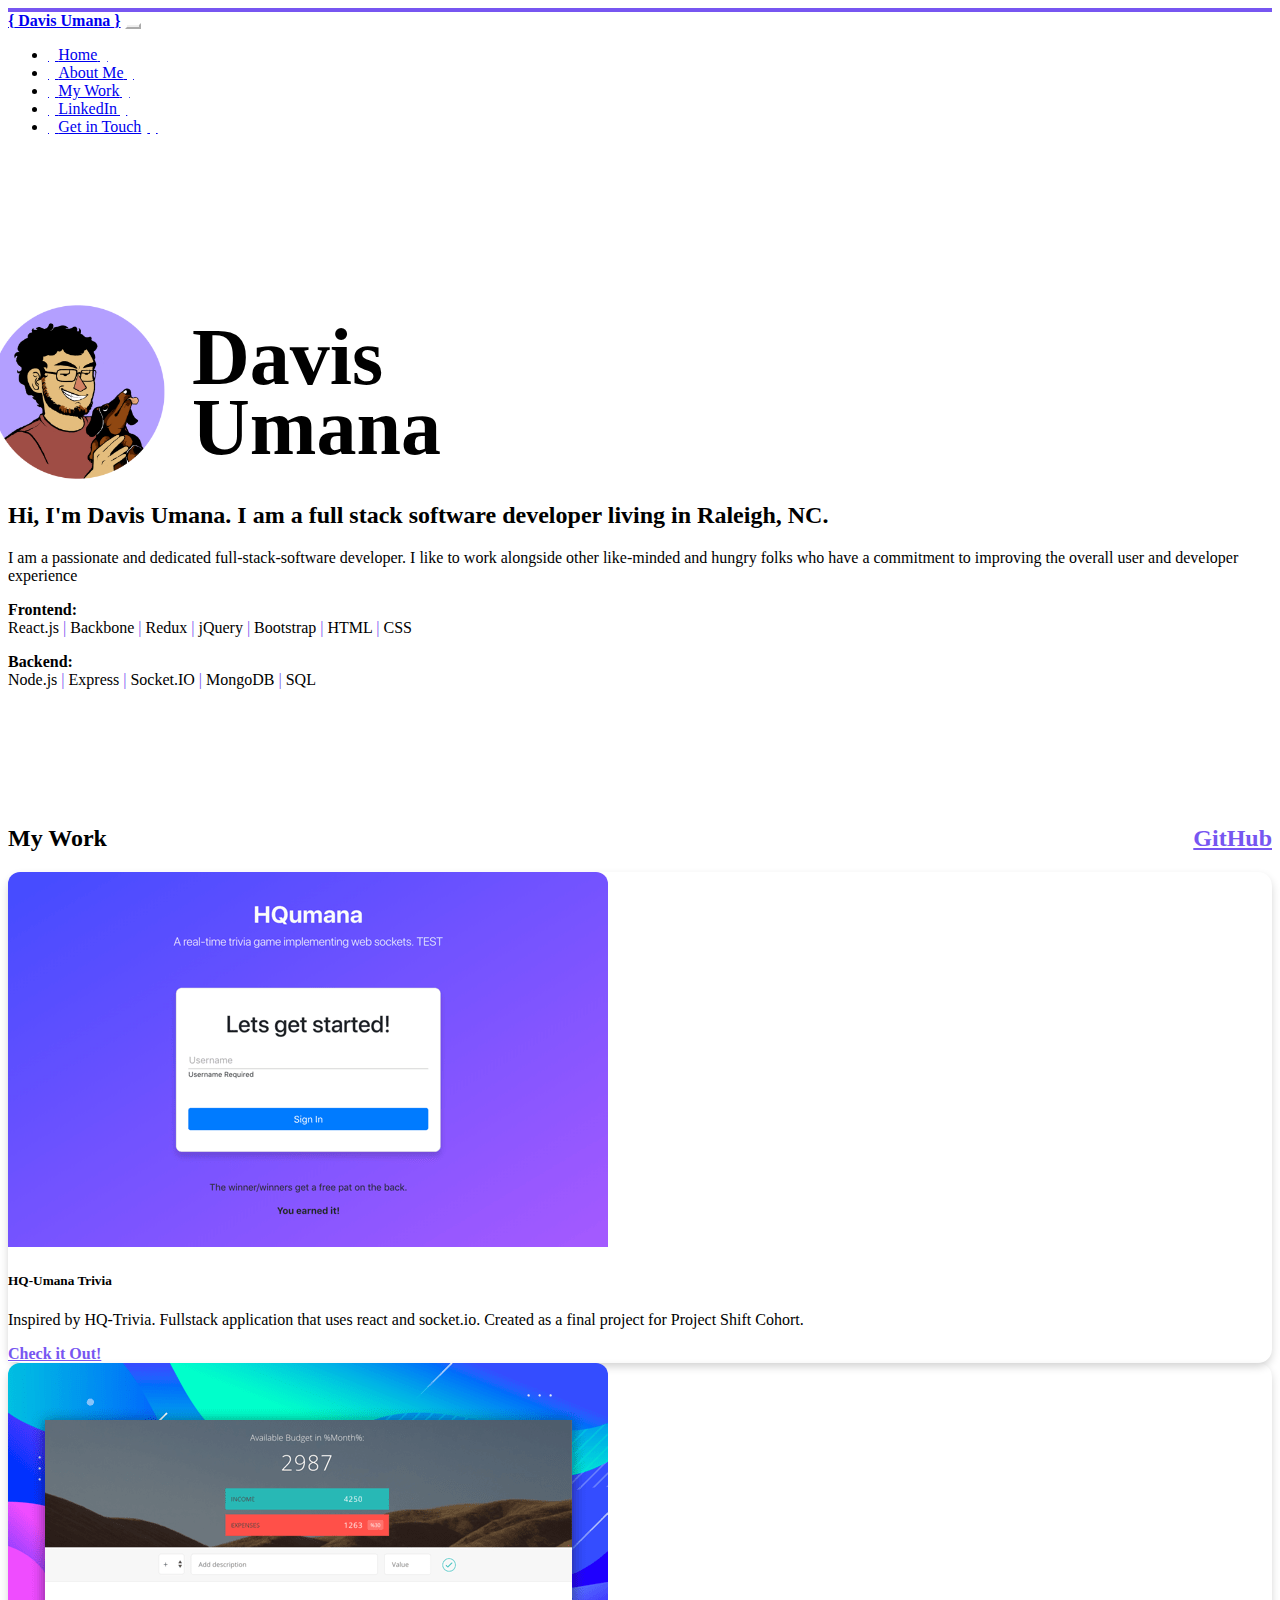
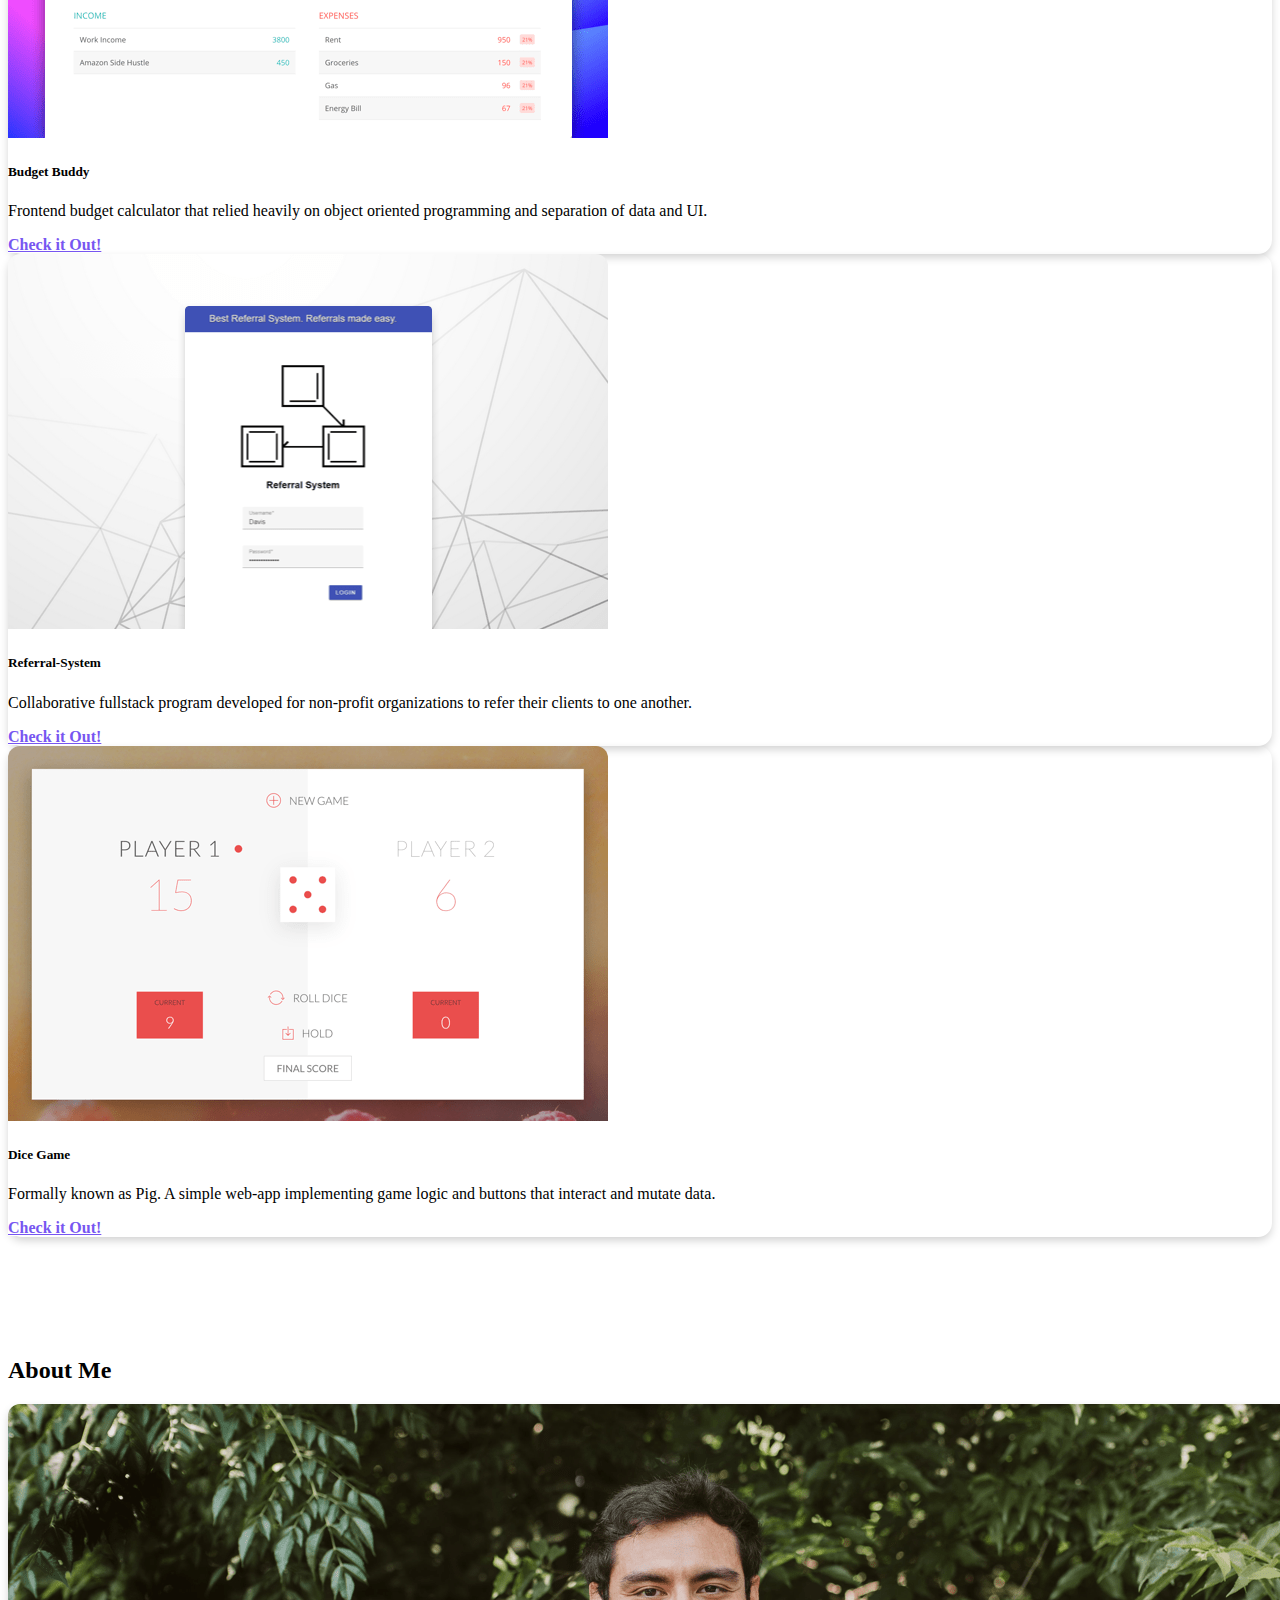
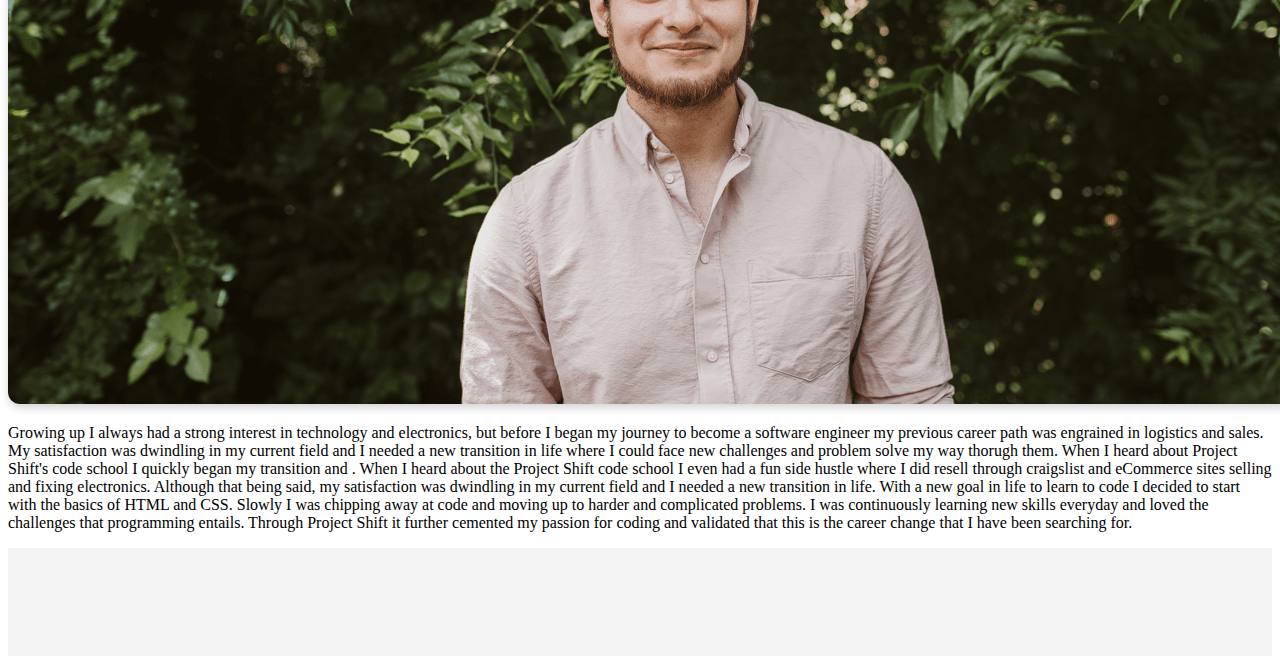
==== index.html @ c6bfd3c8 "changed some placement with the cards and added pics" ====
<!DOCTYPE html>
<html lang="en">
<head>
    <meta charset="UTF-8">
    <title>Davis Portfolio</title>
    <link rel="stylesheet" href="https://stackpath.bootstrapcdn.com/bootstrap/4.1.3/css/bootstrap.min.css" integrity="sha384-MCw98/SFnGE8fJT3GXwEOngsV7Zt27NXFoaoApmYm81iuXoPkFOJwJ8ERdknLPMO" crossorigin="anonymous">
    <link rel="stylesheet" href="https://use.fontawesome.com/releases/v5.5.0/css/all.css" integrity="sha384-B4dIYHKNBt8Bc12p+WXckhzcICo0wtJAoU8YZTY5qE0Id1GSseTk6S+L3BlXeVIU" crossorigin="anonymous">
    <link type="text/css" rel="stylesheet" href="style.css">
</head>

<body>

<!-----------------------------------------
   NAVBAR
------------------------------------------>

  <div class="container" id="home-section"> 
    <nav class="navbar navbar-expand-md navbar-light fixed-top">
      <a class="navbar-brand" href="#home-section"><strong><span class="bracket-navbar-brand">{</span> Davis Umana <span class="bracket-navbar-brand">}</span></strong></a>
      <button class="navbar-toggler" type="button" data-toggle="collapse" data-target="#navbarText" aria-controls="navbarText" aria-expanded="false" aria-label="Toggle navigation">
        <span class="navbar-toggler-icon"></span>
      </button>
    
      <div class="collapse navbar-collapse nav-array justify-content-end" id="navbarText">
        <ul class="navbar-nav navbar-right">
          <li class="nav-item mr-2">
            <a class="nav-link" href="#home-section"><span class="brackets">{ </span>Home<span class="brackets"> }</span></a>
          </li>
          <li class="nav-item mr-2">
            <a class="nav-link" href="#about-me-section"><span class="brackets">{ </span>About Me<span class="brackets"> }</span></a>
          </li>
          <li class="nav-item mr-2">
            <a class="nav-link" href="#my-work-section"><span class="brackets">{ </span>My Work<span class="brackets"> }</span></a>
          </li>
          <li class="nav-item mr-2">
            <a class="nav-link" href="https://www.linkedin.com/in/davisumana/" target="_blank"><span class="brackets">{ </span>LinkedIn<span class="brackets"> }</span></a>
          </li>
          <li class="nav-item mr-4">
            <a class="nav-link" href="#"><span class="brackets">{ </span>Get in Touch<i class="far fa-envelope envelope"></i><span class="brackets"> }</span></a>
          </li>
        </ul>
      </div>
    </nav>
  </div><!-- end navbar container -->

<!-----------------------------------------
   INTRODUCTION 
------------------------------------------>

  <div class="container pad-top-lg">
      
    <!-- Profile Head START -->
    <div class="row">
        <div class="col-sm-12 col-md-10 offset-md-1 col-lg-8 offset-lg-2">
          <div class="row">
            <div class="col">
              <img class="intro__profile-img" src="img/davis-profile-min.png" alt="Davis Illustration Logo" title="Davis Illustration Logo">
              <h1 class="intro__name">Davis<br>Umana</h1>
            </div>
          </div>
        </div>
    </div>
    <!-- Profile Head END-->

    <div class="row mt-4">
      <div class="col-sm-12 col-md-10 offset-md-1 col-lg-8 offset-lg-2">
        <h2>Hi, I'm Davis Umana. I am a full stack software developer living in Raleigh, NC.</h2>
      </div>
    </div>

    <div class="row mt-4">
      <div class="col-sm-12 col-md-10 offset-md-1 col-lg-8 offset-lg-2">
        <p class="lead">I am a passionate and dedicated full-stack-software developer. I like to work alongside other like-minded and hungry folks who have a commitment to improving the overall user and developer experience</p>
      </div>
    </div>

    <div class="row mt-2">
      <div class="col-sm-12 col-md-10 offset-md-1 col-lg-8 offset-lg-2">
        <p class="lead"><b>Frontend:</b><br>React.js
          <span class="intro__separator"> | </span>Backbone
          <span class="intro__separator"> | </span>Redux
          <span class="intro__separator"> | </span>jQuery
          <span class="intro__separator"> | </span>Bootstrap
          <span class="intro__separator"> | </span>HTML
          <span class="intro__separator"> | </span>CSS</p>
      </div>
    </div>

    <div class="row mt-2">
      <div class="col-sm-12 col-md-10 offset-md-1 col-lg-8 offset-lg-2">
        <p class="lead"> <b>Backend:</b><br>Node.js
          <span class="intro__separator"> | </span>Express
          <span class="intro__separator"> | </span>Socket.IO
          <span class="intro__separator"> | </span>MongoDB
          <span class="intro__separator"> | </span>SQL</p>
      </div>
    </div>

    <!-----------------------------------------
       MY WORK CARDS SECTION
    ------------------------------------------>
    <div class="row mb-4 pad-top-md" id="my-work-section">
      <div class="col-sm-12 col-md-10 offset-md-1 col-lg-8 offset-lg-2">
        <h2><i class="fas fa-code font-icon"></i> My Work
          <a class="btn btn-md btn-fill github-link" href="https://github.com/davieu" target="_blank"><i class="fab fa-github git-resize-links"></i> GitHub</a>
        </h2>
      </div>
    </div>
    
    <div class="row">
      <div class="col-sm-12 col-md-10 offset-md-1 col-lg-8 offset-lg-2">
        <div class="row">
          <div class="col-md-6 col-sm-12 mt-4 ">
            <div class="card h-100">
              <img class="card-img-top" src="img/thumb-hqumana-min.png" alt="HQ-Umana Trivia Picture" title="HQ-Umana Trivia Picture">
              <div class="card-body">
                <h5 class="card-title ">HQ-Umana Trivia</h5>
                <p class="card-text">Inspired by HQ-Trivia. Fullstack application that uses react and socket.io. Created as a final project for Project Shift Cohort. </p>
                <a href="project-pages/hq-umana.html" class="btn btn-sm btn-fill">Check it Out!</a>
                <a href="https://github.com/davieu/HQumanaTrivia" class="github-link btn-icon-fill" target="_blank"><i class="fab fa-github fa-2x"></i></a>
              </div>
            </div>
          </div>
        
          <div class="col-md-6 col-sm-12 mt-4">
            <div class="card h-100">
              <img class="card-img-top" src="img/thumb-budgetbuddy-min.png" alt="Budget Buddy Picture" title="Budget Buddy Picture">
              <div class="card-body">
                <h5 class="card-title">Budget Buddy</h5>
                <p class="card-text">Frontend budget calculator that relied heavily on object oriented programming and separation of data and UI.</p>
                <a href="project-pages/budget-buddy.html" class="btn btn-sm btn-fill">Check it Out!</a>
                <a href="https://github.com/davieu/budget-buddy" class="github-link btn-icon-fill" target="_blank"><i class="fab fa-github fa-2x"></i></a>
              </div>
            </div>
          </div>

          <div class="col-md-6 col-sm-12 mt-4">
              <div class="card h-100">
                <img class="card-img-top" src="img/thumb-referral-min.png" alt="Referral-System Picture" title="Referral-System Picture">
                <div class="card-body">
                  <h5 class="card-title">Referral-System</h5>
                  <p class="card-text">Collaborative fullstack program developed for non-profit organizations to refer their clients to one another.</p>
                  <a href="project-pages/referral-system.html" class="btn btn-sm btn-fill">Check it Out!</a>
                  <a href="https://github.com/davieu/HQumanaTrivia" class="github-link btn-icon-fill" target="_blank"><i class="fab fa-github fa-2x"></i></a>
                </div>
              </div> 
            </div>

          <div class="col-md-6 col-sm-12 mt-4">
            <div class="card h-100">
              <img class="card-img-top" src="img/thumb-dicegame-min.png" alt="Dice Game Picture" title="Dice Game Picture">
              <div class="card-body">
                <h5 class="card-title">Dice Game</h5>
                <p class="card-text">Formally known as Pig. A simple web-app implementing game logic and buttons that interact and mutate data.</p>
                <a href="project-pages/dice-game.html" class="btn btn-sm btn-fill">Check it Out!</a>
                <a href="https://github.com/davieu/Dice-Game" class="github-link btn-icon-fill" target="_blank"><i class="fab fa-github fa-2x"></i></a>
              </div>
            </div>
          </div>
        </div>
      </div>
    </div><!-- End row for project cards -->

    <!-----------------------------------------
       ABOUT ME SECTION
    ------------------------------------------>
    
    <div class="row mb-4 pad-top-md" id="about-me-section">
      <div class="col-sm-12 col-md-10 offset-md-1 col-lg-8 offset-lg-2">
        <h2><i class="far fa-user font-icon"></i> About Me</h2>
      </div>
    </div>
    
    <div class="row pb-5">
      <div class="col-sm-12 col-md-10 offset-md-1 col-lg-8 offset-lg-2">
        <img class="img-fluid pic-radius" src="img/davis-umana-bg-min.png" alt="Davis developer picture" title="Davis Developer Picture">
        <p class="pt-4">Growing up I always had a strong interest in technology and electronics, but before I began my journey to become a software engineer my previous career path was engrained in logistics and sales. My satisfaction was dwindling in my current field and I needed a new transition in life where I could face new challenges and problem solve my way thorugh them. When I heard about Project Shift's code school I quickly began my transition and 
          . When I heard about the Project Shift code school I even had a fun side hustle where I did resell through craigslist and eCommerce sites selling and fixing electronics. Although that being said, my satisfaction was dwindling in my current field and I needed a new transition in life. With a new goal in life to learn to code I decided to start with the basics of HTML and CSS. Slowly I was chipping away at code and moving up to harder and complicated problems. I was continuously learning new skills everyday and loved the challenges that programming entails. Through Project Shift it further cemented my passion for coding and validated that this is the career change that I have been searching for.</p>
      </div>
    </div><!-- End row for project cards -->
  
  </div> <!-- End container-->


<!-----------------------------------------
   FOOTER
------------------------------------------>
<footer class="footer mt-5">
  <div class=container>
    <div class="row">
      <div class="col mt-5 text-center">
        <a href="https://www.linkedin.com/in/davisumana/" class="btn btn-sm btn-fill-footer" target="_blank"> <i class="fab fa-linkedin-in fa-2x"></i> </a>
        <a href="https://github.com/davieu" class="btn btn-sm btn-fill-footer footer-icon-separator" target="_blank"> <i class="fab fa-github fa-2x"></i> </a>
        <a href="https://github.com/davieu/Dice-Game" class="btn btn-sm btn-fill-footer"> <i class="far fa-envelope fa-2x"></i> </a>
      </div>
    </div>
  </div>
</footer>

<!-----------------------------------------
   SCRIPTS
------------------------------------------>
  <script src="https://code.jquery.com/jquery-3.3.1.slim.min.js" integrity="sha384-q8i/X+965DzO0rT7abK41JStQIAqVgRVzpbzo5smXKp4YfRvH+8abtTE1Pi6jizo" crossorigin="anonymous"></script>
  <script src="https://cdnjs.cloudflare.com/ajax/libs/popper.js/1.14.3/umd/popper.min.js" integrity="sha384-ZMP7rVo3mIykV+2+9J3UJ46jBk0WLaUAdn689aCwoqbBJiSnjAK/l8WvCWPIPm49" crossorigin="anonymous"></script>
  <script src="https://stackpath.bootstrapcdn.com/bootstrap/4.1.3/js/bootstrap.min.js" integrity="sha384-ChfqqxuZUCnJSK3+MXmPNIyE6ZbWh2IMqE241rYiqJxyMiZ6OW/JmZQ5stwEULTy" crossorigin="anonymous"></script>
  <script src="script.js"></script>

</body>
</html>
---- style.css ----
:root {
  /* --site-main-color: #f4c016; */
  --site-main-color: #7756f1;
  --border-radius-main: 12px;
  --icon-color: #212529;
  --footer-color: #f4f4f4;
}



/* ----------------------------------------
  UTILITY
 ---------------------------------------- */

.pad-top-lg {
  padding-top: 150px;
}

.pad-top-md {
  padding-top: 100px;
}

/* sets color for most icons */
.font-icon {
  color: var(--site-main-color);
}

.pic-radius {
  border-radius: var(--border-radius-main);
  box-shadow: 0 4px 10px -1px rgba(0, 0, 0, 0.2);
}

/* ----------------------------------------
  NAVBAR
 ---------------------------------------- */
.navbar-toggler{
  outline-color: white;
  border-color: white;
}

.navbar-toggler:focus {
  outline-color: white;
  border-color: var(--site-main-color);
}

.navbar {
  background-color:white; 
  border-top: var(--site-main-color) solid 4px;
  transition: box-shadow .40s;

}

/* this is an added class and is used in script.js for scrolling */
.navbar-shadow {
  box-shadow: 0 2px 15px -2px rgba(0, 0, 0, 0.2);
}

.brackets {
  transition: color .3s ease;
  color:white;
  font-weight: bold;
}

.envelope {
  color: var(--site-main-color);
  padding-left: 6px;
}

/* set display of the hover over nav link to show the brackets */
.nav-link:hover > .brackets { 
  color: var(--site-main-color);
}

/* links for the navbar so that when one is clicked it is focused with brackets */
.nav-link:focus > .brackets { 
  color: var(--site-main-color);
}



/* ----------------------------------------
   INTRODUCTION
   ---------------------------------------- */

.intro__profile-img {
  vertical-align: top;
  height: 180px;
  margin-left: -20px;
  display: inline-block;
}

.intro__name {
  display: inline-block;
  margin: 20px 0 0 20px;
  font-size: 80px;
  line-height: 70px;
}

.intro__separator {
  font-weight: 400;
  color: var(--site-main-color);
}

@media only screen and (max-width: 576px) {
  .intro__profile-img {
    margin-left: -10px;
    height: 130px;
  }
  
  .intro__name {
    margin-left: 0;
    font-size: 50px;
    line-height: 45px;
    margin-left: 10px;
  }
}


/* ----------------------------------------
  MY WORK
 ---------------------------------------- */

 /* github icon */
.github-link {
  float: right;
}

.github-link:hover {
  color: var(--icon-color);
  color: var(--site-main-color);
}

.card-img-top {
  border-radius: var(--border-radius-main) var(--border-radius-main) 0 0;
}

.card {
  box-shadow: 0 4px 10px -1px rgba(0, 0, 0, 0.2);
  border-radius: 14px;
  border: none;
  transition: box-shadow .25s, transform .25s;
}

.card:hover,
.card:focus {
  -ms-transform: translate(0, -3px); /* IE 9 */
  -webkit-transform: translate(-0, -3px); /* Safari */
  transform: translate(0, -3px);
  box-shadow: 0 8px 20px -1px rgba(0, 0, 0, 0.2);
}

.git-resize-links {
  font-size: 20px;
}


/* ----------------------------------------
  BUTTONS
 ---------------------------------------- */

.btn-fill {
  background-color: white;
  color: var(--site-main-color);
  transition: 0.35s;
  border-color: var(--site-main-color);
  border-width: 2px;
  transition: 0.35s;
  font-weight: bold;
}

.btn-fill:hover, .btn-fill:focus {
  box-shadow: inset 0 0 0 20px var(--site-main-color);
  border-width: 2px;
  border-color: var(--site-main-color);
  background-color: var(--site-main-color);
  color: white; 
}

.btn-icon-fill {
  color: var(--icon-color);
  transition: 0.35s;
}

.btn-icon-fill:hover, .btn-icon-fill:focus {
  background-color: white;
  color: var(--site-main-color); 
}

/* ------------------------------
  PROJECTS PAGES
-------------------------------- */
.btn-previous-projects {
  margin-right:30px;
}

.btn-next-projects {
  margin-left: 30px; 
  padding-right: 29px; 
  padding-left: 29px; 
}

.project-title {
  display: inline-block;
}

.project-demo-link {
  display: inline-block; 
  float: right;
}

@media only screen and (max-width: 576px) {
  .project-demo-link {
    margin: 15px 0;
    display: block; 
    float: left;
  }
}


.projects-demo-icon {
  margin-left: 3px;
}

.projects-link-margin {
  margin-right: 25px;
}

/* ------------------------------
  FOOTER
-------------------------------- */
.btn-fill-footer {
  background-color: var(--footer-color);
  color: var(--site-main-color);
  transition: 0.35s;
  border-color: var(--site-main-color);
  border-width: 2px;
  transition: 0.35s;
}

.btn-fill-footer:hover, .btn-fill-footer:focus {
  box-shadow: inset 0 0 0 20px var(--site-main-color);
  border-width: 2px;
  border-color: var(--site-main-color);
  background-color: var(--site-main-color);
  color: var(--footer-color); 
}

footer {
  background: #f4f4f4;
  padding: 30px 0 60px 0;
}

.footer-icon-separator {
  margin-right:50px; margin-left:50px;
}
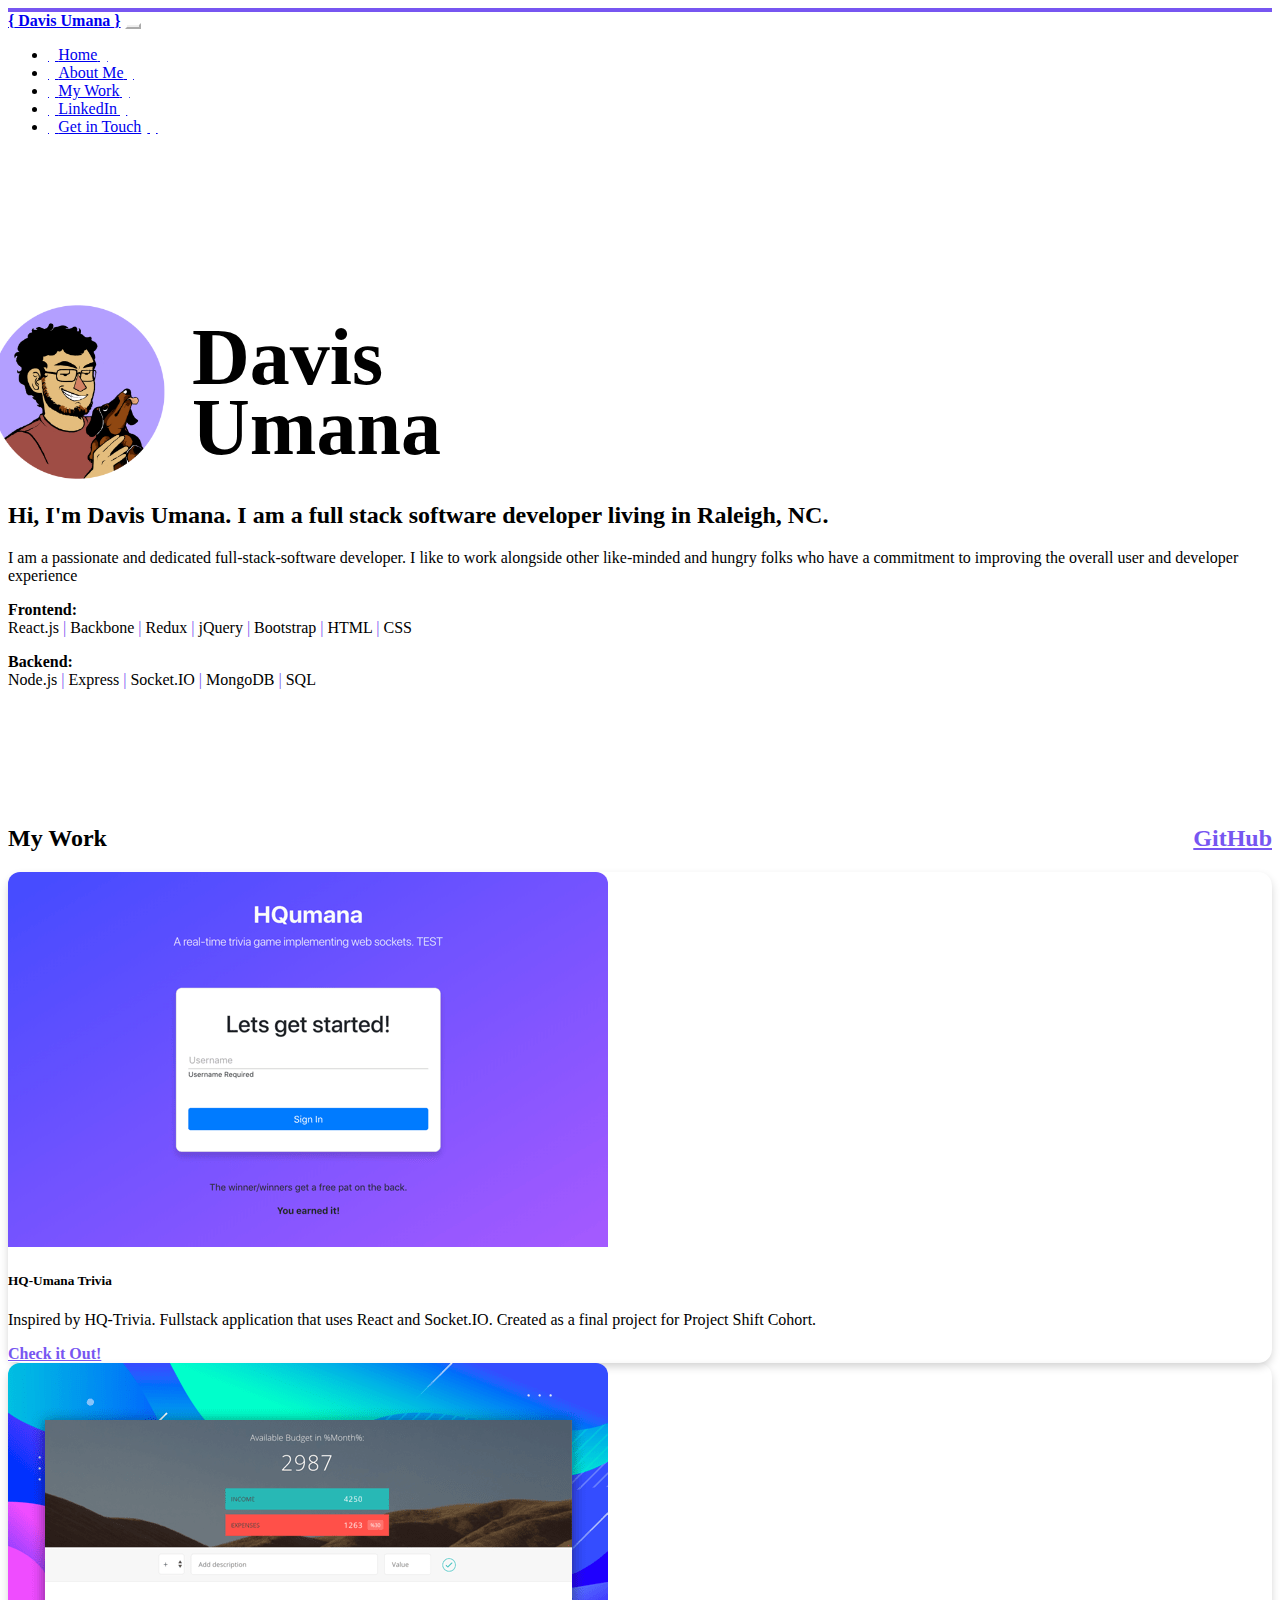
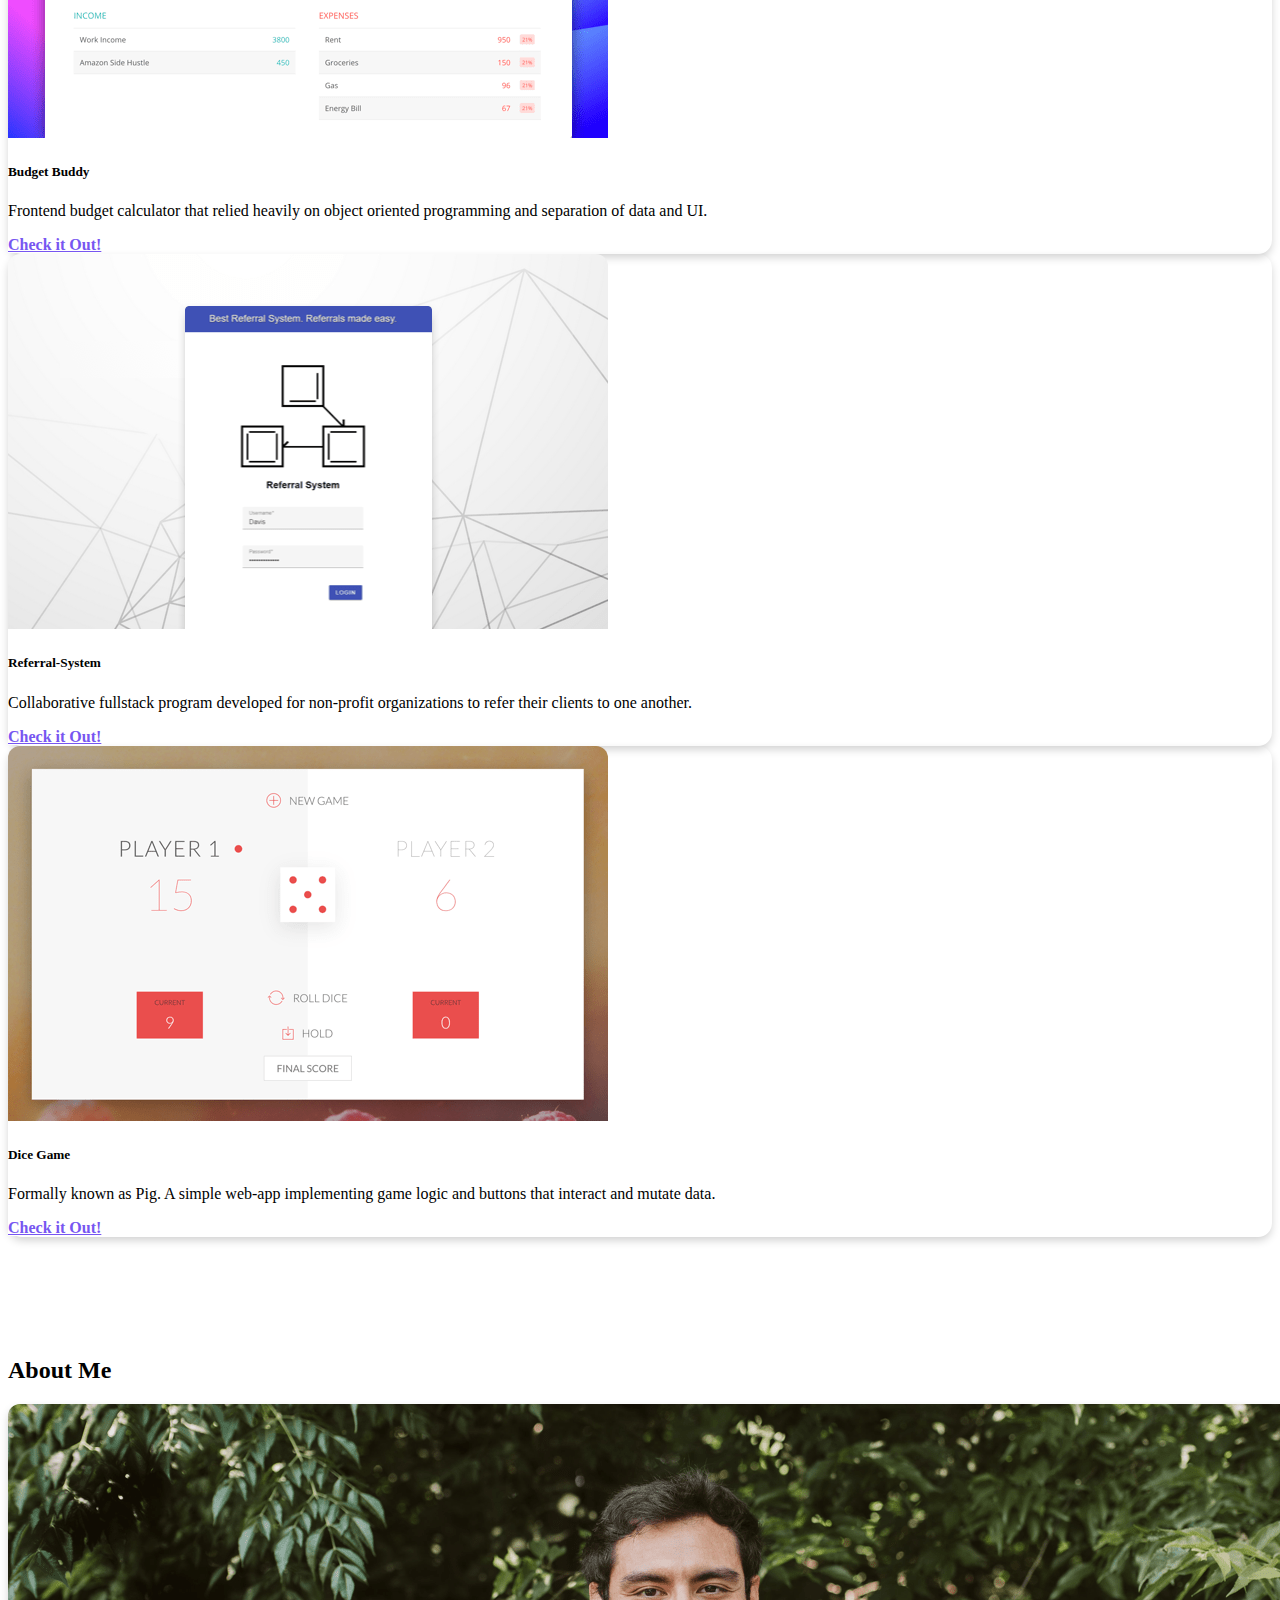
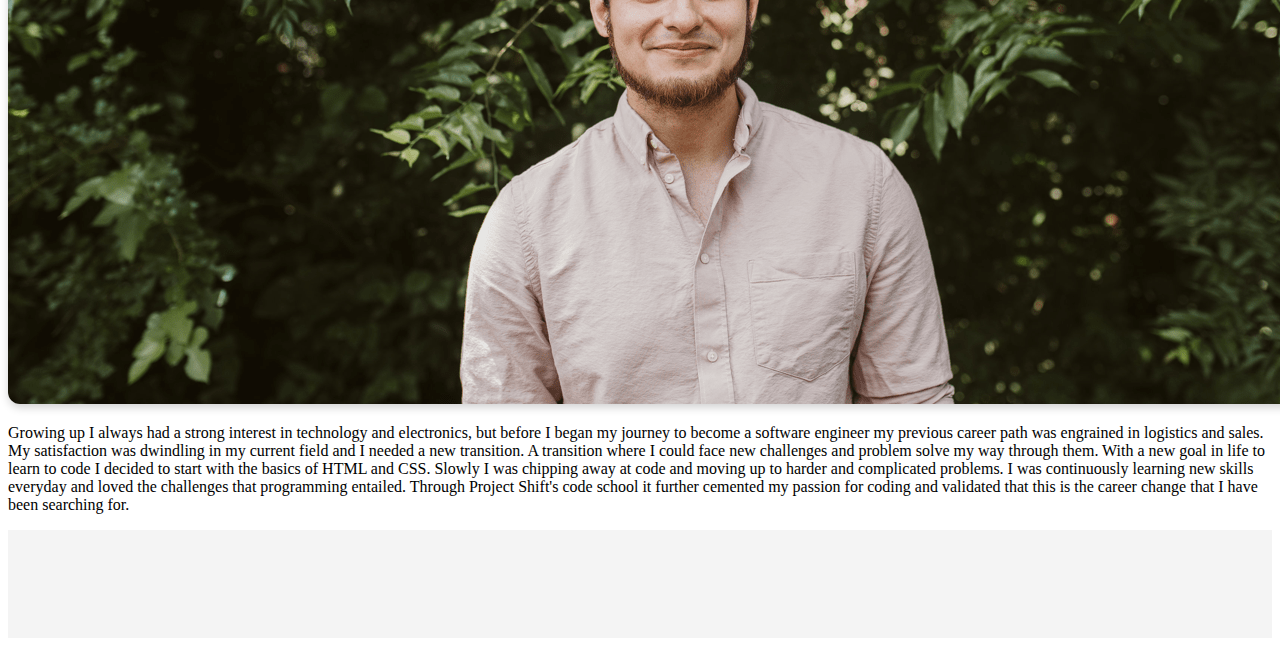
==== commit 5e49867a: "fixed mailto links and some typos" ====
--- a/index.html
+++ b/index.html
@@ -2,6 +2,7 @@
 <html lang="en">
 <head>
     <meta charset="UTF-8">
+    <meta name="viewport" content="width=device-width, initial-scale=1">
     <title>Davis Portfolio</title>
     <link rel="stylesheet" href="https://stackpath.bootstrapcdn.com/bootstrap/4.1.3/css/bootstrap.min.css" integrity="sha384-MCw98/SFnGE8fJT3GXwEOngsV7Zt27NXFoaoApmYm81iuXoPkFOJwJ8ERdknLPMO" crossorigin="anonymous">
     <link rel="stylesheet" href="https://use.fontawesome.com/releases/v5.5.0/css/all.css" integrity="sha384-B4dIYHKNBt8Bc12p+WXckhzcICo0wtJAoU8YZTY5qE0Id1GSseTk6S+L3BlXeVIU" crossorigin="anonymous">
@@ -33,10 +34,10 @@
             <a class="nav-link" href="#my-work-section"><span class="brackets">{ </span>My Work<span class="brackets"> }</span></a>
           </li>
           <li class="nav-item mr-2">
-            <a class="nav-link" href="https://www.linkedin.com/in/davisumana/" target="_blank"><span class="brackets">{ </span>LinkedIn<span class="brackets"> }</span></a>
+            <a class="nav-link" href="https://www.linkedin.com/in/davisumana/" ><span class="brackets">{ </span>LinkedIn<span class="brackets"> }</span></a>
           </li>
           <li class="nav-item mr-4">
-            <a class="nav-link" href="#"><span class="brackets">{ </span>Get in Touch<i class="far fa-envelope envelope"></i><span class="brackets"> }</span></a>
+            <a class="nav-link" href="mailto:davisumana@gmail.com?subject=Contact%20Davis"><span class="brackets">{ </span>Get in Touch<i class="far fa-envelope envelope"></i><span class="brackets"> }</span></a>
           </li>
         </ul>
       </div>
@@ -51,7 +52,7 @@
       
     <!-- Profile Head START -->
     <div class="row">
-        <div class="col-sm-12 col-md-10 offset-md-1 col-lg-8 offset-lg-2">
+        <div class="col-sm-12 col-lg-10 offset-lg-1 col-xl-8 offset-xl-2">
           <div class="row">
             <div class="col">
               <img class="intro__profile-img" src="img/davis-profile-min.png" alt="Davis Illustration Logo" title="Davis Illustration Logo">
@@ -63,19 +64,19 @@
     <!-- Profile Head END-->
 
     <div class="row mt-4">
-      <div class="col-sm-12 col-md-10 offset-md-1 col-lg-8 offset-lg-2">
+      <div class="col-sm-12 col-lg-10 offset-lg-1 col-xl-8 offset-xl-2">
         <h2>Hi, I'm Davis Umana. I am a full stack software developer living in Raleigh, NC.</h2>
       </div>
     </div>
 
     <div class="row mt-4">
-      <div class="col-sm-12 col-md-10 offset-md-1 col-lg-8 offset-lg-2">
+      <div class="col-sm-12 col-lg-10 offset-lg-1 col-xl-8 offset-xl-2">
         <p class="lead">I am a passionate and dedicated full-stack-software developer. I like to work alongside other like-minded and hungry folks who have a commitment to improving the overall user and developer experience</p>
       </div>
     </div>
 
     <div class="row mt-2">
-      <div class="col-sm-12 col-md-10 offset-md-1 col-lg-8 offset-lg-2">
+      <div class="col-sm-12 col-lg-10 offset-lg-1 col-xl-8 offset-xl-2">
         <p class="lead"><b>Frontend:</b><br>React.js
           <span class="intro__separator"> | </span>Backbone
           <span class="intro__separator"> | </span>Redux
@@ -87,7 +88,7 @@
     </div>
 
     <div class="row mt-2">
-      <div class="col-sm-12 col-md-10 offset-md-1 col-lg-8 offset-lg-2">
+      <div class="col-sm-12 col-lg-10 offset-lg-1 col-xl-8 offset-xl-2">
         <p class="lead"> <b>Backend:</b><br>Node.js
           <span class="intro__separator"> | </span>Express
           <span class="intro__separator"> | </span>Socket.IO
@@ -100,7 +101,7 @@
        MY WORK CARDS SECTION
     ------------------------------------------>
     <div class="row mb-4 pad-top-md" id="my-work-section">
-      <div class="col-sm-12 col-md-10 offset-md-1 col-lg-8 offset-lg-2">
+      <div class="col-sm-12 col-lg-10 offset-lg-1 col-xl-8 offset-xl-2">
         <h2><i class="fas fa-code font-icon"></i> My Work
           <a class="btn btn-md btn-fill github-link" href="https://github.com/davieu" target="_blank"><i class="fab fa-github git-resize-links"></i> GitHub</a>
         </h2>
@@ -108,16 +109,16 @@
     </div>
     
     <div class="row">
-      <div class="col-sm-12 col-md-10 offset-md-1 col-lg-8 offset-lg-2">
+      <div class="col-sm-12 col-lg-10 offset-lg-1 col-xl-8 offset-xl-2">
         <div class="row">
           <div class="col-md-6 col-sm-12 mt-4 ">
             <div class="card h-100">
               <img class="card-img-top" src="img/thumb-hqumana-min.png" alt="HQ-Umana Trivia Picture" title="HQ-Umana Trivia Picture">
               <div class="card-body">
                 <h5 class="card-title ">HQ-Umana Trivia</h5>
-                <p class="card-text">Inspired by HQ-Trivia. Fullstack application that uses react and socket.io. Created as a final project for Project Shift Cohort. </p>
+                <p class="card-text">Inspired by HQ-Trivia. Fullstack application that uses React and Socket.IO. Created as a final project for Project Shift Cohort. </p>
                 <a href="project-pages/hq-umana.html" class="btn btn-sm btn-fill">Check it Out!</a>
-                <a href="https://github.com/davieu/HQumanaTrivia" class="github-link btn-icon-fill" target="_blank"><i class="fab fa-github fa-2x"></i></a>
+                <a href="https://github.com/davieu/HQ-Umana-Trivia" class="github-link btn-icon-fill" target="_blank"><i class="fab fa-github fa-2x"></i></a>
               </div>
             </div>
           </div>
@@ -141,7 +142,7 @@
                   <h5 class="card-title">Referral-System</h5>
                   <p class="card-text">Collaborative fullstack program developed for non-profit organizations to refer their clients to one another.</p>
                   <a href="project-pages/referral-system.html" class="btn btn-sm btn-fill">Check it Out!</a>
-                  <a href="https://github.com/davieu/HQumanaTrivia" class="github-link btn-icon-fill" target="_blank"><i class="fab fa-github fa-2x"></i></a>
+                  <a href="https://github.com/roykim79/referral-system" class="github-link btn-icon-fill" target="_blank"><i class="fab fa-github fa-2x"></i></a>
                 </div>
               </div> 
             </div>
@@ -166,16 +167,15 @@
     ------------------------------------------>
     
     <div class="row mb-4 pad-top-md" id="about-me-section">
-      <div class="col-sm-12 col-md-10 offset-md-1 col-lg-8 offset-lg-2">
+      <div class="col-sm-12 col-lg-10 offset-lg-1 col-xl-8 offset-xl-2">
         <h2><i class="far fa-user font-icon"></i> About Me</h2>
       </div>
     </div>
     
     <div class="row pb-5">
-      <div class="col-sm-12 col-md-10 offset-md-1 col-lg-8 offset-lg-2">
+      <div class="col-sm-12 col-lg-10 offset-lg-1 col-xl-8 offset-xl-2">
         <img class="img-fluid pic-radius" src="img/davis-umana-bg-min.png" alt="Davis developer picture" title="Davis Developer Picture">
-        <p class="pt-4">Growing up I always had a strong interest in technology and electronics, but before I began my journey to become a software engineer my previous career path was engrained in logistics and sales. My satisfaction was dwindling in my current field and I needed a new transition in life where I could face new challenges and problem solve my way thorugh them. When I heard about Project Shift's code school I quickly began my transition and 
-          . When I heard about the Project Shift code school I even had a fun side hustle where I did resell through craigslist and eCommerce sites selling and fixing electronics. Although that being said, my satisfaction was dwindling in my current field and I needed a new transition in life. With a new goal in life to learn to code I decided to start with the basics of HTML and CSS. Slowly I was chipping away at code and moving up to harder and complicated problems. I was continuously learning new skills everyday and loved the challenges that programming entails. Through Project Shift it further cemented my passion for coding and validated that this is the career change that I have been searching for.</p>
+        <p class="pt-4 lead">Growing up I always had a strong interest in technology and electronics, but before I began my journey to become a software engineer my previous career path was engrained in logistics and sales. My satisfaction was dwindling in my current field and I needed a new transition. A transition where I could face new challenges and problem solve my way through them. With a new goal in life to learn to code I decided to start with the basics of HTML and CSS. Slowly I was chipping away at code and moving up to harder and complicated problems. I was continuously learning new skills everyday and loved the challenges that programming entailed. Through Project Shift's code school it further cemented my passion for coding and validated that this is the career change that I have been searching for.</p>
       </div>
     </div><!-- End row for project cards -->
   
@@ -191,7 +191,7 @@
       <div class="col mt-5 text-center">
         <a href="https://www.linkedin.com/in/davisumana/" class="btn btn-sm btn-fill-footer" target="_blank"> <i class="fab fa-linkedin-in fa-2x"></i> </a>
         <a href="https://github.com/davieu" class="btn btn-sm btn-fill-footer footer-icon-separator" target="_blank"> <i class="fab fa-github fa-2x"></i> </a>
-        <a href="https://github.com/davieu/Dice-Game" class="btn btn-sm btn-fill-footer"> <i class="far fa-envelope fa-2x"></i> </a>
+        <a href="mailto:davisumana@gmail.com?subject=Contact%20Davis" class="btn btn-sm btn-fill-footer"> <i class="far fa-envelope fa-2x"></i> </a>
       </div>
     </div>
   </div>
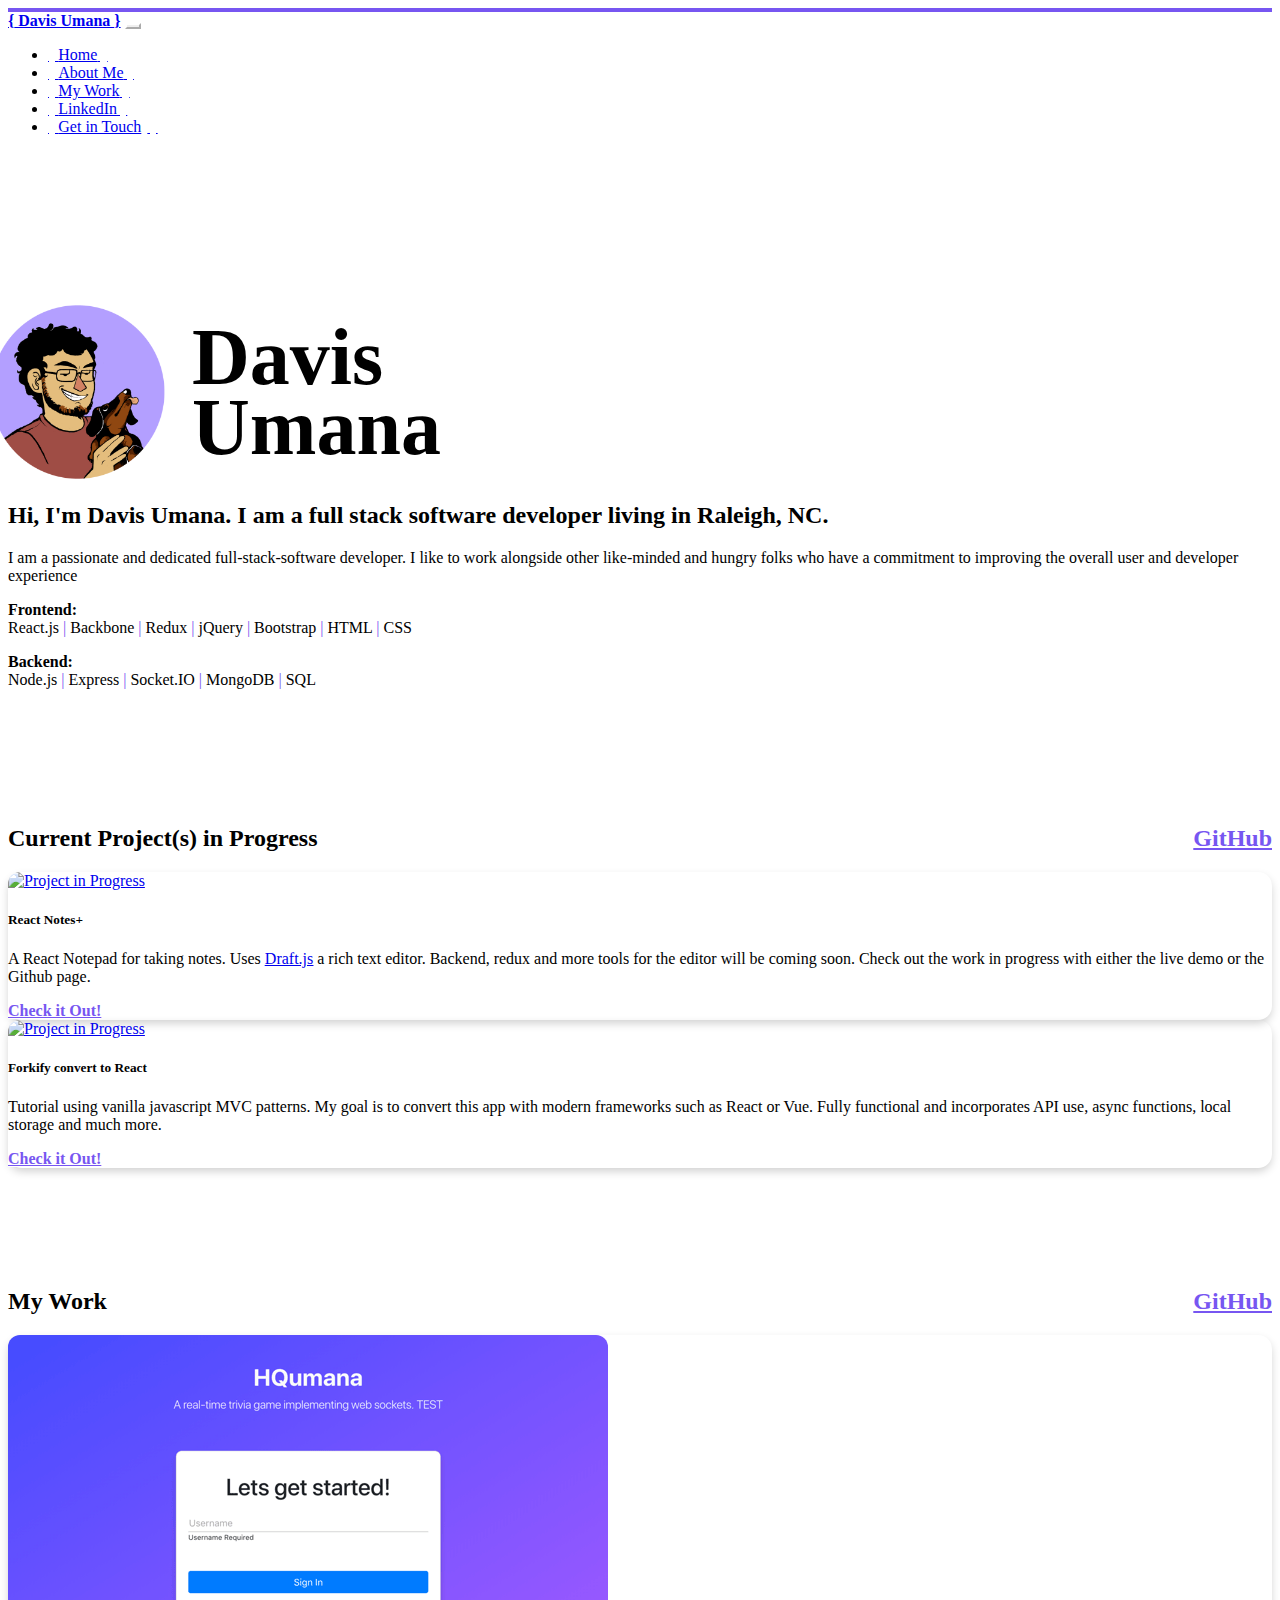
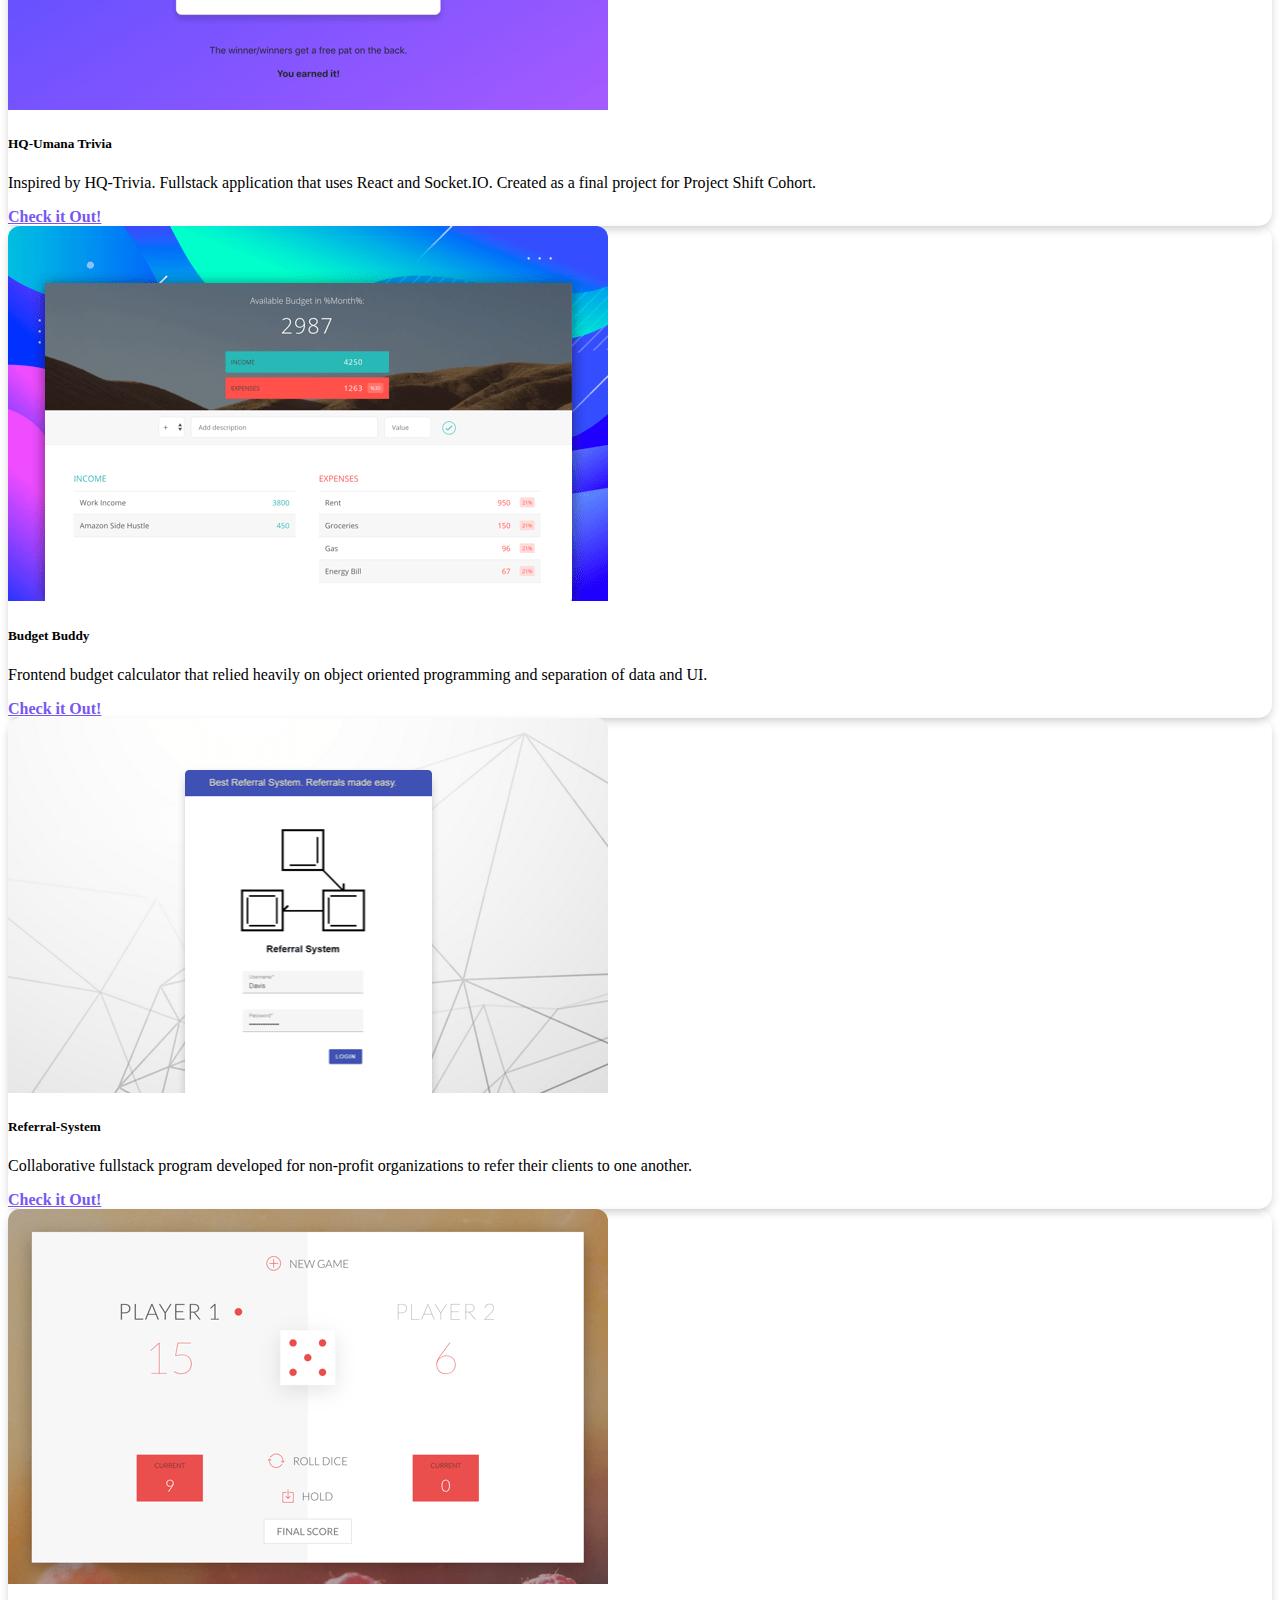
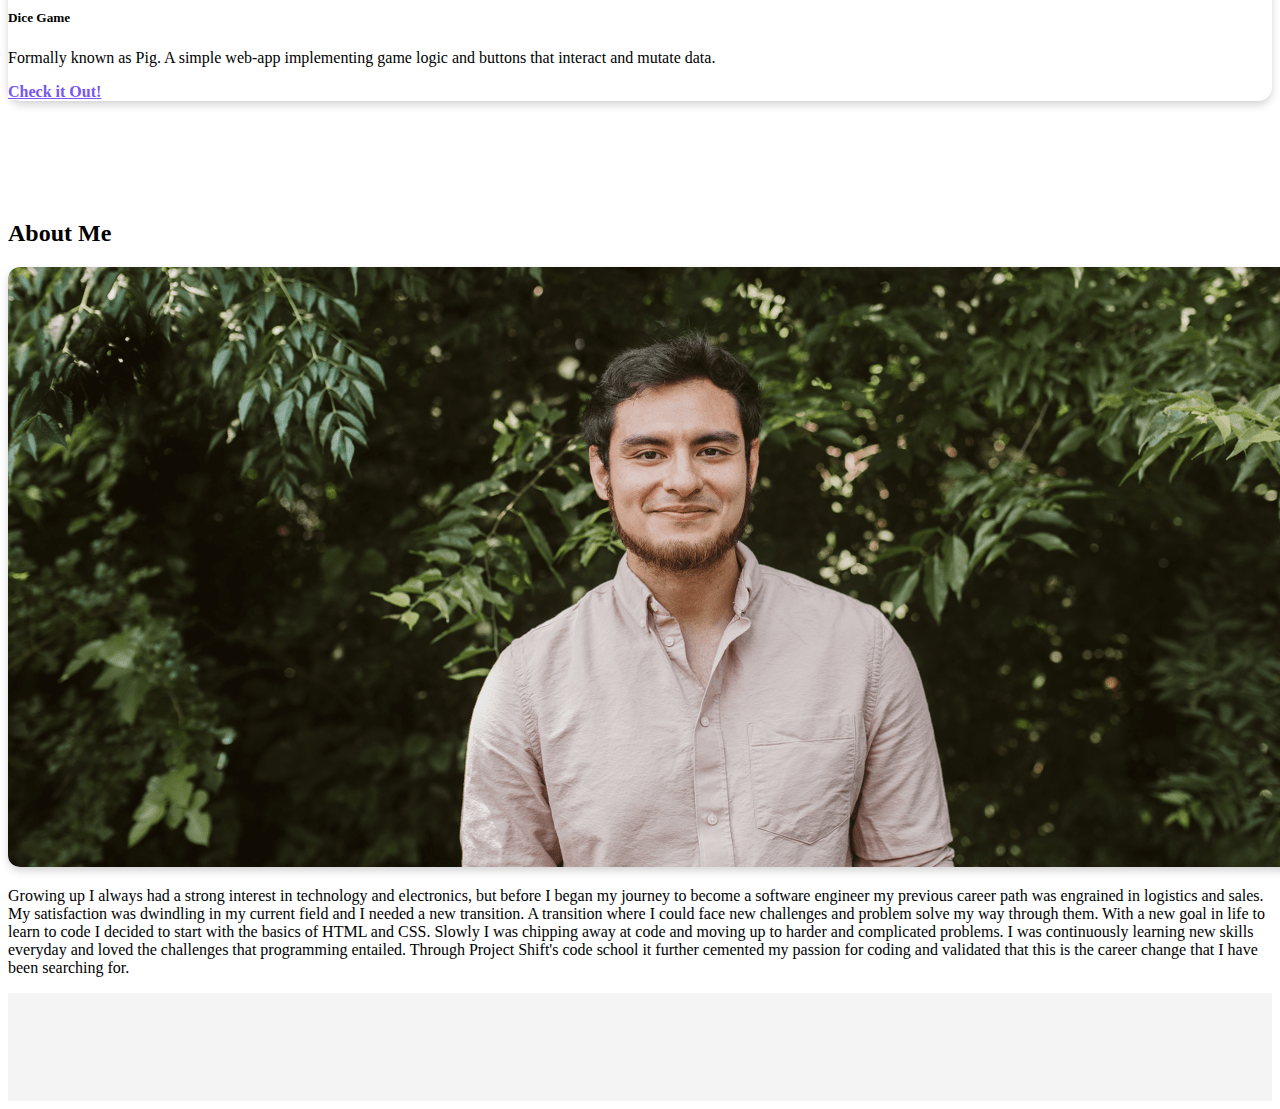
==== commit 77ef39f4: "changes ro links on click for in progress section" ====
--- a/index.html
+++ b/index.html
@@ -98,6 +98,50 @@
     </div>
 
     <!-----------------------------------------
+       Work In Progress
+    ------------------------------------------>
+    <div class="row mb-4 pad-top-md" id="my-work-section">
+      <div class="col-sm-12 col-lg-10 offset-lg-1 col-xl-8 offset-xl-2">
+        <h2><i class="fas fa-code font-icon"></i> Current Project(s) in Progress
+          <a class="btn btn-md btn-fill github-link" href="https://github.com/davieu" target="_blank"><i class="fab fa-github git-resize-links"></i> GitHub</a>
+        </h2>
+      </div>
+    </div>
+
+    <div class="row">
+      <div class="col-sm-12 col-lg-10 offset-lg-1 col-xl-8 offset-xl-2">
+        <div class="row">
+          <div class="col-md-6 col-sm-12 mt-4 ">
+            <div class="card h-100">
+              <a href="https://react-notepad.herokuapp.com/" target="_blank"><img class="card-img-top" src="img/in-progress.jpg" alt="Project in Progress" title="React Notes+"></a>
+              <div class="card-body">
+                <h5 class="card-title ">React Notes+</h5>
+                <p class="card-text">A React Notepad for taking notes. Uses <a href="https://draftjs.org/"><u>Draft.js</u></a> a rich text editor. Backend, redux and more tools for the editor will be coming soon. Check out the work in progress with either the live demo or the Github page.</p>
+                <p></p>
+                <a href="https://react-notepad.herokuapp.com/" class="btn btn-sm btn-fill" target="_blank">Check it Out!</a>
+                <a href="https://github.com/davieu/React-Notepad" class="github-link btn-icon-fill" target="_blank"><i class="fab fa-github fa-2x"></i></a>
+              </div>
+            </div>
+          </div>
+
+          <div class="col-md-6 col-sm-12 mt-4 ">
+              <div class="card h-100">
+                <a href="https://recipe-app-101.herokuapp.com/" target="_blank"><img class="card-img-top" src="img/in-progress.jpg" alt="Project in Progress" title="React Notes+"></a>
+                <div class="card-body">
+                  <h5 class="card-title ">Forkify convert to React</h5>
+                  <p class="card-text">Tutorial using vanilla javascript MVC patterns. My goal is to convert this app with modern frameworks such as React or Vue. Fully functional and incorporates API use, async functions, local storage and much more.</p>
+                  <p></p>
+                  <a href="https://recipe-app-101.herokuapp.com/" class="btn btn-sm btn-fill" target="_blank">Check it Out!</a>
+                  <a href="https://github.com/davieu/Recipe-Project" class="github-link btn-icon-fill" target="_blank"><i class="fab fa-github fa-2x"></i></a>
+                </div>
+              </div>
+            </div>
+        </div>
+      </div>
+    </div>
+
+    
+    <!-----------------------------------------
        MY WORK CARDS SECTION
     ------------------------------------------>
     <div class="row mb-4 pad-top-md" id="my-work-section">
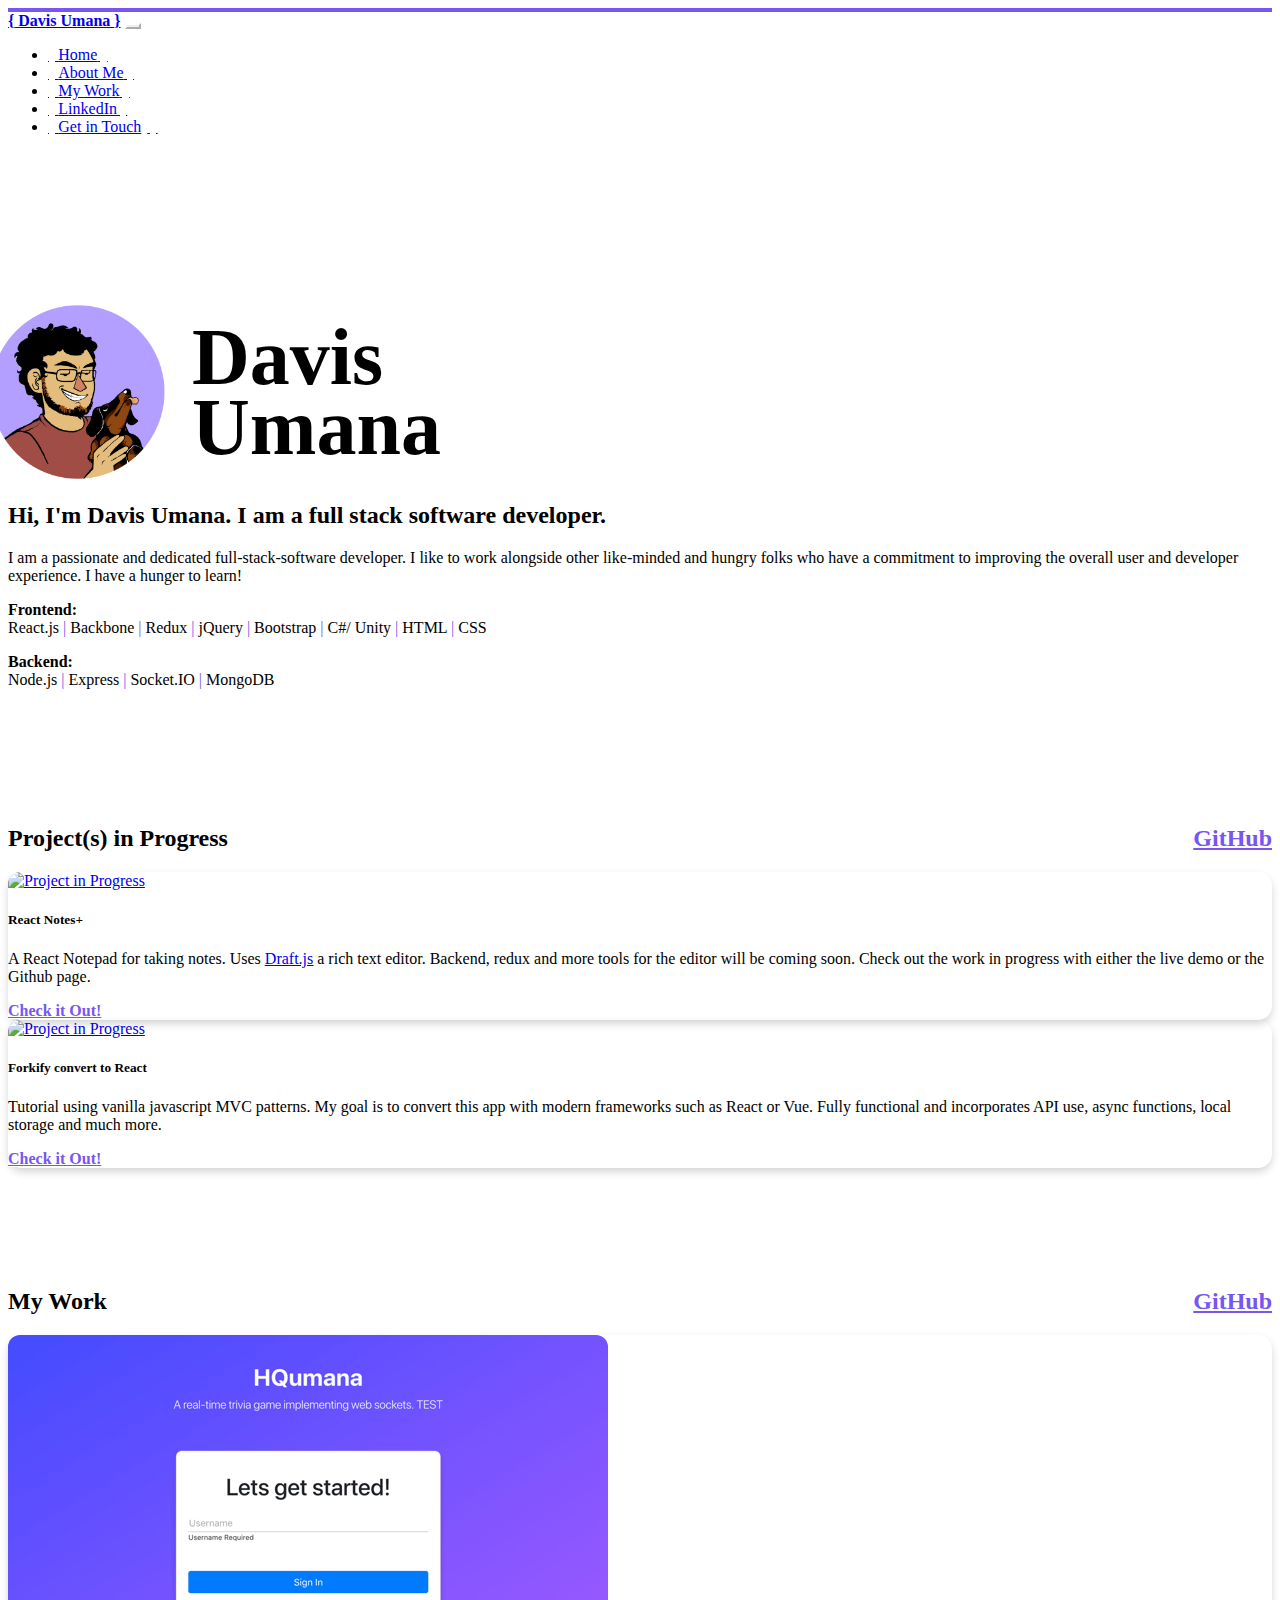
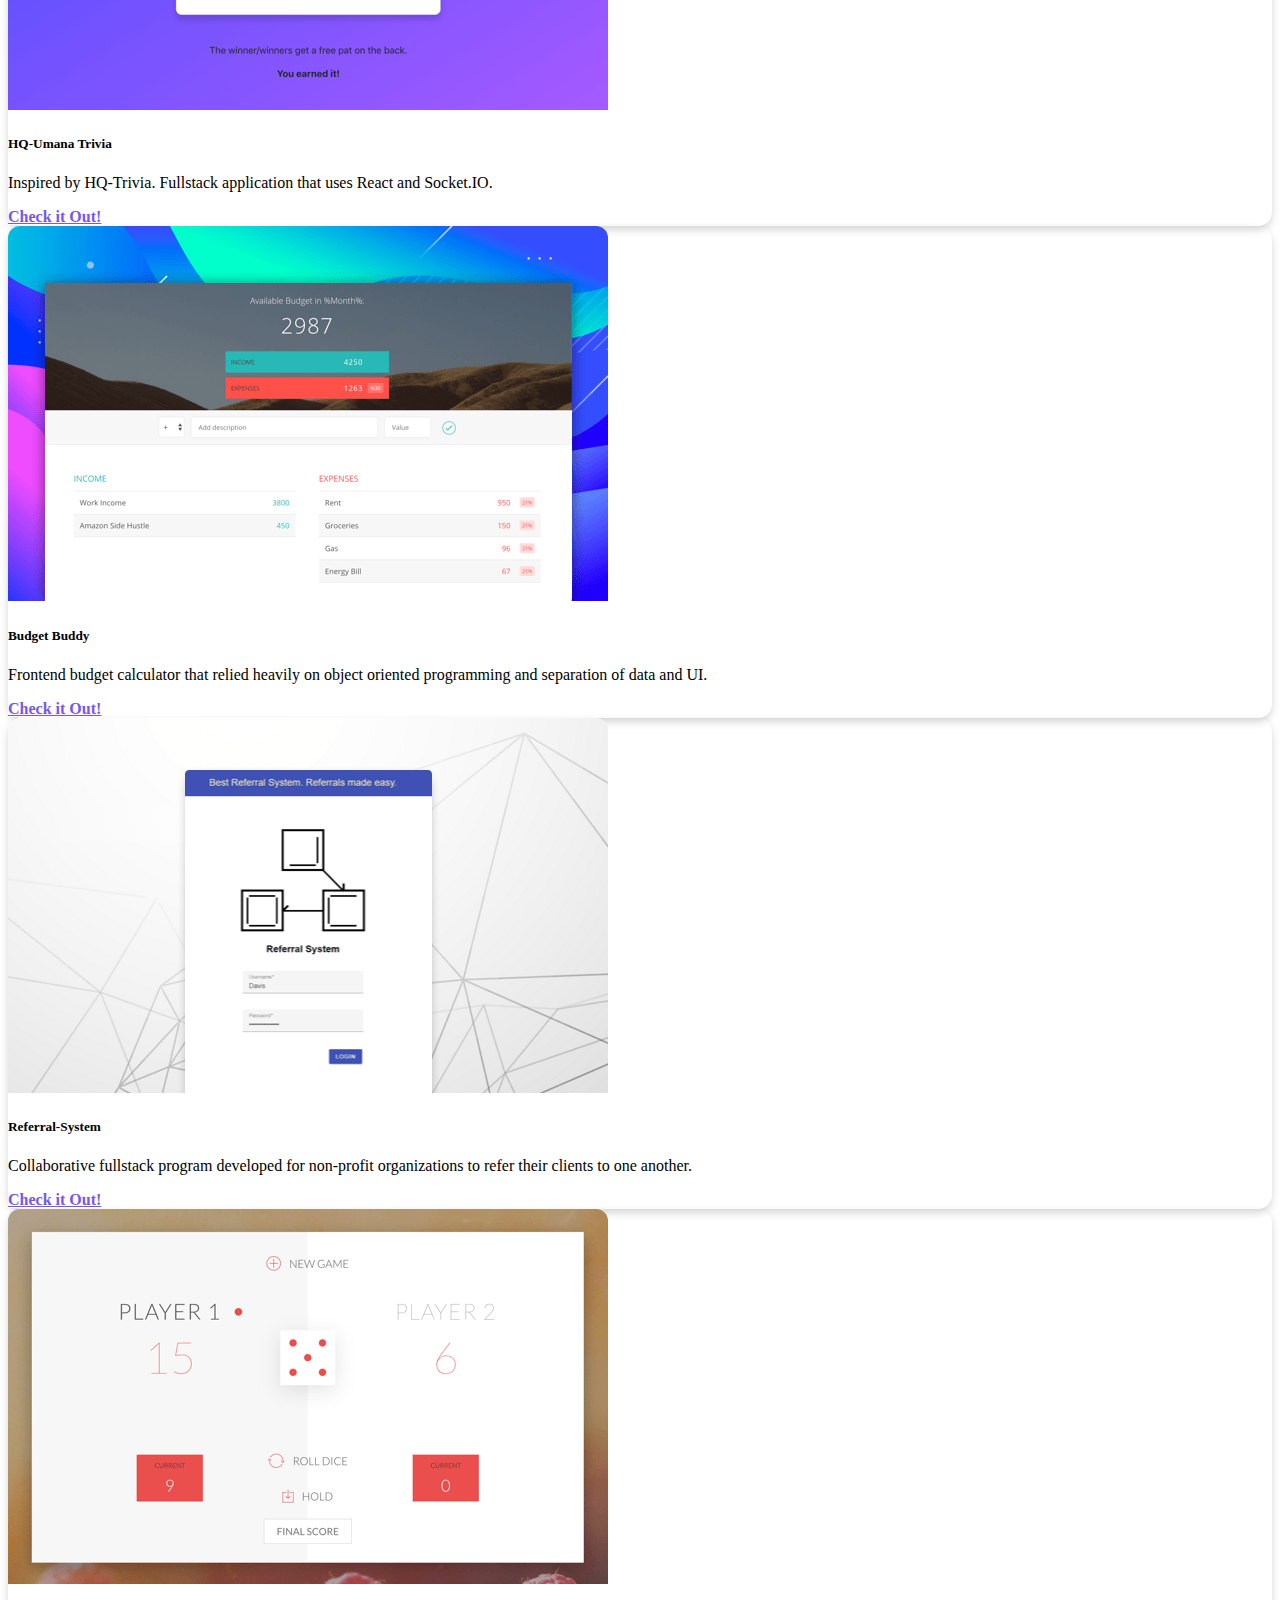
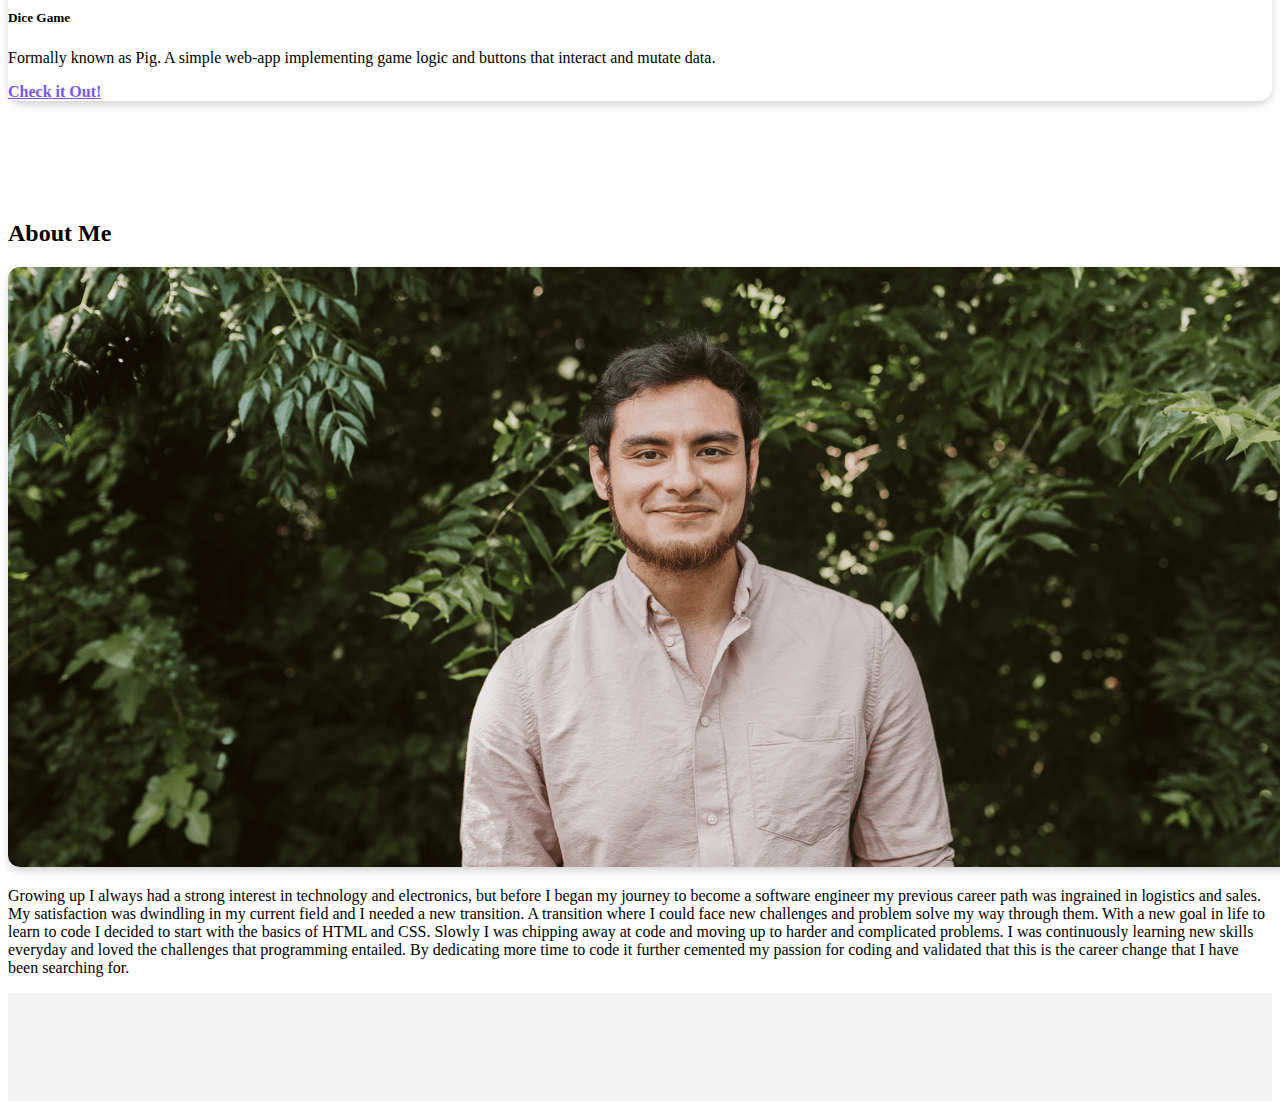
==== commit 2881420e: "html edit" ====
--- a/index.html
+++ b/index.html
@@ -65,13 +65,13 @@
 
     <div class="row mt-4">
       <div class="col-sm-12 col-lg-10 offset-lg-1 col-xl-8 offset-xl-2">
-        <h2>Hi, I'm Davis Umana. I am a full stack software developer living in Raleigh, NC.</h2>
+        <h2>Hi, I'm Davis Umana. I am a full stack software developer.</h2>
       </div>
     </div>
 
     <div class="row mt-4">
       <div class="col-sm-12 col-lg-10 offset-lg-1 col-xl-8 offset-xl-2">
-        <p class="lead">I am a passionate and dedicated full-stack-software developer. I like to work alongside other like-minded and hungry folks who have a commitment to improving the overall user and developer experience</p>
+        <p class="lead">I am a passionate and dedicated full-stack-software developer. I like to work alongside other like-minded and hungry folks who have a commitment to improving the overall user and developer experience. I have a hunger to learn!</p>
       </div>
     </div>
 
@@ -82,6 +82,7 @@
           <span class="intro__separator"> | </span>Redux
           <span class="intro__separator"> | </span>jQuery
           <span class="intro__separator"> | </span>Bootstrap
+          <span class="intro__separator"> | </span>C#/ Unity
           <span class="intro__separator"> | </span>HTML
           <span class="intro__separator"> | </span>CSS</p>
       </div>
@@ -93,7 +94,6 @@
           <span class="intro__separator"> | </span>Express
           <span class="intro__separator"> | </span>Socket.IO
           <span class="intro__separator"> | </span>MongoDB
-          <span class="intro__separator"> | </span>SQL</p>
       </div>
     </div>
 
@@ -102,7 +102,7 @@
     ------------------------------------------>
     <div class="row mb-4 pad-top-md" id="my-work-section">
       <div class="col-sm-12 col-lg-10 offset-lg-1 col-xl-8 offset-xl-2">
-        <h2><i class="fas fa-code font-icon"></i> Current Project(s) in Progress
+        <h2><i class="fas fa-code font-icon"></i> Project(s) in Progress
           <a class="btn btn-md btn-fill github-link" href="https://github.com/davieu" target="_blank"><i class="fab fa-github git-resize-links"></i> GitHub</a>
         </h2>
       </div>
@@ -160,7 +160,7 @@
               <img class="card-img-top" src="img/thumb-hqumana-min.png" alt="HQ-Umana Trivia Picture" title="HQ-Umana Trivia Picture">
               <div class="card-body">
                 <h5 class="card-title ">HQ-Umana Trivia</h5>
-                <p class="card-text">Inspired by HQ-Trivia. Fullstack application that uses React and Socket.IO. Created as a final project for Project Shift Cohort. </p>
+                <p class="card-text">Inspired by HQ-Trivia. Fullstack application that uses React and Socket.IO. </p>
                 <a href="project-pages/hq-umana.html" class="btn btn-sm btn-fill">Check it Out!</a>
                 <a href="https://github.com/davieu/HQ-Umana-Trivia" class="github-link btn-icon-fill" target="_blank"><i class="fab fa-github fa-2x"></i></a>
               </div>
@@ -219,7 +219,7 @@
     <div class="row pb-5">
       <div class="col-sm-12 col-lg-10 offset-lg-1 col-xl-8 offset-xl-2">
         <img class="img-fluid pic-radius" src="img/davis-umana-bg-min.png" alt="Davis developer picture" title="Davis Developer Picture">
-        <p class="pt-4 lead">Growing up I always had a strong interest in technology and electronics, but before I began my journey to become a software engineer my previous career path was engrained in logistics and sales. My satisfaction was dwindling in my current field and I needed a new transition. A transition where I could face new challenges and problem solve my way through them. With a new goal in life to learn to code I decided to start with the basics of HTML and CSS. Slowly I was chipping away at code and moving up to harder and complicated problems. I was continuously learning new skills everyday and loved the challenges that programming entailed. Through Project Shift's code school it further cemented my passion for coding and validated that this is the career change that I have been searching for.</p>
+        <p class="pt-4 lead">Growing up I always had a strong interest in technology and electronics, but before I began my journey to become a software engineer my previous career path was ingrained in logistics and sales. My satisfaction was dwindling in my current field and I needed a new transition. A transition where I could face new challenges and problem solve my way through them. With a new goal in life to learn to code I decided to start with the basics of HTML and CSS. Slowly I was chipping away at code and moving up to harder and complicated problems. I was continuously learning new skills everyday and loved the challenges that programming entailed. By dedicating more time to code it further cemented my passion for coding and validated that this is the career change that I have been searching for.</p>
       </div>
     </div><!-- End row for project cards -->
   
@@ -250,4 +250,19 @@
   <script src="script.js"></script>
 
 </body>
+</html>
+
+<!DOCTYPE html>
+<html>
+<head>
+  <meta charset="utf-8">
+  <meta http-equiv="X-UA-Compatible" content="IE=edge">
+  <title>Page Title</title>
+  <meta name="viewport" content="width=device-width, initial-scale=1">
+  <link rel="stylesheet" type="text/css" media="screen" href="main.css">
+  <script src="main.js"></script>
+</head>
+<body>
+  
+</body>
 </html>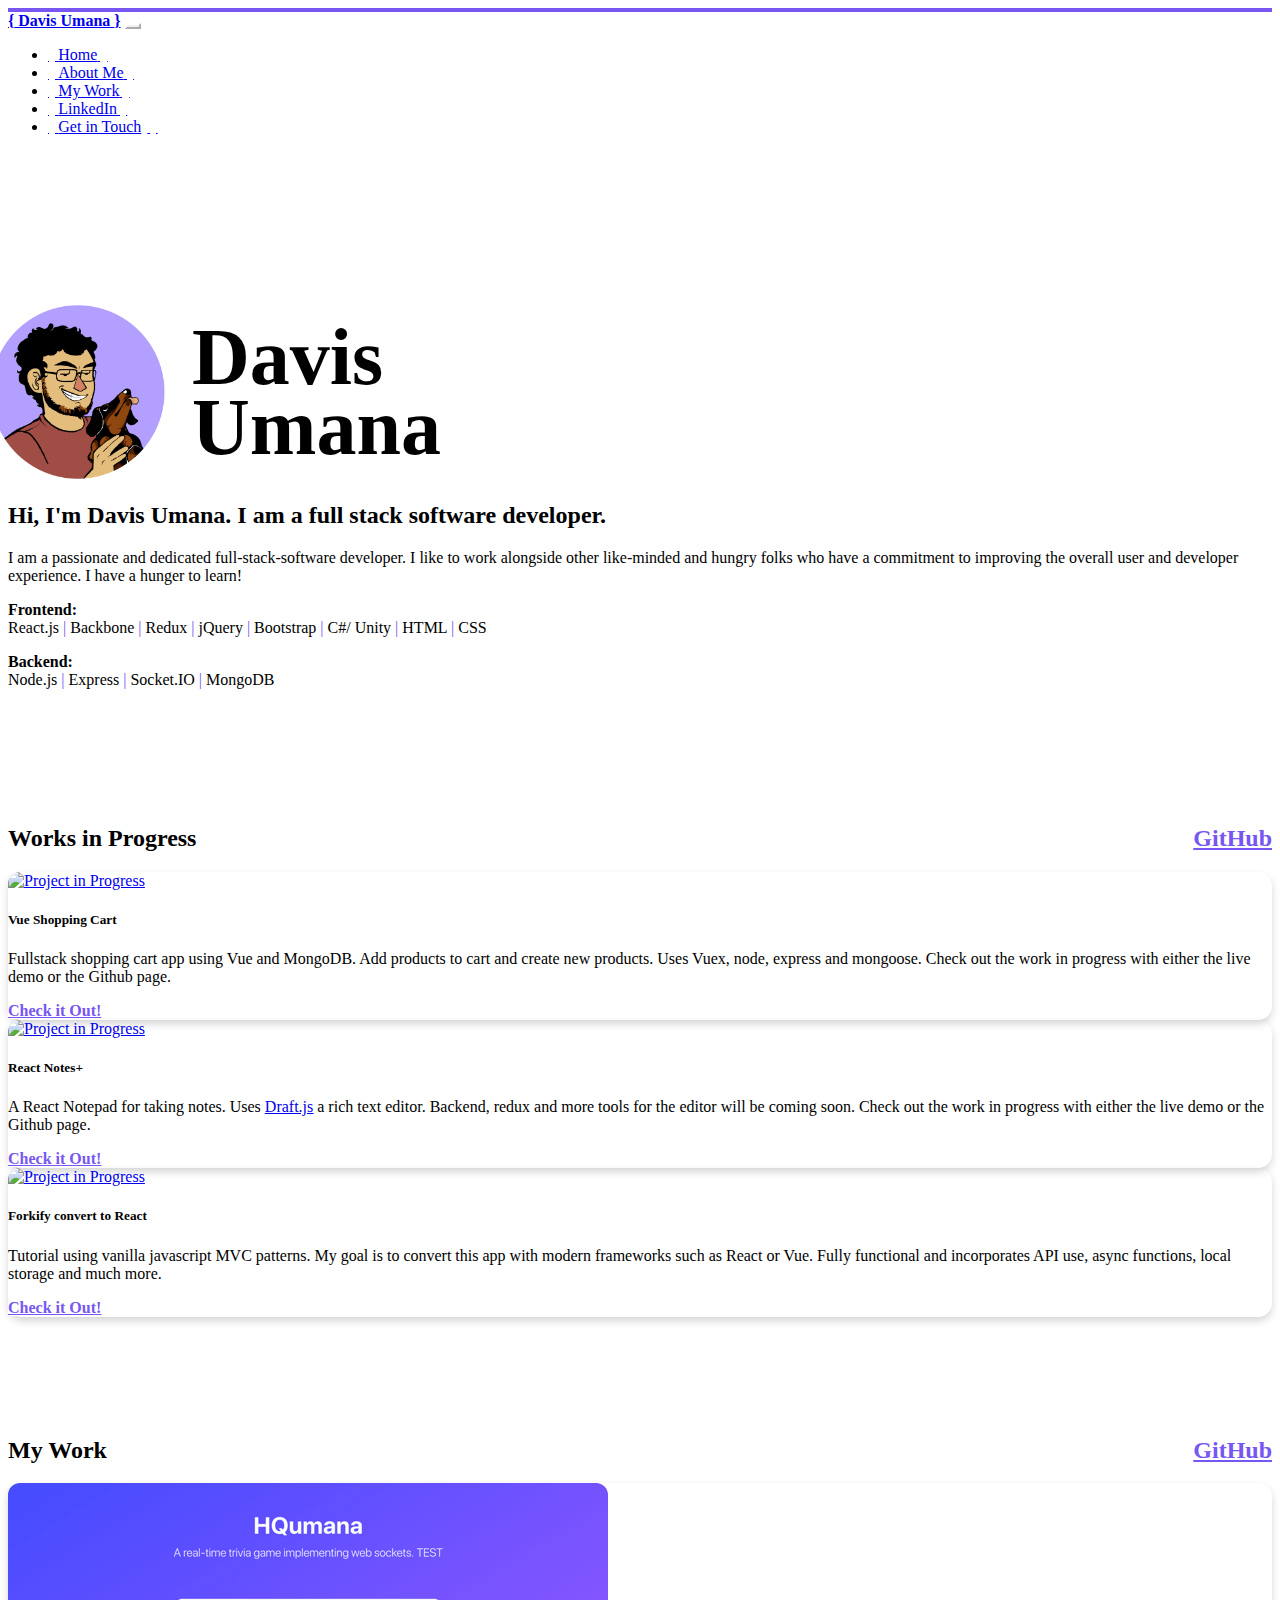
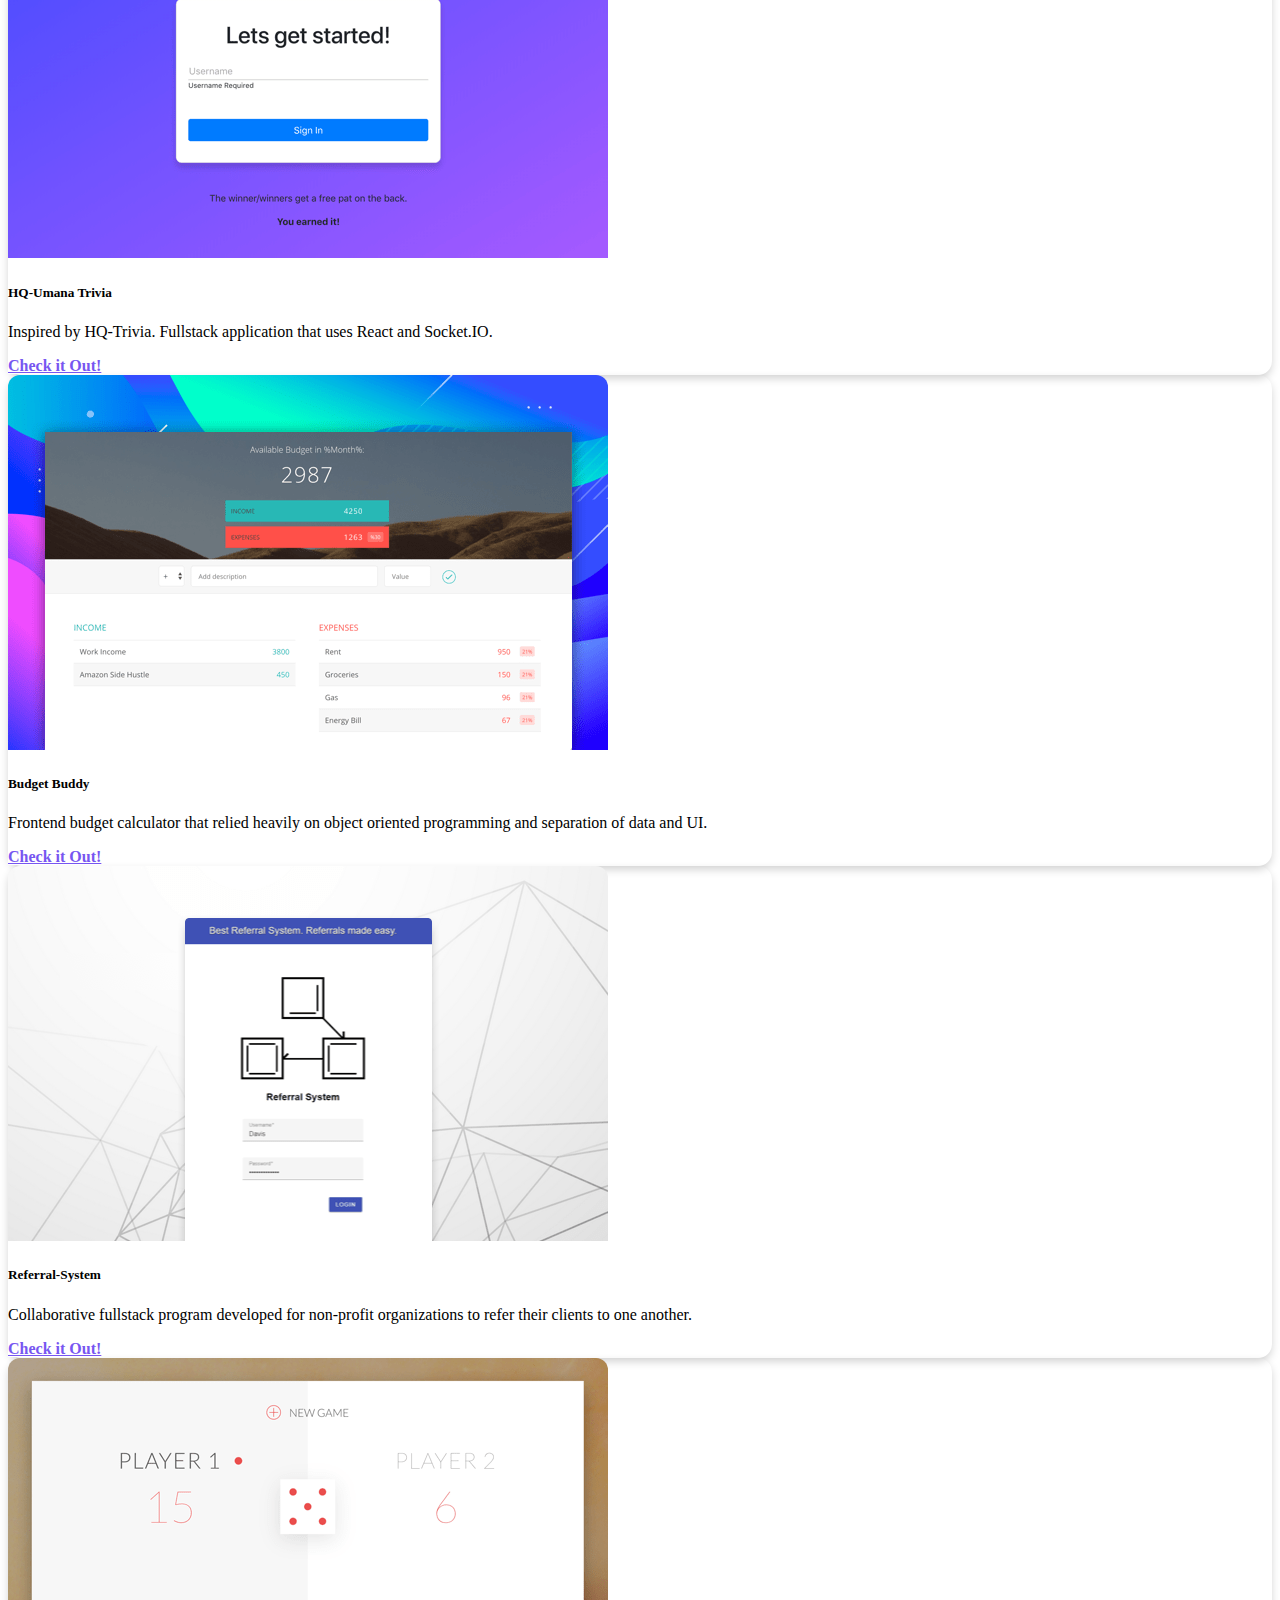
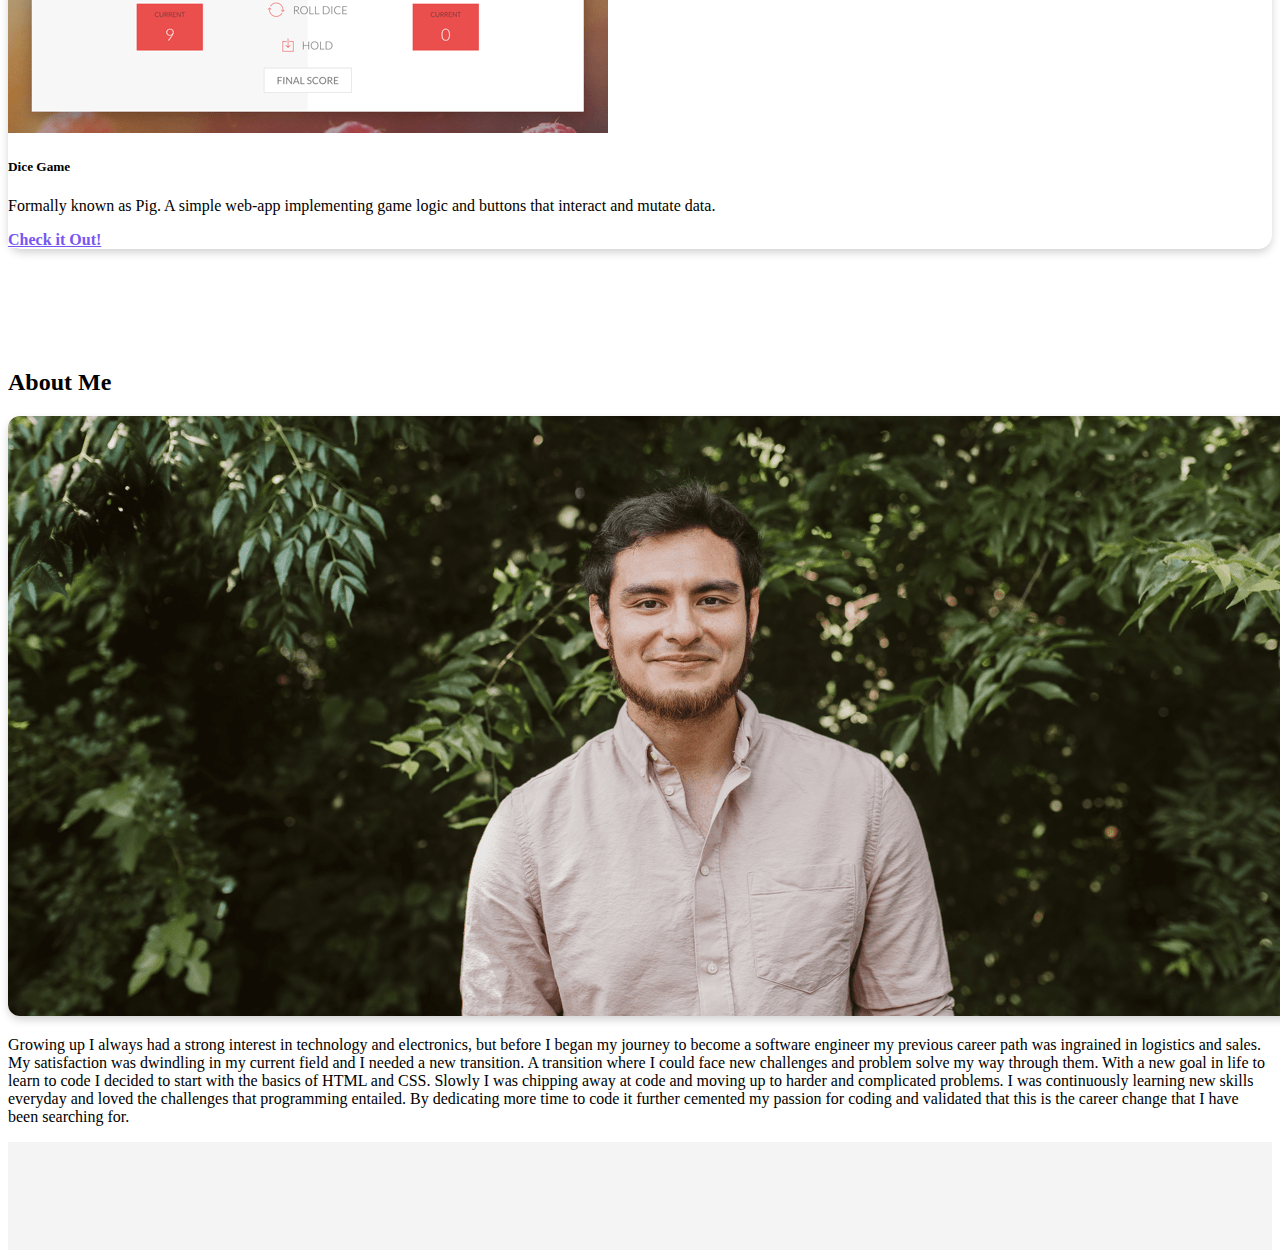
==== commit 1a6ce1ee: "added vue shoppnig cart to works in progress section" ====
--- a/index.html
+++ b/index.html
@@ -102,7 +102,7 @@
     ------------------------------------------>
     <div class="row mb-4 pad-top-md" id="my-work-section">
       <div class="col-sm-12 col-lg-10 offset-lg-1 col-xl-8 offset-xl-2">
-        <h2><i class="fas fa-code font-icon"></i> Project(s) in Progress
+        <h2><i class="fas fa-code font-icon"></i> Works in Progress
           <a class="btn btn-md btn-fill github-link" href="https://github.com/davieu" target="_blank"><i class="fab fa-github git-resize-links"></i> GitHub</a>
         </h2>
       </div>
@@ -111,6 +111,19 @@
     <div class="row">
       <div class="col-sm-12 col-lg-10 offset-lg-1 col-xl-8 offset-xl-2">
         <div class="row">
+          <div class="col-md-6 col-sm-12 mt-4 ">
+            <div class="card h-100">
+              <a href="https://ez-cart.herokuapp.com/" target="_blank"><img class="card-img-top" src="img/in-progress.jpg" alt="Project in Progress" title="Vue Shopping Cart"></a>
+              <div class="card-body">
+                <h5 class="card-title ">Vue Shopping Cart</h5>
+                <p class="card-text">Fullstack shopping cart app using Vue and MongoDB. Add products to cart and create new products. Uses Vuex, node, express and mongoose. Check out the work in progress with either the live demo or the Github page.</p>
+                <p></p>
+                <a href="https://ez-cart.herokuapp.com/" class="btn btn-sm btn-fill" target="_blank">Check it Out!</a>
+                <a href="https://github.com/davieu/shopping-cart-demo" class="github-link btn-icon-fill" target="_blank"><i class="fab fa-github fa-2x"></i></a>
+              </div>
+            </div>
+          </div>
+
           <div class="col-md-6 col-sm-12 mt-4 ">
             <div class="card h-100">
               <a href="https://react-notepad.herokuapp.com/" target="_blank"><img class="card-img-top" src="img/in-progress.jpg" alt="Project in Progress" title="React Notes+"></a>
@@ -123,19 +136,20 @@
               </div>
             </div>
           </div>
-
-          <div class="col-md-6 col-sm-12 mt-4 ">
-              <div class="card h-100">
-                <a href="https://recipe-app-101.herokuapp.com/" target="_blank"><img class="card-img-top" src="img/in-progress.jpg" alt="Project in Progress" title="React Notes+"></a>
-                <div class="card-body">
-                  <h5 class="card-title ">Forkify convert to React</h5>
-                  <p class="card-text">Tutorial using vanilla javascript MVC patterns. My goal is to convert this app with modern frameworks such as React or Vue. Fully functional and incorporates API use, async functions, local storage and much more.</p>
-                  <p></p>
-                  <a href="https://recipe-app-101.herokuapp.com/" class="btn btn-sm btn-fill" target="_blank">Check it Out!</a>
-                  <a href="https://github.com/davieu/Recipe-Project" class="github-link btn-icon-fill" target="_blank"><i class="fab fa-github fa-2x"></i></a>
-                </div>
-              </div>
-            </div>
+        </div>
+        <div class="row">
+          <div class="col-md-6 col-sm-12 mt-4 ">
+            <div class="card h-100">
+              <a href="https://recipe-app-101.herokuapp.com/" target="_blank"><img class="card-img-top" src="img/in-progress.jpg" alt="Project in Progress" title="React Notes+"></a>
+              <div class="card-body">
+                <h5 class="card-title ">Forkify convert to React</h5>
+                <p class="card-text">Tutorial using vanilla javascript MVC patterns. My goal is to convert this app with modern frameworks such as React or Vue. Fully functional and incorporates API use, async functions, local storage and much more.</p>
+                <p></p>
+                <a href="https://recipe-app-101.herokuapp.com/" class="btn btn-sm btn-fill" target="_blank">Check it Out!</a>
+                <a href="https://github.com/davieu/Recipe-Project" class="github-link btn-icon-fill" target="_blank"><i class="fab fa-github fa-2x"></i></a>
+              </div>
+            </div>
+          </div>
         </div>
       </div>
     </div>
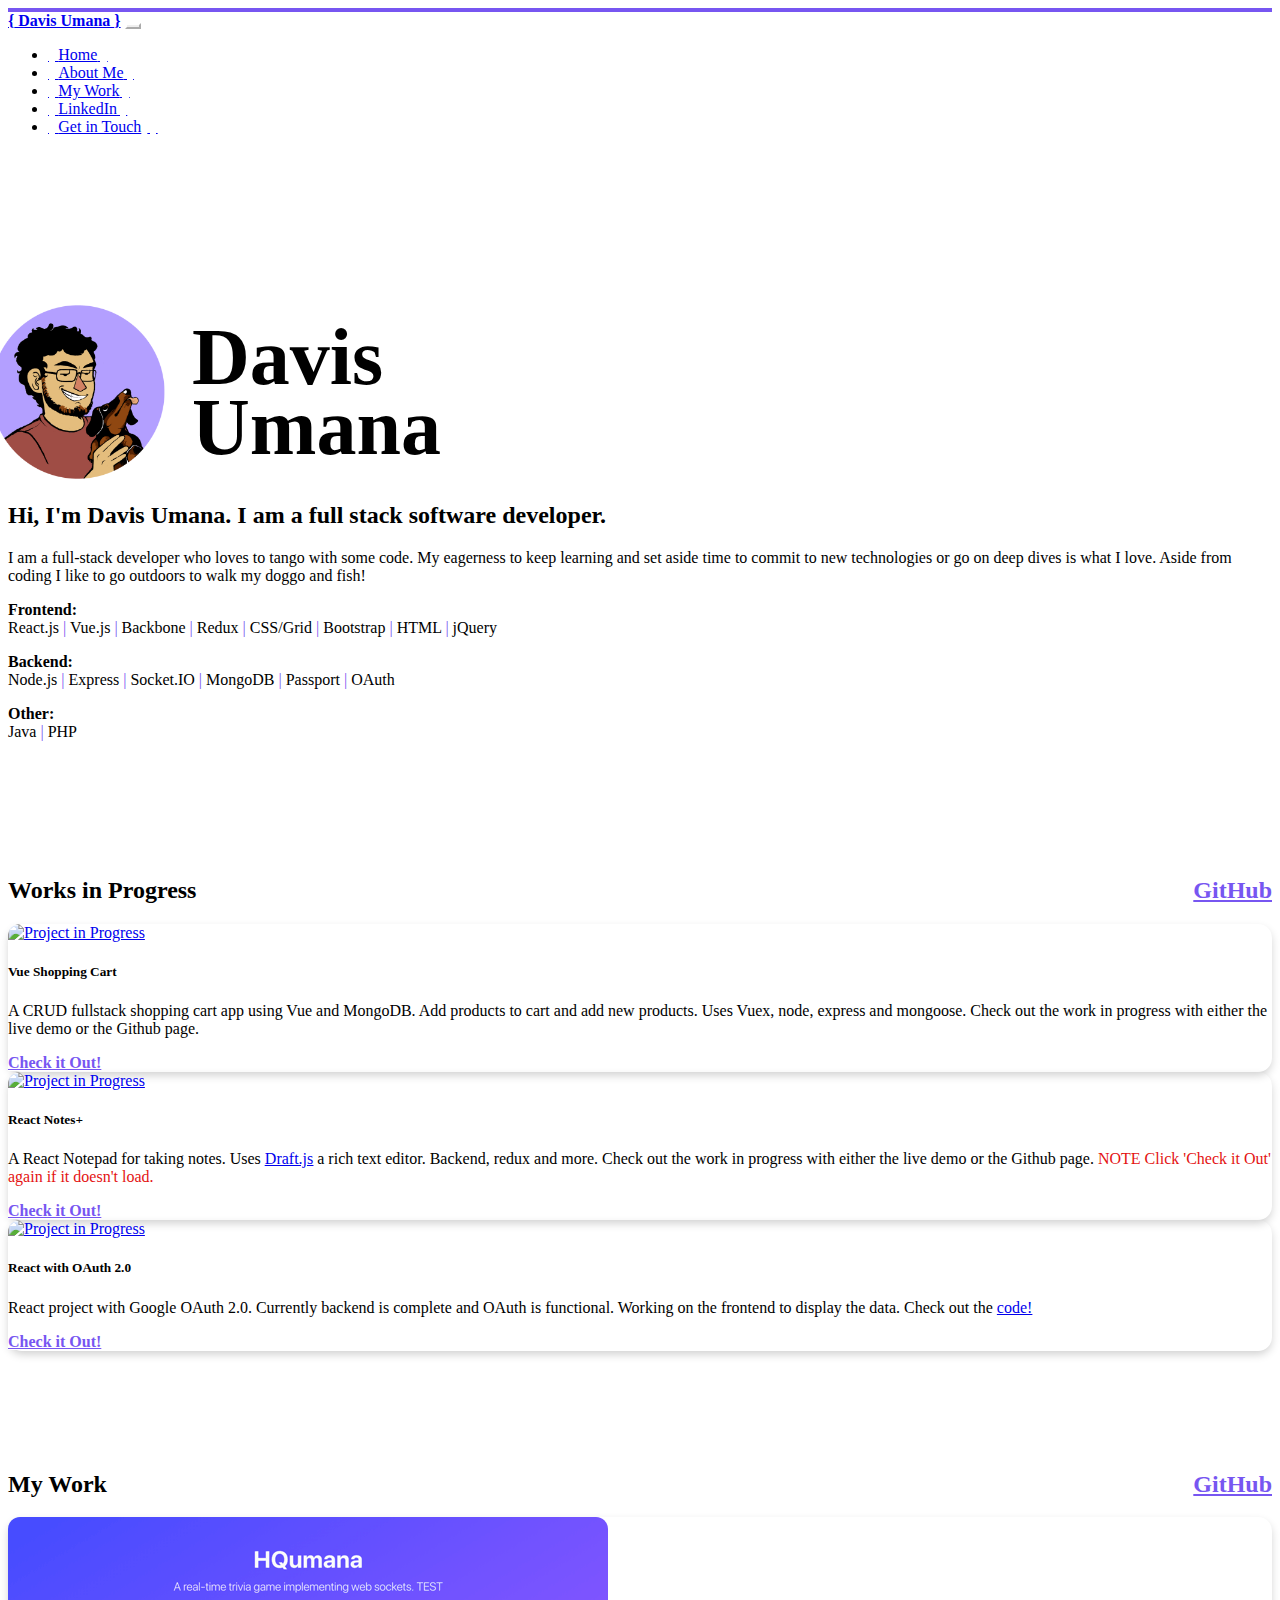
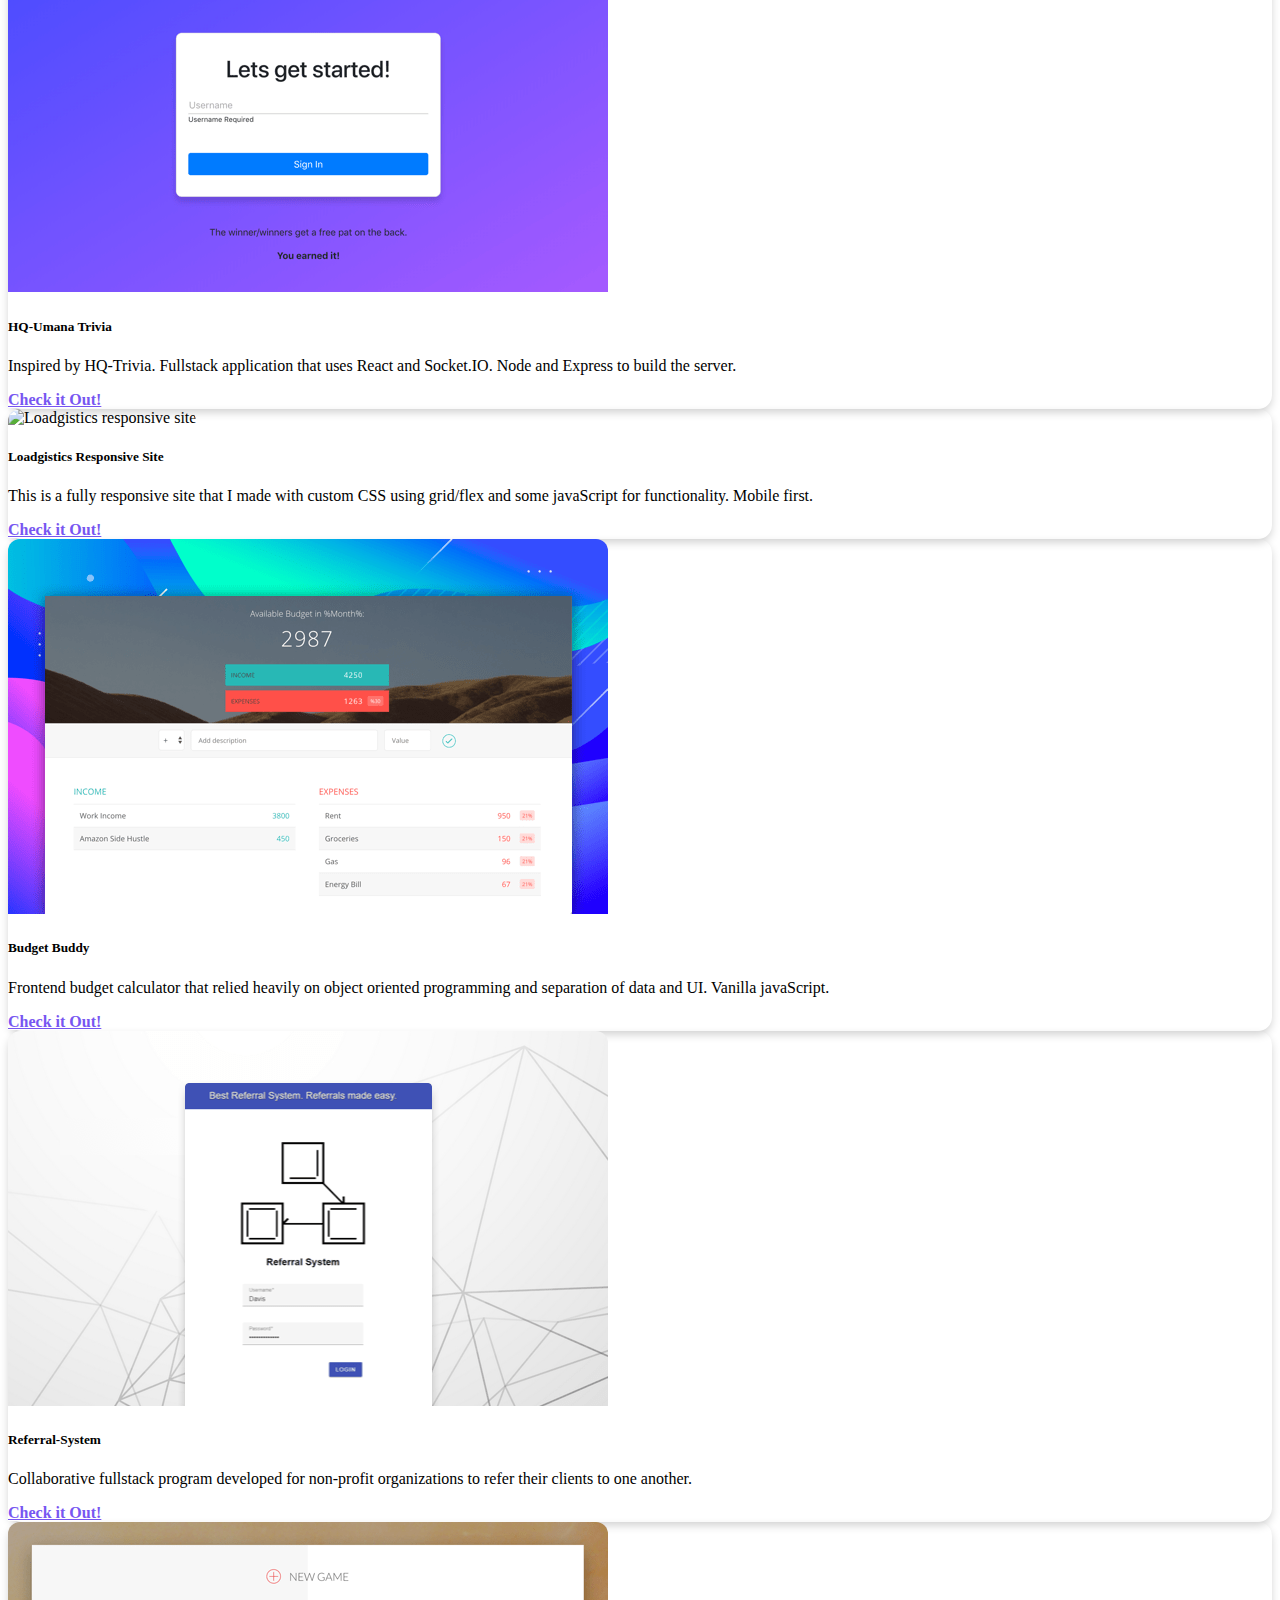
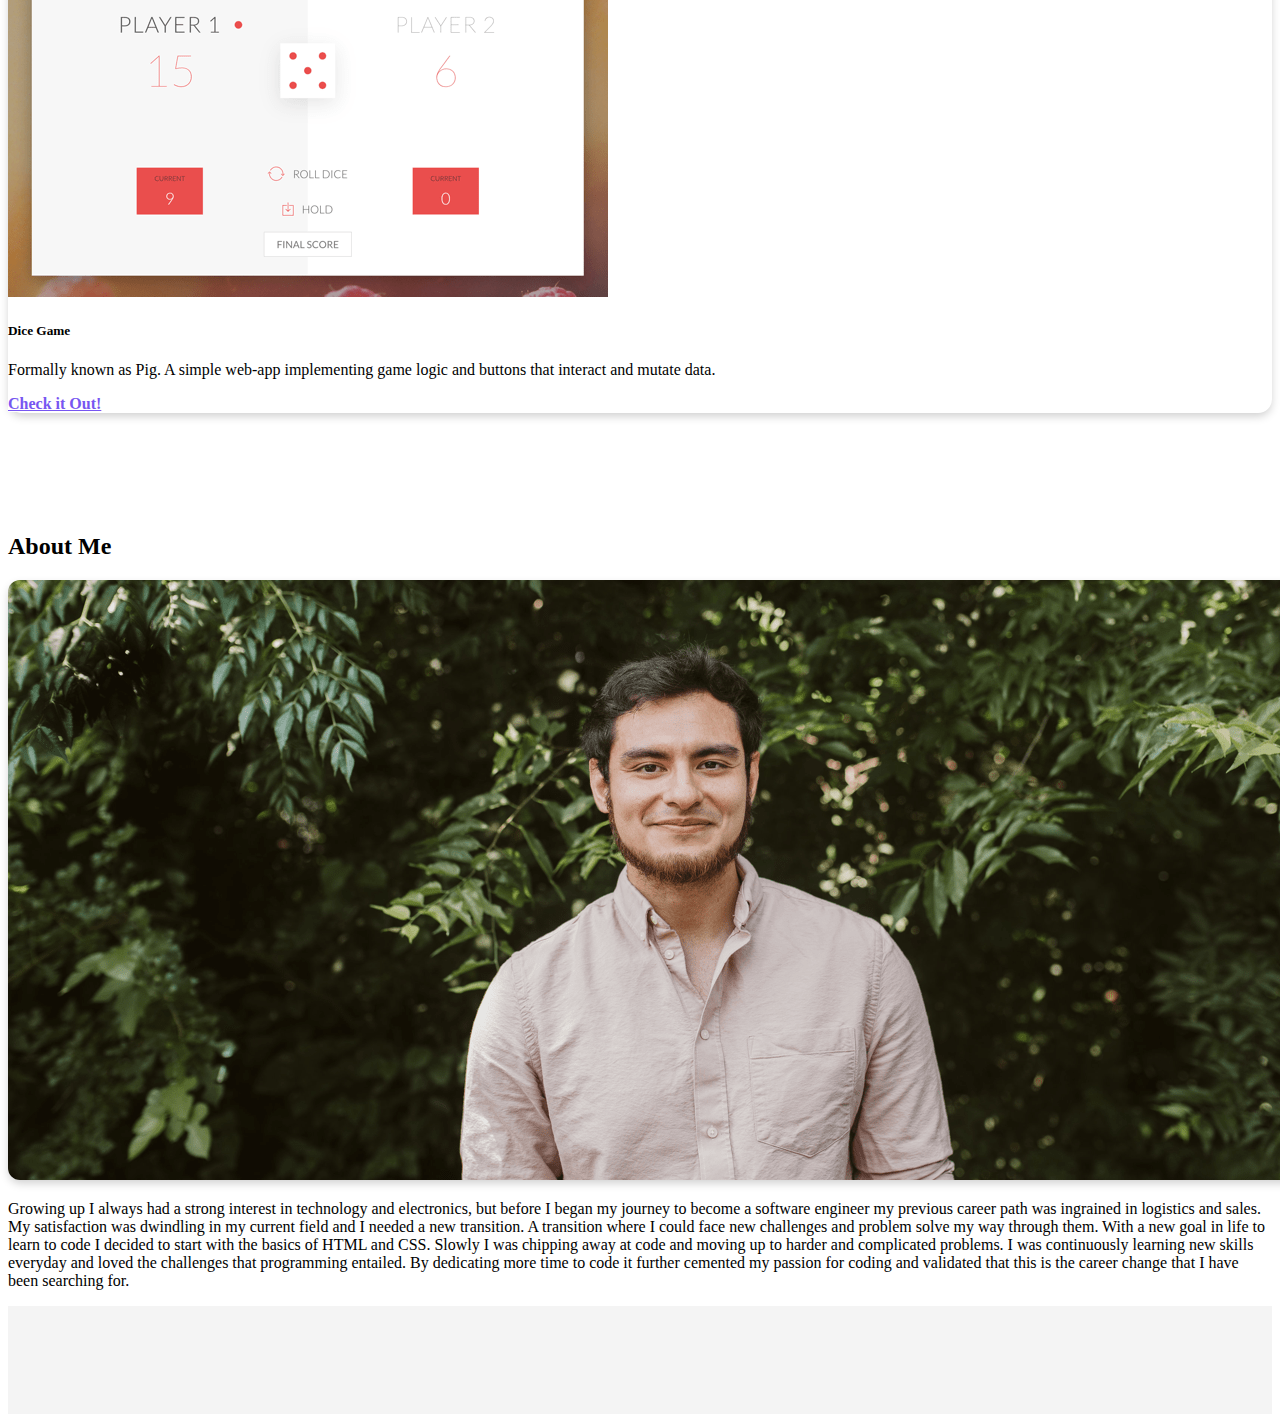
==== commit 5d6cec8c: "removed non-working site due to api no longer in service" ====
--- a/index.html
+++ b/index.html
@@ -1,282 +1,579 @@
 <!DOCTYPE html>
 <html lang="en">
-<head>
-    <meta charset="UTF-8">
-    <meta name="viewport" content="width=device-width, initial-scale=1">
+  <head>
+    <meta charset="UTF-8" />
+    <meta name="viewport" content="width=device-width, initial-scale=1" />
     <title>Davis Portfolio</title>
-    <link rel="stylesheet" href="https://stackpath.bootstrapcdn.com/bootstrap/4.1.3/css/bootstrap.min.css" integrity="sha384-MCw98/SFnGE8fJT3GXwEOngsV7Zt27NXFoaoApmYm81iuXoPkFOJwJ8ERdknLPMO" crossorigin="anonymous">
-    <link rel="stylesheet" href="https://use.fontawesome.com/releases/v5.5.0/css/all.css" integrity="sha384-B4dIYHKNBt8Bc12p+WXckhzcICo0wtJAoU8YZTY5qE0Id1GSseTk6S+L3BlXeVIU" crossorigin="anonymous">
-    <link type="text/css" rel="stylesheet" href="style.css">
-</head>
-
-<body>
-
-<!-----------------------------------------
+    <link
+      rel="stylesheet"
+      href="https://stackpath.bootstrapcdn.com/bootstrap/4.1.3/css/bootstrap.min.css"
+      integrity="sha384-MCw98/SFnGE8fJT3GXwEOngsV7Zt27NXFoaoApmYm81iuXoPkFOJwJ8ERdknLPMO"
+      crossorigin="anonymous"
+    />
+    <link
+      rel="stylesheet"
+      href="https://use.fontawesome.com/releases/v5.5.0/css/all.css"
+      integrity="sha384-B4dIYHKNBt8Bc12p+WXckhzcICo0wtJAoU8YZTY5qE0Id1GSseTk6S+L3BlXeVIU"
+      crossorigin="anonymous"
+    />
+    <link type="text/css" rel="stylesheet" href="style.css" />
+  </head>
+
+  <body>
+    <!-----------------------------------------
    NAVBAR
 ------------------------------------------>
 
-  <div class="container" id="home-section"> 
-    <nav class="navbar navbar-expand-md navbar-light fixed-top">
-      <a class="navbar-brand" href="#home-section"><strong><span class="bracket-navbar-brand">{</span> Davis Umana <span class="bracket-navbar-brand">}</span></strong></a>
-      <button class="navbar-toggler" type="button" data-toggle="collapse" data-target="#navbarText" aria-controls="navbarText" aria-expanded="false" aria-label="Toggle navigation">
-        <span class="navbar-toggler-icon"></span>
-      </button>
-    
-      <div class="collapse navbar-collapse nav-array justify-content-end" id="navbarText">
-        <ul class="navbar-nav navbar-right">
-          <li class="nav-item mr-2">
-            <a class="nav-link" href="#home-section"><span class="brackets">{ </span>Home<span class="brackets"> }</span></a>
-          </li>
-          <li class="nav-item mr-2">
-            <a class="nav-link" href="#about-me-section"><span class="brackets">{ </span>About Me<span class="brackets"> }</span></a>
-          </li>
-          <li class="nav-item mr-2">
-            <a class="nav-link" href="#my-work-section"><span class="brackets">{ </span>My Work<span class="brackets"> }</span></a>
-          </li>
-          <li class="nav-item mr-2">
-            <a class="nav-link" href="https://www.linkedin.com/in/davisumana/" ><span class="brackets">{ </span>LinkedIn<span class="brackets"> }</span></a>
-          </li>
-          <li class="nav-item mr-4">
-            <a class="nav-link" href="mailto:davisumana@gmail.com?subject=Contact%20Davis"><span class="brackets">{ </span>Get in Touch<i class="far fa-envelope envelope"></i><span class="brackets"> }</span></a>
-          </li>
-        </ul>
-      </div>
-    </nav>
-  </div><!-- end navbar container -->
-
-<!-----------------------------------------
+    <div class="container" id="home-section">
+      <nav class="navbar navbar-expand-md navbar-light fixed-top">
+        <a class="navbar-brand" href="#home-section"
+          ><strong
+            ><span class="bracket-navbar-brand">{</span> Davis Umana
+            <span class="bracket-navbar-brand">}</span></strong
+          ></a
+        >
+        <button
+          class="navbar-toggler"
+          type="button"
+          data-toggle="collapse"
+          data-target="#navbarText"
+          aria-controls="navbarText"
+          aria-expanded="false"
+          aria-label="Toggle navigation"
+        >
+          <span class="navbar-toggler-icon"></span>
+        </button>
+
+        <div
+          class="collapse navbar-collapse nav-array justify-content-end"
+          id="navbarText"
+        >
+          <ul class="navbar-nav navbar-right">
+            <li class="nav-item mr-2">
+              <a class="nav-link" href="#home-section"
+                ><span class="brackets">{ </span>Home<span class="brackets">
+                  }</span
+                ></a
+              >
+            </li>
+            <li class="nav-item mr-2">
+              <a class="nav-link" href="#about-me-section"
+                ><span class="brackets">{ </span>About Me<span class="brackets">
+                  }</span
+                ></a
+              >
+            </li>
+            <li class="nav-item mr-2">
+              <a class="nav-link" href="#my-work-section"
+                ><span class="brackets">{ </span>My Work<span class="brackets">
+                  }</span
+                ></a
+              >
+            </li>
+            <li class="nav-item mr-2">
+              <a class="nav-link" href="https://www.linkedin.com/in/davisumana/"
+                ><span class="brackets">{ </span>LinkedIn<span class="brackets">
+                  }</span
+                ></a
+              >
+            </li>
+            <li class="nav-item mr-4">
+              <a
+                class="nav-link"
+                href="mailto:davisumana@gmail.com?subject=Contact%20Davis"
+                ><span class="brackets">{ </span>Get in Touch<i
+                  class="far fa-envelope envelope"
+                ></i
+                ><span class="brackets"> }</span></a
+              >
+            </li>
+          </ul>
+        </div>
+      </nav>
+    </div>
+    <!-- end navbar container -->
+
+    <!-----------------------------------------
    INTRODUCTION 
 ------------------------------------------>
 
-  <div class="container pad-top-lg">
-      
-    <!-- Profile Head START -->
-    <div class="row">
+    <div class="container pad-top-lg">
+      <!-- Profile Head START -->
+      <div class="row">
         <div class="col-sm-12 col-lg-10 offset-lg-1 col-xl-8 offset-xl-2">
           <div class="row">
             <div class="col">
-              <img class="intro__profile-img" src="img/davis-profile-min.png" alt="Davis Illustration Logo" title="Davis Illustration Logo">
-              <h1 class="intro__name">Davis<br>Umana</h1>
+              <img
+                class="intro__profile-img"
+                src="img/davis-profile-min.png"
+                alt="Davis Illustration Logo"
+                title="Davis Illustration Logo"
+              />
+              <h1 class="intro__name">Davis<br />Umana</h1>
             </div>
           </div>
         </div>
-    </div>
-    <!-- Profile Head END-->
-
-    <div class="row mt-4">
-      <div class="col-sm-12 col-lg-10 offset-lg-1 col-xl-8 offset-xl-2">
-        <h2>Hi, I'm Davis Umana. I am a full stack software developer.</h2>
-      </div>
-    </div>
-
-    <div class="row mt-4">
-      <div class="col-sm-12 col-lg-10 offset-lg-1 col-xl-8 offset-xl-2">
-        <p class="lead">I am a passionate and dedicated full-stack-software developer. I like to work alongside other like-minded and hungry folks who have a commitment to improving the overall user and developer experience. I have a hunger to learn!</p>
-      </div>
-    </div>
-
-    <div class="row mt-2">
-      <div class="col-sm-12 col-lg-10 offset-lg-1 col-xl-8 offset-xl-2">
-        <p class="lead"><b>Frontend:</b><br>React.js
-          <span class="intro__separator"> | </span>Backbone
-          <span class="intro__separator"> | </span>Redux
-          <span class="intro__separator"> | </span>jQuery
-          <span class="intro__separator"> | </span>Bootstrap
-          <span class="intro__separator"> | </span>C#/ Unity
-          <span class="intro__separator"> | </span>HTML
-          <span class="intro__separator"> | </span>CSS</p>
-      </div>
-    </div>
-
-    <div class="row mt-2">
-      <div class="col-sm-12 col-lg-10 offset-lg-1 col-xl-8 offset-xl-2">
-        <p class="lead"> <b>Backend:</b><br>Node.js
-          <span class="intro__separator"> | </span>Express
-          <span class="intro__separator"> | </span>Socket.IO
-          <span class="intro__separator"> | </span>MongoDB
-      </div>
-    </div>
-
-    <!-----------------------------------------
+      </div>
+      <!-- Profile Head END-->
+
+      <div class="row mt-4">
+        <div class="col-sm-12 col-lg-10 offset-lg-1 col-xl-8 offset-xl-2">
+          <h2>Hi, I'm Davis Umana. I am a full stack software developer.</h2>
+        </div>
+      </div>
+
+      <div class="row mt-4">
+        <div class="col-sm-12 col-lg-10 offset-lg-1 col-xl-8 offset-xl-2">
+          <p class="lead">
+            I am a full-stack developer who loves to tango with some code. My
+            eagerness to keep learning and set aside time to commit to new
+            technologies or go on deep dives is what I love. Aside from coding I
+            like to go outdoors to walk my doggo and fish!
+          </p>
+        </div>
+      </div>
+
+      <div class="row mt-2">
+        <div class="col-sm-12 col-lg-10 offset-lg-1 col-xl-8 offset-xl-2">
+          <p class="lead">
+            <b>Frontend:</b><br />React.js
+            <span class="intro__separator"> | </span>Vue.js
+            <span class="intro__separator"> | </span>Backbone
+            <span class="intro__separator"> | </span>Redux
+            <span class="intro__separator"> | </span>CSS/Grid
+            <span class="intro__separator"> | </span>Bootstrap
+            <span class="intro__separator"> | </span>HTML
+            <span class="intro__separator"> | </span>jQuery
+          </p>
+        </div>
+      </div>
+
+      <div class="row mt-2">
+        <div class="col-sm-12 col-lg-10 offset-lg-1 col-xl-8 offset-xl-2">
+          <p class="lead">
+            <b>Backend:</b><br />Node.js
+            <span class="intro__separator"> | </span>Express
+            <span class="intro__separator"> | </span>Socket.IO
+            <span class="intro__separator"> | </span>MongoDB
+            <span class="intro__separator"> | </span>Passport
+            <span class="intro__separator"> | </span>OAuth
+          </p>
+        </div>
+      </div>
+
+      <div class="row mt-2">
+        <div class="col-sm-12 col-lg-10 offset-lg-1 col-xl-8 offset-xl-2">
+          <p class="lead">
+            <b>Other:</b><br />Java <span class="intro__separator"> | </span>PHP
+          </p>
+        </div>
+      </div>
+
+      <!-----------------------------------------
        Work In Progress
     ------------------------------------------>
-    <div class="row mb-4 pad-top-md" id="my-work-section">
-      <div class="col-sm-12 col-lg-10 offset-lg-1 col-xl-8 offset-xl-2">
-        <h2><i class="fas fa-code font-icon"></i> Works in Progress
-          <a class="btn btn-md btn-fill github-link" href="https://github.com/davieu" target="_blank"><i class="fab fa-github git-resize-links"></i> GitHub</a>
-        </h2>
-      </div>
-    </div>
-
-    <div class="row">
-      <div class="col-sm-12 col-lg-10 offset-lg-1 col-xl-8 offset-xl-2">
-        <div class="row">
-          <div class="col-md-6 col-sm-12 mt-4 ">
-            <div class="card h-100">
-              <a href="https://ez-cart.herokuapp.com/" target="_blank"><img class="card-img-top" src="img/in-progress.jpg" alt="Project in Progress" title="Vue Shopping Cart"></a>
-              <div class="card-body">
-                <h5 class="card-title ">Vue Shopping Cart</h5>
-                <p class="card-text">Fullstack shopping cart app using Vue and MongoDB. Add products to cart and create new products. Uses Vuex, node, express and mongoose. Check out the work in progress with either the live demo or the Github page.</p>
-                <p></p>
-                <a href="https://ez-cart.herokuapp.com/" class="btn btn-sm btn-fill" target="_blank">Check it Out!</a>
-                <a href="https://github.com/davieu/shopping-cart-demo" class="github-link btn-icon-fill" target="_blank"><i class="fab fa-github fa-2x"></i></a>
+      <div class="row mb-4 pad-top-md" id="my-work-section">
+        <div class="col-sm-12 col-lg-10 offset-lg-1 col-xl-8 offset-xl-2">
+          <h2>
+            <i class="fas fa-code font-icon"></i> Works in Progress
+            <a
+              class="btn btn-md btn-fill github-link"
+              href="https://github.com/davieu"
+              target="_blank"
+              ><i class="fab fa-github git-resize-links"></i> GitHub</a
+            >
+          </h2>
+        </div>
+      </div>
+
+      <div class="row">
+        <div class="col-sm-12 col-lg-10 offset-lg-1 col-xl-8 offset-xl-2">
+          <div class="row">
+            <div class="col-md-6 col-sm-12 mt-4">
+              <div class="card h-100">
+                <a href="https://ez-cart.herokuapp.com/" target="_blank"
+                  ><img
+                    class="card-img-top progress-img"
+                    src="img/thumb-vue-shoppingCart2.png"
+                    alt="Project in Progress"
+                    title="Vue Shopping Cart"
+                /></a>
+                <div class="card-body">
+                  <h5 class="card-title">Vue Shopping Cart</h5>
+                  <p class="card-text">
+                    A CRUD fullstack shopping cart app using Vue and MongoDB.
+                    Add products to cart and add new products. Uses Vuex, node,
+                    express and mongoose. Check out the work in progress with
+                    either the live demo or the Github page.
+                  </p>
+                  <a
+                    href="https://ez-cart.herokuapp.com/"
+                    class="btn btn-sm btn-fill"
+                    target="_blank"
+                    >Check it Out!</a
+                  >
+                  <a
+                    href="https://github.com/davieu/shopping-cart-demo"
+                    class="github-link btn-icon-fill"
+                    target="_blank"
+                    ><i class="fab fa-github fa-2x"></i
+                  ></a>
+                </div>
+              </div>
+            </div>
+
+            <div class="col-md-6 col-sm-12 mt-4">
+              <div class="card h-100">
+                <a href="https://react-notepad.herokuapp.com/" target="_blank"
+                  ><img
+                    class="card-img-top progress-img"
+                    src="img/thumb-react-notes2.png"
+                    alt="Project in Progress"
+                    title="React Notes+"
+                /></a>
+                <div class="card-body">
+                  <h5 class="card-title">React Notes+</h5>
+                  <p class="card-text">
+                    A React Notepad for taking notes. Uses
+                    <a href="https://draftjs.org/"><u>Draft.js</u></a> a rich
+                    text editor. Backend, redux and more. Check out the work in
+                    progress with either the live demo or the Github page.
+                    <span style="color: rgb(228, 18, 18);"
+                      >NOTE Click 'Check it Out' again if it doesn't load.</span
+                    >
+                  </p>
+                  <a
+                    href="https://react-notepad.herokuapp.com/"
+                    class="btn btn-sm btn-fill"
+                    target="_blank"
+                    >Check it Out!</a
+                  >
+                  <a
+                    href="https://github.com/davieu/React-Notepad"
+                    class="github-link btn-icon-fill"
+                    target="_blank"
+                    ><i class="fab fa-github fa-2x"></i
+                  ></a>
+                </div>
+              </div>
+            </div>
+
+            <div class="col-md-6 col-sm-12 mt-4">
+              <div class="card h-100">
+                <a href="https://github.com/davieu/emailLoop2" target="_blank"
+                  ><img
+                    class="card-img-top progress-img"
+                    src="img/thumb-feedback-loop.png"
+                    alt="Project in Progress"
+                    title="React Notes+"
+                /></a>
+                <div class="card-body">
+                  <h5 class="card-title">React with OAuth 2.0</h5>
+                  <p class="card-text">
+                    React project with Google OAuth 2.0. Currently backend is
+                    complete and OAuth is functional. Working on the frontend to
+                    display the data. Check out the
+                    <a
+                      href="https://github.com/davieu/emailLoop2"
+                      target="_blank"
+                      >code!
+                    </a>
+                  </p>
+                  <a
+                    href="https://github.com/davieu/emailLoop2"
+                    class="btn btn-sm btn-fill"
+                    target="_blank"
+                    disabled
+                    >Check it Out!</a
+                  >
+                  <a
+                    href="https://github.com/davieu/emailLoop2"
+                    class="github-link btn-icon-fill"
+                    target="_blank"
+                    ><i class="fab fa-github fa-2x"></i
+                  ></a>
+                </div>
               </div>
             </div>
           </div>
-
-          <div class="col-md-6 col-sm-12 mt-4 ">
-            <div class="card h-100">
-              <a href="https://react-notepad.herokuapp.com/" target="_blank"><img class="card-img-top" src="img/in-progress.jpg" alt="Project in Progress" title="React Notes+"></a>
-              <div class="card-body">
-                <h5 class="card-title ">React Notes+</h5>
-                <p class="card-text">A React Notepad for taking notes. Uses <a href="https://draftjs.org/"><u>Draft.js</u></a> a rich text editor. Backend, redux and more tools for the editor will be coming soon. Check out the work in progress with either the live demo or the Github page.</p>
-                <p></p>
-                <a href="https://react-notepad.herokuapp.com/" class="btn btn-sm btn-fill" target="_blank">Check it Out!</a>
-                <a href="https://github.com/davieu/React-Notepad" class="github-link btn-icon-fill" target="_blank"><i class="fab fa-github fa-2x"></i></a>
-              </div>
-            </div>
-          </div>
-        </div>
-        <div class="row">
-          <div class="col-md-6 col-sm-12 mt-4 ">
-            <div class="card h-100">
-              <a href="https://recipe-app-101.herokuapp.com/" target="_blank"><img class="card-img-top" src="img/in-progress.jpg" alt="Project in Progress" title="React Notes+"></a>
-              <div class="card-body">
-                <h5 class="card-title ">Forkify convert to React</h5>
-                <p class="card-text">Tutorial using vanilla javascript MVC patterns. My goal is to convert this app with modern frameworks such as React or Vue. Fully functional and incorporates API use, async functions, local storage and much more.</p>
-                <p></p>
-                <a href="https://recipe-app-101.herokuapp.com/" class="btn btn-sm btn-fill" target="_blank">Check it Out!</a>
-                <a href="https://github.com/davieu/Recipe-Project" class="github-link btn-icon-fill" target="_blank"><i class="fab fa-github fa-2x"></i></a>
-              </div>
-            </div>
-          </div>
-        </div>
-      </div>
-    </div>
-
-    
-    <!-----------------------------------------
+        </div>
+      </div>
+
+      <!-----------------------------------------
        MY WORK CARDS SECTION
     ------------------------------------------>
-    <div class="row mb-4 pad-top-md" id="my-work-section">
-      <div class="col-sm-12 col-lg-10 offset-lg-1 col-xl-8 offset-xl-2">
-        <h2><i class="fas fa-code font-icon"></i> My Work
-          <a class="btn btn-md btn-fill github-link" href="https://github.com/davieu" target="_blank"><i class="fab fa-github git-resize-links"></i> GitHub</a>
-        </h2>
-      </div>
-    </div>
-    
-    <div class="row">
-      <div class="col-sm-12 col-lg-10 offset-lg-1 col-xl-8 offset-xl-2">
-        <div class="row">
-          <div class="col-md-6 col-sm-12 mt-4 ">
-            <div class="card h-100">
-              <img class="card-img-top" src="img/thumb-hqumana-min.png" alt="HQ-Umana Trivia Picture" title="HQ-Umana Trivia Picture">
-              <div class="card-body">
-                <h5 class="card-title ">HQ-Umana Trivia</h5>
-                <p class="card-text">Inspired by HQ-Trivia. Fullstack application that uses React and Socket.IO. </p>
-                <a href="project-pages/hq-umana.html" class="btn btn-sm btn-fill">Check it Out!</a>
-                <a href="https://github.com/davieu/HQ-Umana-Trivia" class="github-link btn-icon-fill" target="_blank"><i class="fab fa-github fa-2x"></i></a>
-              </div>
+      <div class="row mb-4 pad-top-md" id="my-work-section">
+        <div class="col-sm-12 col-lg-10 offset-lg-1 col-xl-8 offset-xl-2">
+          <h2>
+            <i class="fas fa-code font-icon"></i> My Work
+            <a
+              class="btn btn-md btn-fill github-link"
+              href="https://github.com/davieu"
+              target="_blank"
+              ><i class="fab fa-github git-resize-links"></i> GitHub</a
+            >
+          </h2>
+        </div>
+      </div>
+
+      <div class="row">
+        <div class="col-sm-12 col-lg-10 offset-lg-1 col-xl-8 offset-xl-2">
+          <div class="row">
+            <div class="col-md-6 col-sm-12 mt-4">
+              <div class="card h-100">
+                <img
+                  class="card-img-top"
+                  src="img/thumb-hqumana-min.png"
+                  alt="HQ-Umana Trivia Picture"
+                  title="HQ-Umana Trivia Picture"
+                />
+                <div class="card-body">
+                  <h5 class="card-title">HQ-Umana Trivia</h5>
+                  <p class="card-text">
+                    Inspired by HQ-Trivia. Fullstack application that uses React
+                    and Socket.IO. Node and Express to build the server.
+                  </p>
+                  <a
+                    href="project-pages/hq-umana.html"
+                    class="btn btn-sm btn-fill"
+                    >Check it Out!</a
+                  >
+                  <a
+                    href="https://github.com/davieu/HQ-Umana-Trivia"
+                    class="github-link btn-icon-fill"
+                    target="_blank"
+                    ><i class="fab fa-github fa-2x"></i
+                  ></a>
+                </div>
+              </div>
+            </div>
+
+            <div class="col-md-6 col-sm-12 mt-4">
+              <div class="card h-100">
+                <img
+                  class="card-img-top myWork-img"
+                  src="img/thumb-loadgistics.png"
+                  alt="Loadgistics responsive site"
+                  title="Loadgistics responsive site"
+                />
+                <div class="card-body">
+                  <h5 class="card-title">Loadgistics Responsive Site</h5>
+                  <p class="card-text">
+                    This is a fully responsive site that I made with custom CSS
+                    using grid/flex and some javaScript for functionality.
+                    Mobile first.
+                  </p>
+                  <a
+                    href="project-pages/responsive-site.html"
+                    class="btn btn-sm btn-fill"
+                    >Check it Out!</a
+                  >
+                  <a
+                    href="https://github.com/davieu/learning-css-grids/tree/master/frontend-freight-site"
+                    class="github-link btn-icon-fill"
+                    target="_blank"
+                    ><i class="fab fa-github fa-2x"></i
+                  ></a>
+                </div>
+              </div>
+            </div>
+
+            <div class="col-md-6 col-sm-12 mt-4">
+              <div class="card h-100">
+                <img
+                  class="card-img-top"
+                  src="img/thumb-budgetbuddy-min.png"
+                  alt="Budget Buddy Picture"
+                  title="Budget Buddy Picture"
+                />
+                <div class="card-body">
+                  <h5 class="card-title">Budget Buddy</h5>
+                  <p class="card-text">
+                    Frontend budget calculator that relied heavily on object
+                    oriented programming and separation of data and UI. Vanilla
+                    javaScript.
+                  </p>
+                  <a
+                    href="project-pages/budget-buddy.html"
+                    class="btn btn-sm btn-fill"
+                    >Check it Out!</a
+                  >
+                  <a
+                    href="https://github.com/davieu/budget-buddy"
+                    class="github-link btn-icon-fill"
+                    target="_blank"
+                    ><i class="fab fa-github fa-2x"></i
+                  ></a>
+                </div>
+              </div>
+            </div>
+
+            <div class="col-md-6 col-sm-12 mt-4">
+              <div class="card h-100">
+                <img
+                  class="card-img-top"
+                  src="img/thumb-referral-min.png"
+                  alt="Referral-System Picture"
+                  title="Referral-System Picture"
+                />
+                <div class="card-body">
+                  <h5 class="card-title">Referral-System</h5>
+                  <p class="card-text">
+                    Collaborative fullstack program developed for non-profit
+                    organizations to refer their clients to one another.
+                  </p>
+                  <a
+                    href="project-pages/referral-system.html"
+                    class="btn btn-sm btn-fill"
+                    >Check it Out!</a
+                  >
+                  <a
+                    href="https://github.com/roykim79/referral-system"
+                    class="github-link btn-icon-fill"
+                    target="_blank"
+                    ><i class="fab fa-github fa-2x"></i
+                  ></a>
+                </div>
+              </div>
+            </div>
+
+            <div class="col-md-6 col-sm-12 mt-4">
+              <div class="card h-100">
+                <img
+                  class="card-img-top"
+                  src="img/thumb-dicegame-min.png"
+                  alt="Dice Game Picture"
+                  title="Dice Game Picture"
+                />
+                <div class="card-body">
+                  <h5 class="card-title">Dice Game</h5>
+                  <p class="card-text">
+                    Formally known as Pig. A simple web-app implementing game
+                    logic and buttons that interact and mutate data.
+                  </p>
+                  <a
+                    href="project-pages/dice-game.html"
+                    class="btn btn-sm btn-fill"
+                    >Check it Out!</a
+                  >
+                  <a
+                    href="https://github.com/davieu/Dice-Game"
+                    class="github-link btn-icon-fill"
+                    target="_blank"
+                    ><i class="fab fa-github fa-2x"></i
+                  ></a>
+                </div>
+              </div>
+            </div>
+
             </div>
           </div>
-        
-          <div class="col-md-6 col-sm-12 mt-4">
-            <div class="card h-100">
-              <img class="card-img-top" src="img/thumb-budgetbuddy-min.png" alt="Budget Buddy Picture" title="Budget Buddy Picture">
-              <div class="card-body">
-                <h5 class="card-title">Budget Buddy</h5>
-                <p class="card-text">Frontend budget calculator that relied heavily on object oriented programming and separation of data and UI.</p>
-                <a href="project-pages/budget-buddy.html" class="btn btn-sm btn-fill">Check it Out!</a>
-                <a href="https://github.com/davieu/budget-buddy" class="github-link btn-icon-fill" target="_blank"><i class="fab fa-github fa-2x"></i></a>
-              </div>
-            </div>
-          </div>
-
-          <div class="col-md-6 col-sm-12 mt-4">
-              <div class="card h-100">
-                <img class="card-img-top" src="img/thumb-referral-min.png" alt="Referral-System Picture" title="Referral-System Picture">
-                <div class="card-body">
-                  <h5 class="card-title">Referral-System</h5>
-                  <p class="card-text">Collaborative fullstack program developed for non-profit organizations to refer their clients to one another.</p>
-                  <a href="project-pages/referral-system.html" class="btn btn-sm btn-fill">Check it Out!</a>
-                  <a href="https://github.com/roykim79/referral-system" class="github-link btn-icon-fill" target="_blank"><i class="fab fa-github fa-2x"></i></a>
-                </div>
-              </div> 
-            </div>
-
-          <div class="col-md-6 col-sm-12 mt-4">
-            <div class="card h-100">
-              <img class="card-img-top" src="img/thumb-dicegame-min.png" alt="Dice Game Picture" title="Dice Game Picture">
-              <div class="card-body">
-                <h5 class="card-title">Dice Game</h5>
-                <p class="card-text">Formally known as Pig. A simple web-app implementing game logic and buttons that interact and mutate data.</p>
-                <a href="project-pages/dice-game.html" class="btn btn-sm btn-fill">Check it Out!</a>
-                <a href="https://github.com/davieu/Dice-Game" class="github-link btn-icon-fill" target="_blank"><i class="fab fa-github fa-2x"></i></a>
-              </div>
-            </div>
-          </div>
-        </div>
-      </div>
-    </div><!-- End row for project cards -->
-
-    <!-----------------------------------------
+        </div>
+      </div>
+      <!-- End row for project cards -->
+
+      <!-----------------------------------------
        ABOUT ME SECTION
     ------------------------------------------>
-    
-    <div class="row mb-4 pad-top-md" id="about-me-section">
-      <div class="col-sm-12 col-lg-10 offset-lg-1 col-xl-8 offset-xl-2">
-        <h2><i class="far fa-user font-icon"></i> About Me</h2>
-      </div>
+
+      <div class="row mb-4 pad-top-md" id="about-me-section">
+        <div class="col-sm-12 col-lg-10 offset-lg-1 col-xl-8 offset-xl-2">
+          <h2><i class="far fa-user font-icon"></i> About Me</h2>
+        </div>
+      </div>
+
+      <div class="row pb-5">
+        <div class="col-sm-12 col-lg-10 offset-lg-1 col-xl-8 offset-xl-2">
+          <img
+            class="img-fluid pic-radius"
+            src="img/davis-umana-bg-min.png"
+            alt="Davis developer picture"
+            title="Davis Developer Picture"
+          />
+          <p class="pt-4 lead">
+            Growing up I always had a strong interest in technology and
+            electronics, but before I began my journey to become a software
+            engineer my previous career path was ingrained in logistics and
+            sales. My satisfaction was dwindling in my current field and I
+            needed a new transition. A transition where I could face new
+            challenges and problem solve my way through them. With a new goal in
+            life to learn to code I decided to start with the basics of HTML and
+            CSS. Slowly I was chipping away at code and moving up to harder and
+            complicated problems. I was continuously learning new skills
+            everyday and loved the challenges that programming entailed. By
+            dedicating more time to code it further cemented my passion for
+            coding and validated that this is the career change that I have been
+            searching for.
+          </p>
+        </div>
+      </div>
+      <!-- End row for project cards -->
     </div>
-    
-    <div class="row pb-5">
-      <div class="col-sm-12 col-lg-10 offset-lg-1 col-xl-8 offset-xl-2">
-        <img class="img-fluid pic-radius" src="img/davis-umana-bg-min.png" alt="Davis developer picture" title="Davis Developer Picture">
-        <p class="pt-4 lead">Growing up I always had a strong interest in technology and electronics, but before I began my journey to become a software engineer my previous career path was ingrained in logistics and sales. My satisfaction was dwindling in my current field and I needed a new transition. A transition where I could face new challenges and problem solve my way through them. With a new goal in life to learn to code I decided to start with the basics of HTML and CSS. Slowly I was chipping away at code and moving up to harder and complicated problems. I was continuously learning new skills everyday and loved the challenges that programming entailed. By dedicating more time to code it further cemented my passion for coding and validated that this is the career change that I have been searching for.</p>
-      </div>
-    </div><!-- End row for project cards -->
-  
-  </div> <!-- End container-->
-
-
-<!-----------------------------------------
+    <!-- End container-->
+
+    <!-----------------------------------------
    FOOTER
 ------------------------------------------>
-<footer class="footer mt-5">
-  <div class=container>
-    <div class="row">
-      <div class="col mt-5 text-center">
-        <a href="https://www.linkedin.com/in/davisumana/" class="btn btn-sm btn-fill-footer" target="_blank"> <i class="fab fa-linkedin-in fa-2x"></i> </a>
-        <a href="https://github.com/davieu" class="btn btn-sm btn-fill-footer footer-icon-separator" target="_blank"> <i class="fab fa-github fa-2x"></i> </a>
-        <a href="mailto:davisumana@gmail.com?subject=Contact%20Davis" class="btn btn-sm btn-fill-footer"> <i class="far fa-envelope fa-2x"></i> </a>
-      </div>
-    </div>
-  </div>
-</footer>
-
-<!-----------------------------------------
+    <footer class="footer mt-5">
+      <div class="container">
+        <div class="row">
+          <div class="col mt-5 text-center">
+            <a
+              href="https://www.linkedin.com/in/davisumana/"
+              class="btn btn-sm btn-fill-footer"
+              target="_blank"
+            >
+              <i class="fab fa-linkedin-in fa-2x"></i>
+            </a>
+            <a
+              href="https://github.com/davieu"
+              class="btn btn-sm btn-fill-footer footer-icon-separator"
+              target="_blank"
+            >
+              <i class="fab fa-github fa-2x"></i>
+            </a>
+            <a
+              href="mailto:davisumana@gmail.com?subject=Contact%20Davis"
+              class="btn btn-sm btn-fill-footer"
+            >
+              <i class="far fa-envelope fa-2x"></i>
+            </a>
+          </div>
+        </div>
+      </div>
+    </footer>
+
+    <!-----------------------------------------
    SCRIPTS
 ------------------------------------------>
-  <script src="https://code.jquery.com/jquery-3.3.1.slim.min.js" integrity="sha384-q8i/X+965DzO0rT7abK41JStQIAqVgRVzpbzo5smXKp4YfRvH+8abtTE1Pi6jizo" crossorigin="anonymous"></script>
-  <script src="https://cdnjs.cloudflare.com/ajax/libs/popper.js/1.14.3/umd/popper.min.js" integrity="sha384-ZMP7rVo3mIykV+2+9J3UJ46jBk0WLaUAdn689aCwoqbBJiSnjAK/l8WvCWPIPm49" crossorigin="anonymous"></script>
-  <script src="https://stackpath.bootstrapcdn.com/bootstrap/4.1.3/js/bootstrap.min.js" integrity="sha384-ChfqqxuZUCnJSK3+MXmPNIyE6ZbWh2IMqE241rYiqJxyMiZ6OW/JmZQ5stwEULTy" crossorigin="anonymous"></script>
-  <script src="script.js"></script>
-
-</body>
+    <script
+      src="https://code.jquery.com/jquery-3.3.1.slim.min.js"
+      integrity="sha384-q8i/X+965DzO0rT7abK41JStQIAqVgRVzpbzo5smXKp4YfRvH+8abtTE1Pi6jizo"
+      crossorigin="anonymous"
+    ></script>
+    <script
+      src="https://cdnjs.cloudflare.com/ajax/libs/popper.js/1.14.3/umd/popper.min.js"
+      integrity="sha384-ZMP7rVo3mIykV+2+9J3UJ46jBk0WLaUAdn689aCwoqbBJiSnjAK/l8WvCWPIPm49"
+      crossorigin="anonymous"
+    ></script>
+    <script
+      src="https://stackpath.bootstrapcdn.com/bootstrap/4.1.3/js/bootstrap.min.js"
+      integrity="sha384-ChfqqxuZUCnJSK3+MXmPNIyE6ZbWh2IMqE241rYiqJxyMiZ6OW/JmZQ5stwEULTy"
+      crossorigin="anonymous"
+    ></script>
+    <script src="script.js"></script>
+  </body>
 </html>
 
 <!DOCTYPE html>
 <html>
-<head>
-  <meta charset="utf-8">
-  <meta http-equiv="X-UA-Compatible" content="IE=edge">
-  <title>Page Title</title>
-  <meta name="viewport" content="width=device-width, initial-scale=1">
-  <link rel="stylesheet" type="text/css" media="screen" href="main.css">
-  <script src="main.js"></script>
-</head>
-<body>
-  
-</body>
-</html>+  <head>
+    <meta charset="utf-8" />
+    <meta http-equiv="X-UA-Compatible" content="IE=edge" />
+    <title>Page Title</title>
+    <meta name="viewport" content="width=device-width, initial-scale=1" />
+    <link rel="stylesheet" type="text/css" media="screen" href="main.css" />
+    <script src="main.js"></script>
+  </head>
+  <body></body>
+</html>
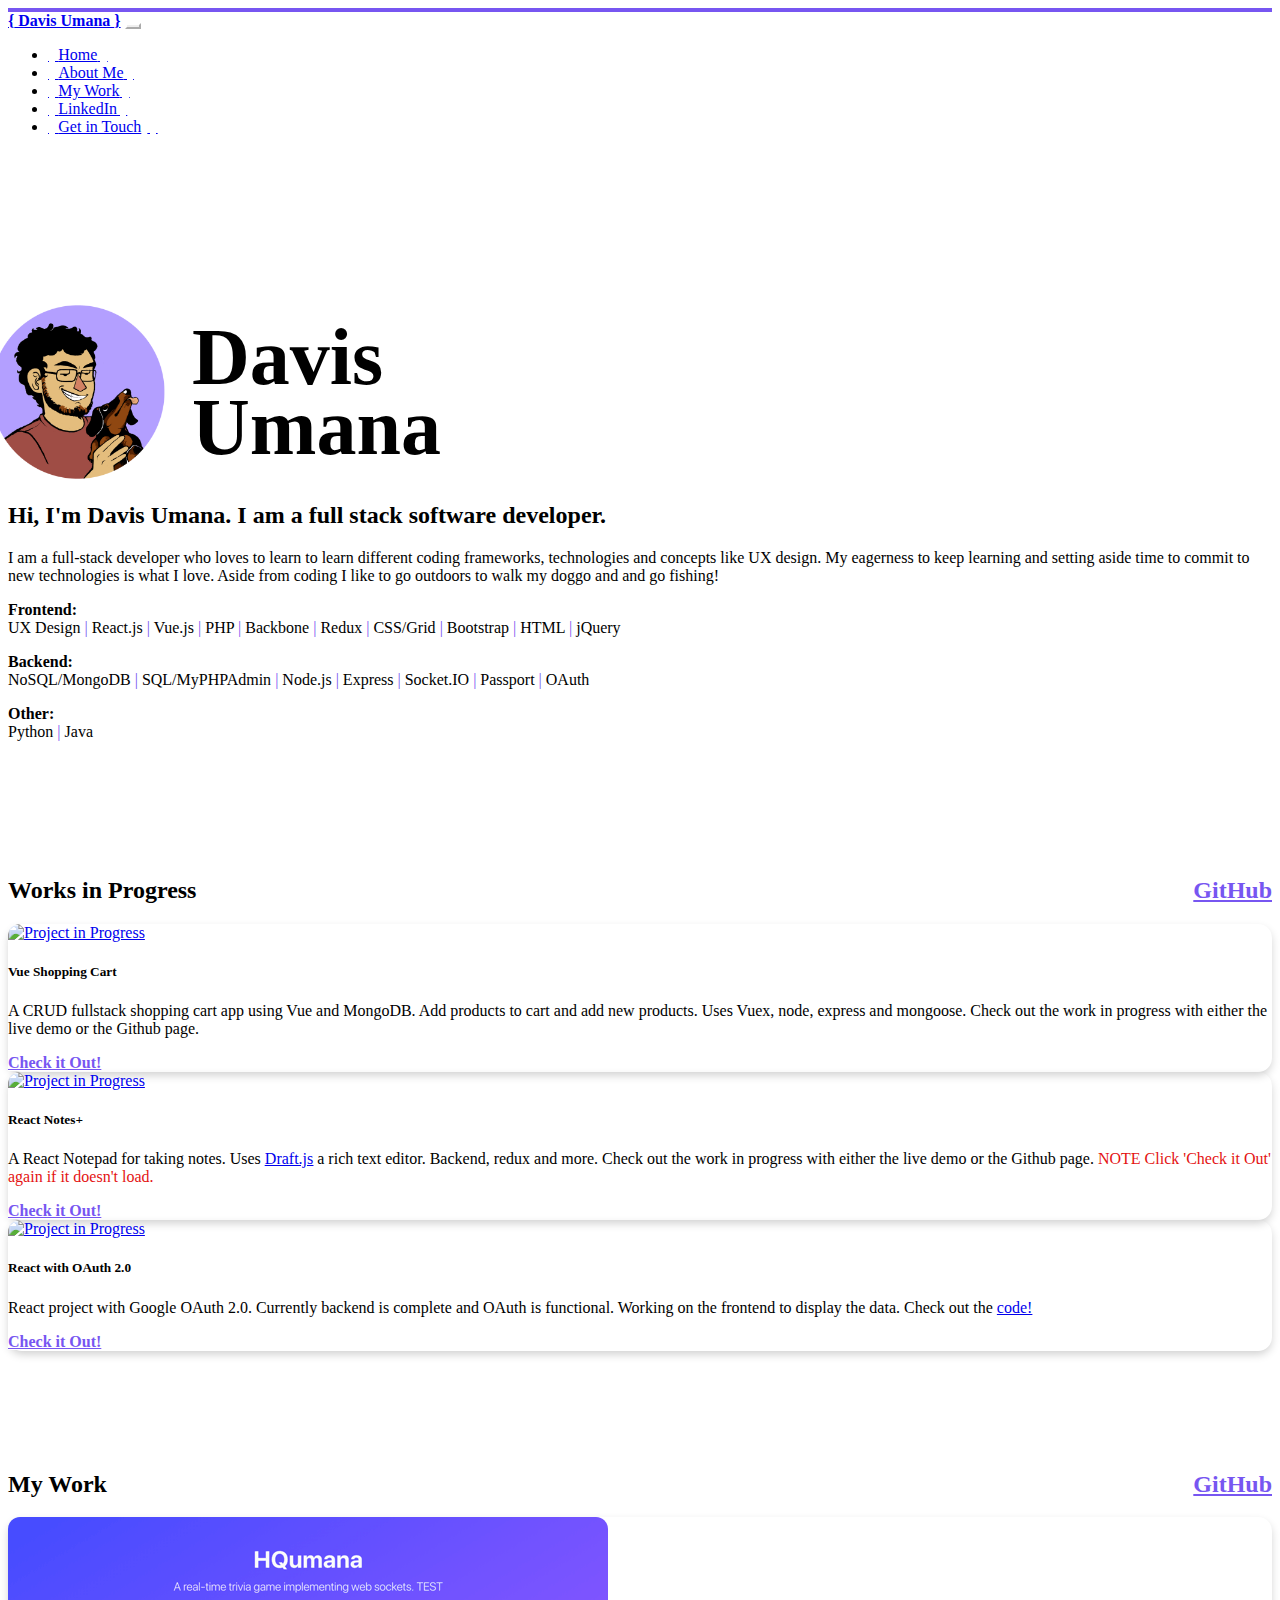
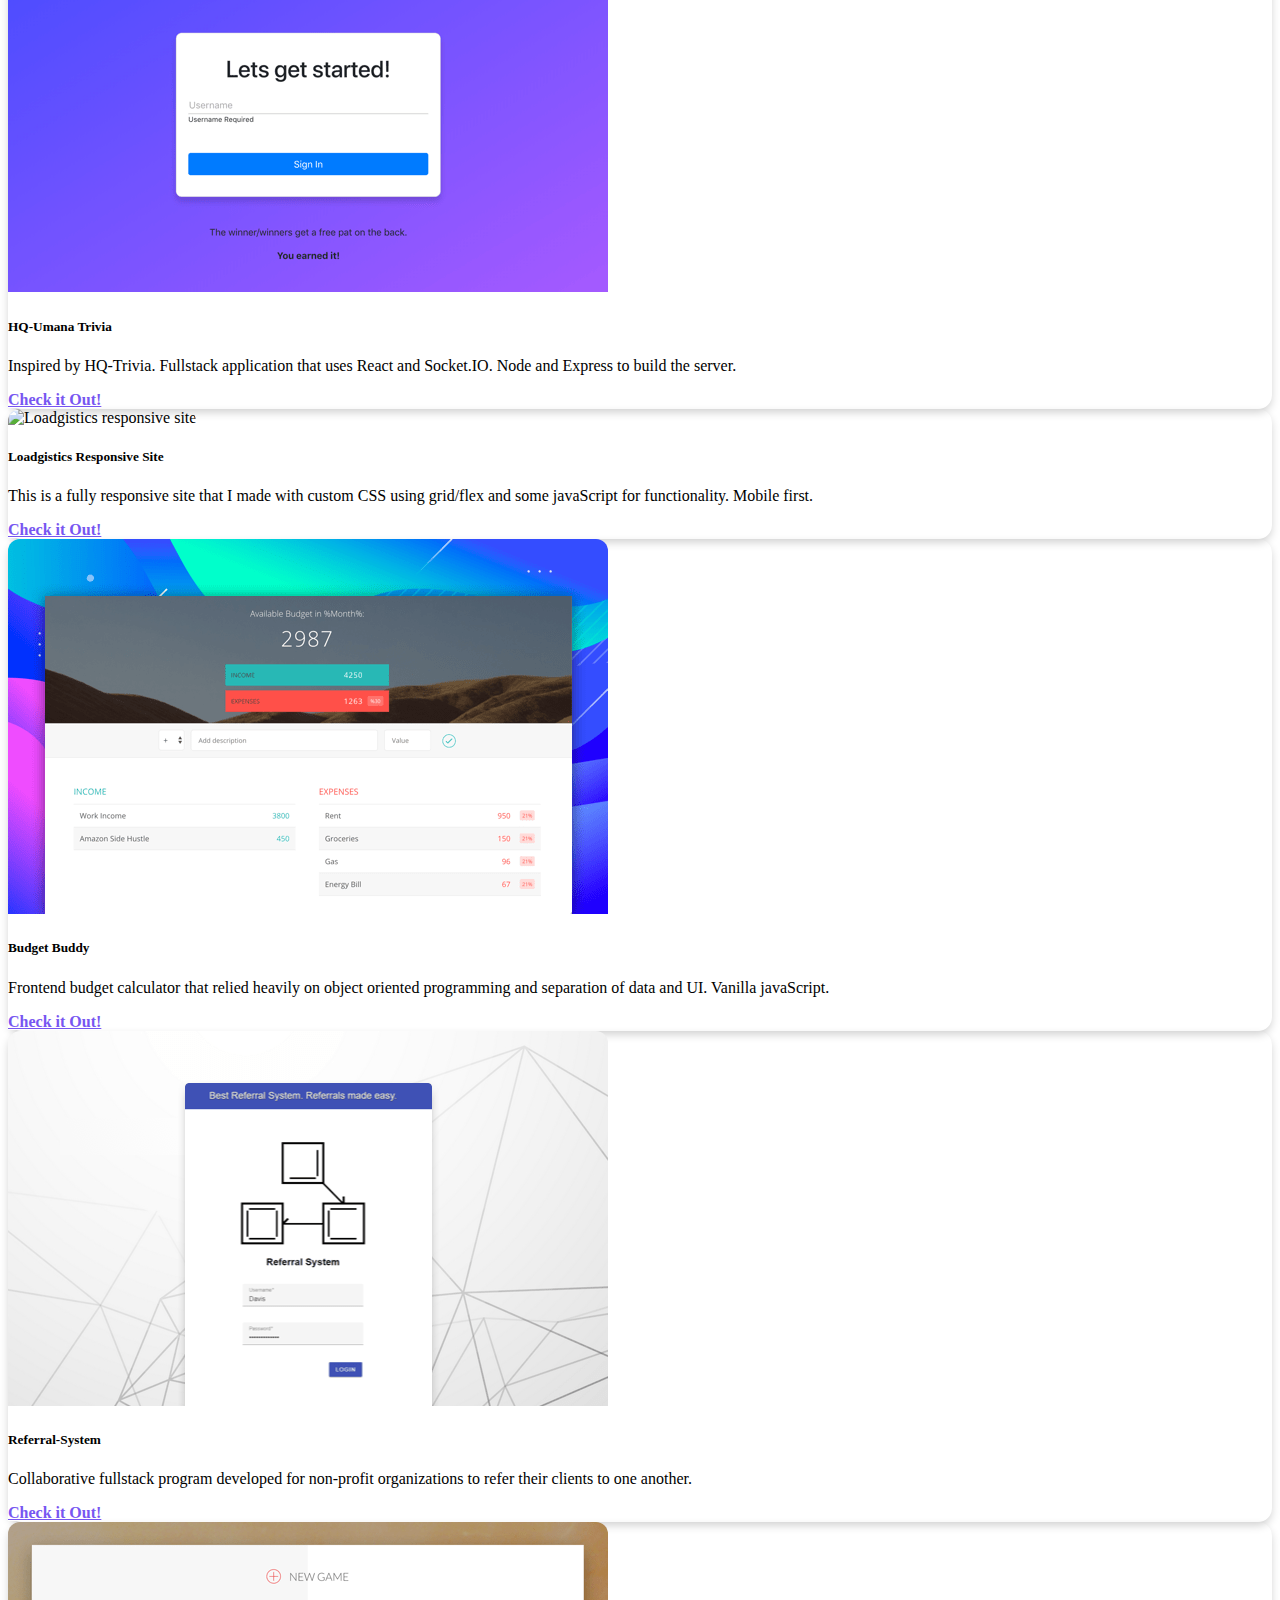
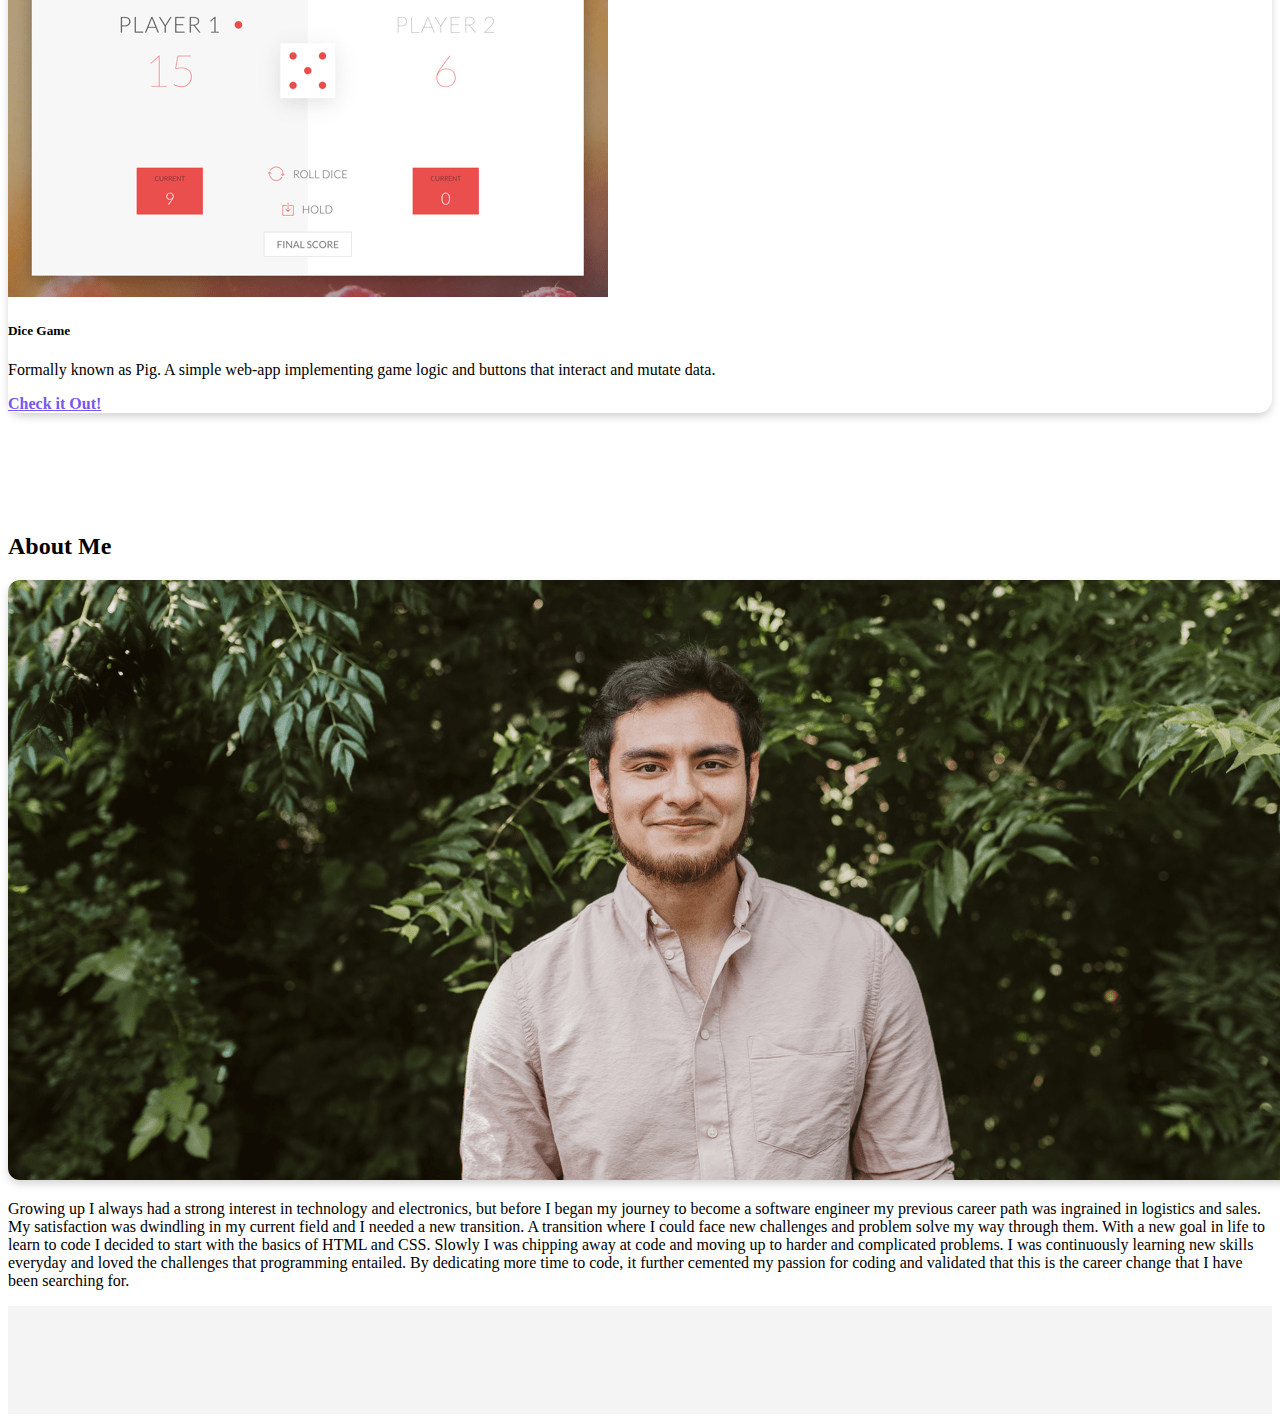
==== commit 30fdf6f4: "updated bio and skills" ====
--- a/index.html
+++ b/index.html
@@ -125,10 +125,10 @@
       <div class="row mt-4">
         <div class="col-sm-12 col-lg-10 offset-lg-1 col-xl-8 offset-xl-2">
           <p class="lead">
-            I am a full-stack developer who loves to tango with some code. My
-            eagerness to keep learning and set aside time to commit to new
-            technologies or go on deep dives is what I love. Aside from coding I
-            like to go outdoors to walk my doggo and fish!
+            I am a full-stack developer who loves to learn to learn different 
+            coding frameworks, technologies and concepts like UX design. My eagerness to keep learning and setting aside time to commit to new
+            technologies is what I love. Aside from coding I
+            like to go outdoors to walk my doggo and and go fishing!
           </p>
         </div>
       </div>
@@ -136,8 +136,10 @@
       <div class="row mt-2">
         <div class="col-sm-12 col-lg-10 offset-lg-1 col-xl-8 offset-xl-2">
           <p class="lead">
-            <b>Frontend:</b><br />React.js
+            <b>Frontend:</b><br />UX Design
+            <span class="intro__separator"> | </span>React.js
             <span class="intro__separator"> | </span>Vue.js
+            <span class="intro__separator"> | </span>PHP
             <span class="intro__separator"> | </span>Backbone
             <span class="intro__separator"> | </span>Redux
             <span class="intro__separator"> | </span>CSS/Grid
@@ -151,10 +153,11 @@
       <div class="row mt-2">
         <div class="col-sm-12 col-lg-10 offset-lg-1 col-xl-8 offset-xl-2">
           <p class="lead">
-            <b>Backend:</b><br />Node.js
+            <b>Backend:</b><br />NoSQL/MongoDB
+            <span class="intro__separator"> | </span>SQL/MyPHPAdmin
+            <span class="intro__separator"> | </span>Node.js
             <span class="intro__separator"> | </span>Express
             <span class="intro__separator"> | </span>Socket.IO
-            <span class="intro__separator"> | </span>MongoDB
             <span class="intro__separator"> | </span>Passport
             <span class="intro__separator"> | </span>OAuth
           </p>
@@ -164,7 +167,8 @@
       <div class="row mt-2">
         <div class="col-sm-12 col-lg-10 offset-lg-1 col-xl-8 offset-xl-2">
           <p class="lead">
-            <b>Other:</b><br />Java <span class="intro__separator"> | </span>PHP
+            <b>Other:</b><br />Python 
+            <span class="intro__separator"> | </span>Java
           </p>
         </div>
       </div>
@@ -501,7 +505,7 @@
             CSS. Slowly I was chipping away at code and moving up to harder and
             complicated problems. I was continuously learning new skills
             everyday and loved the challenges that programming entailed. By
-            dedicating more time to code it further cemented my passion for
+            dedicating more time to code, it further cemented my passion for
             coding and validated that this is the career change that I have been
             searching for.
           </p>
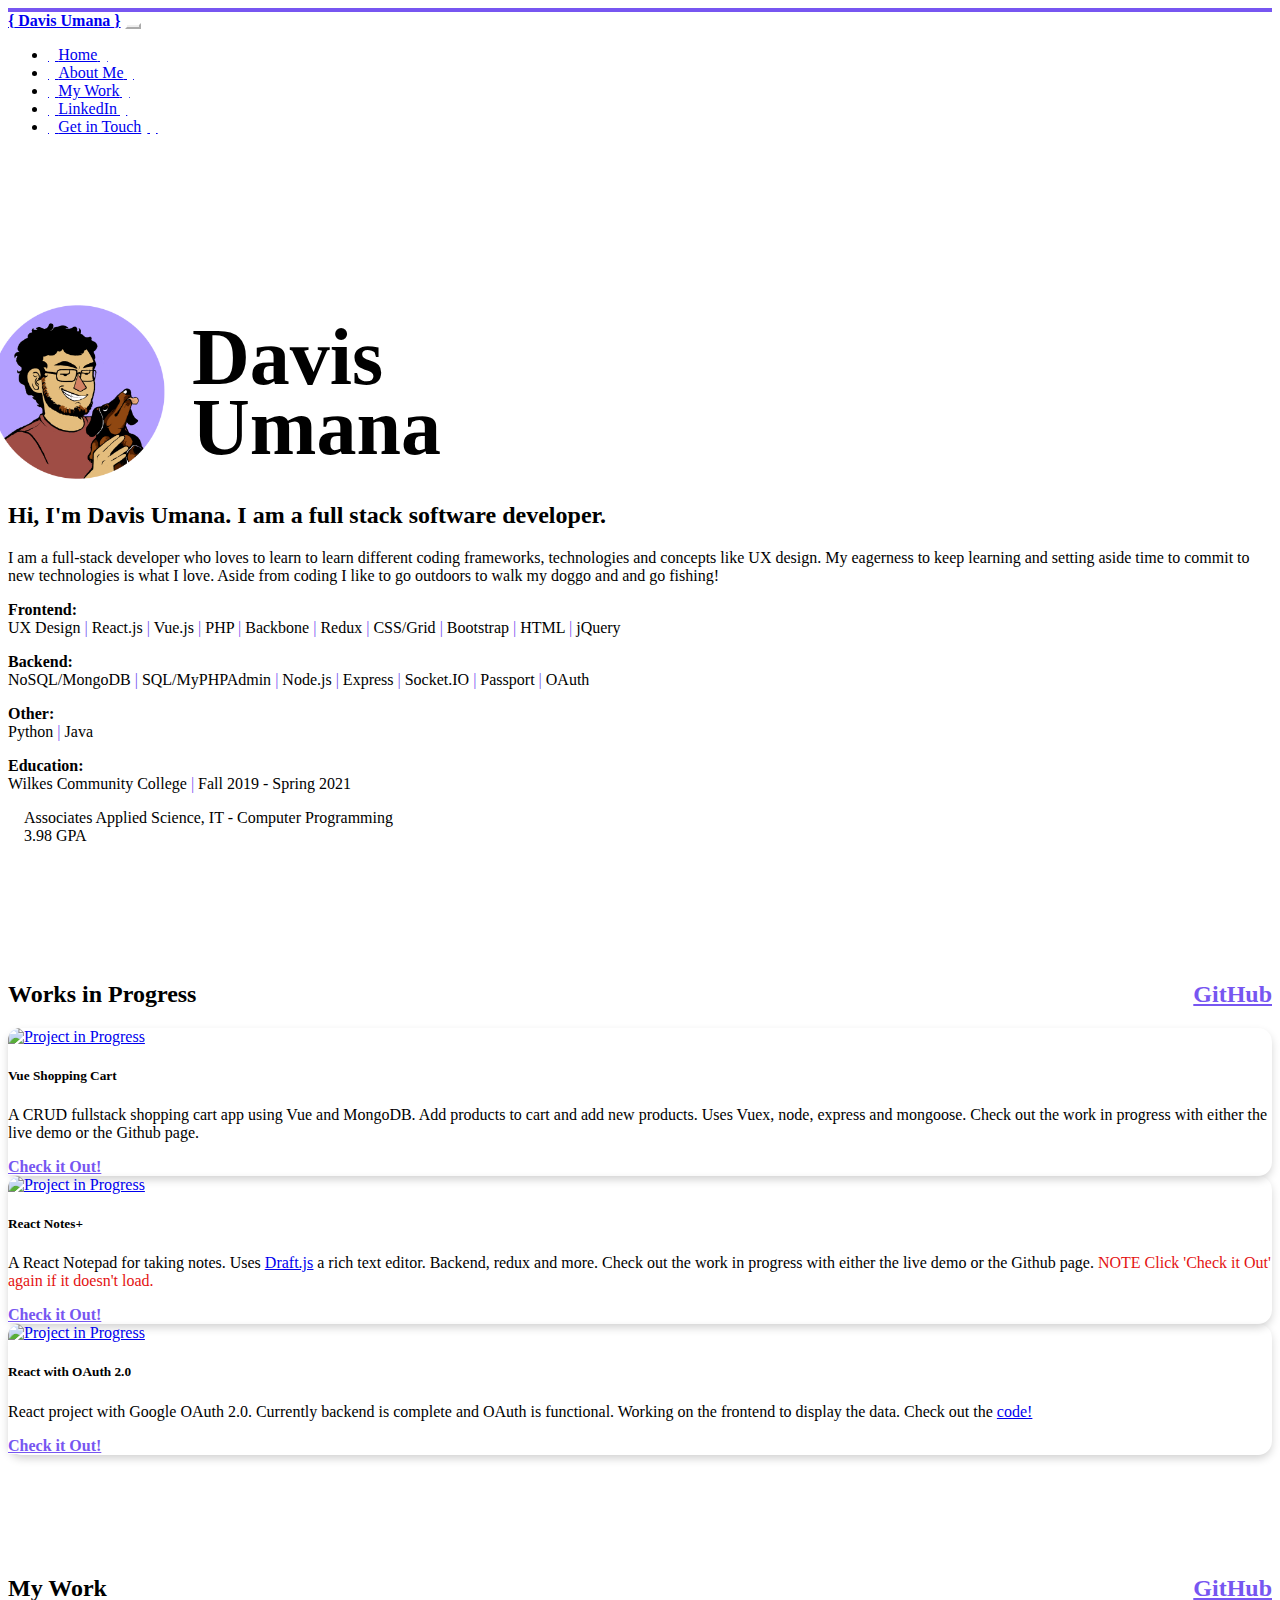
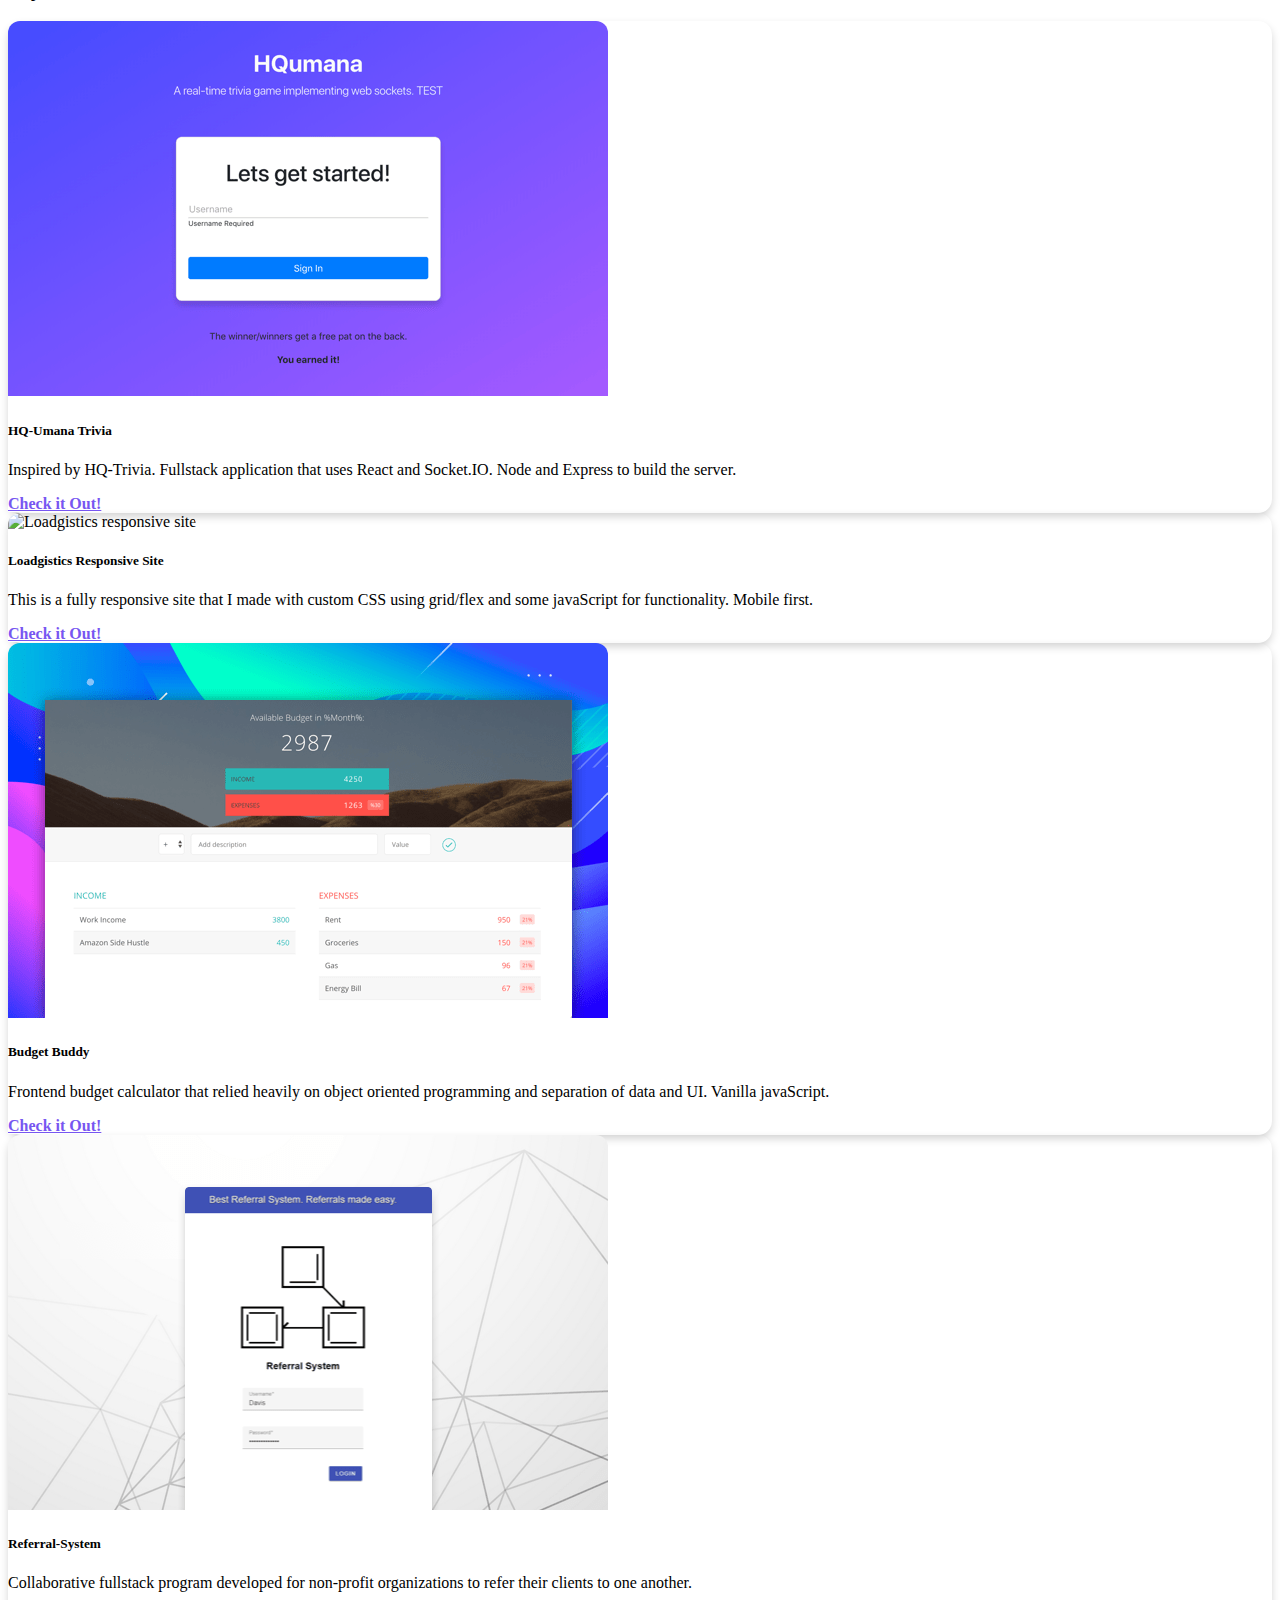
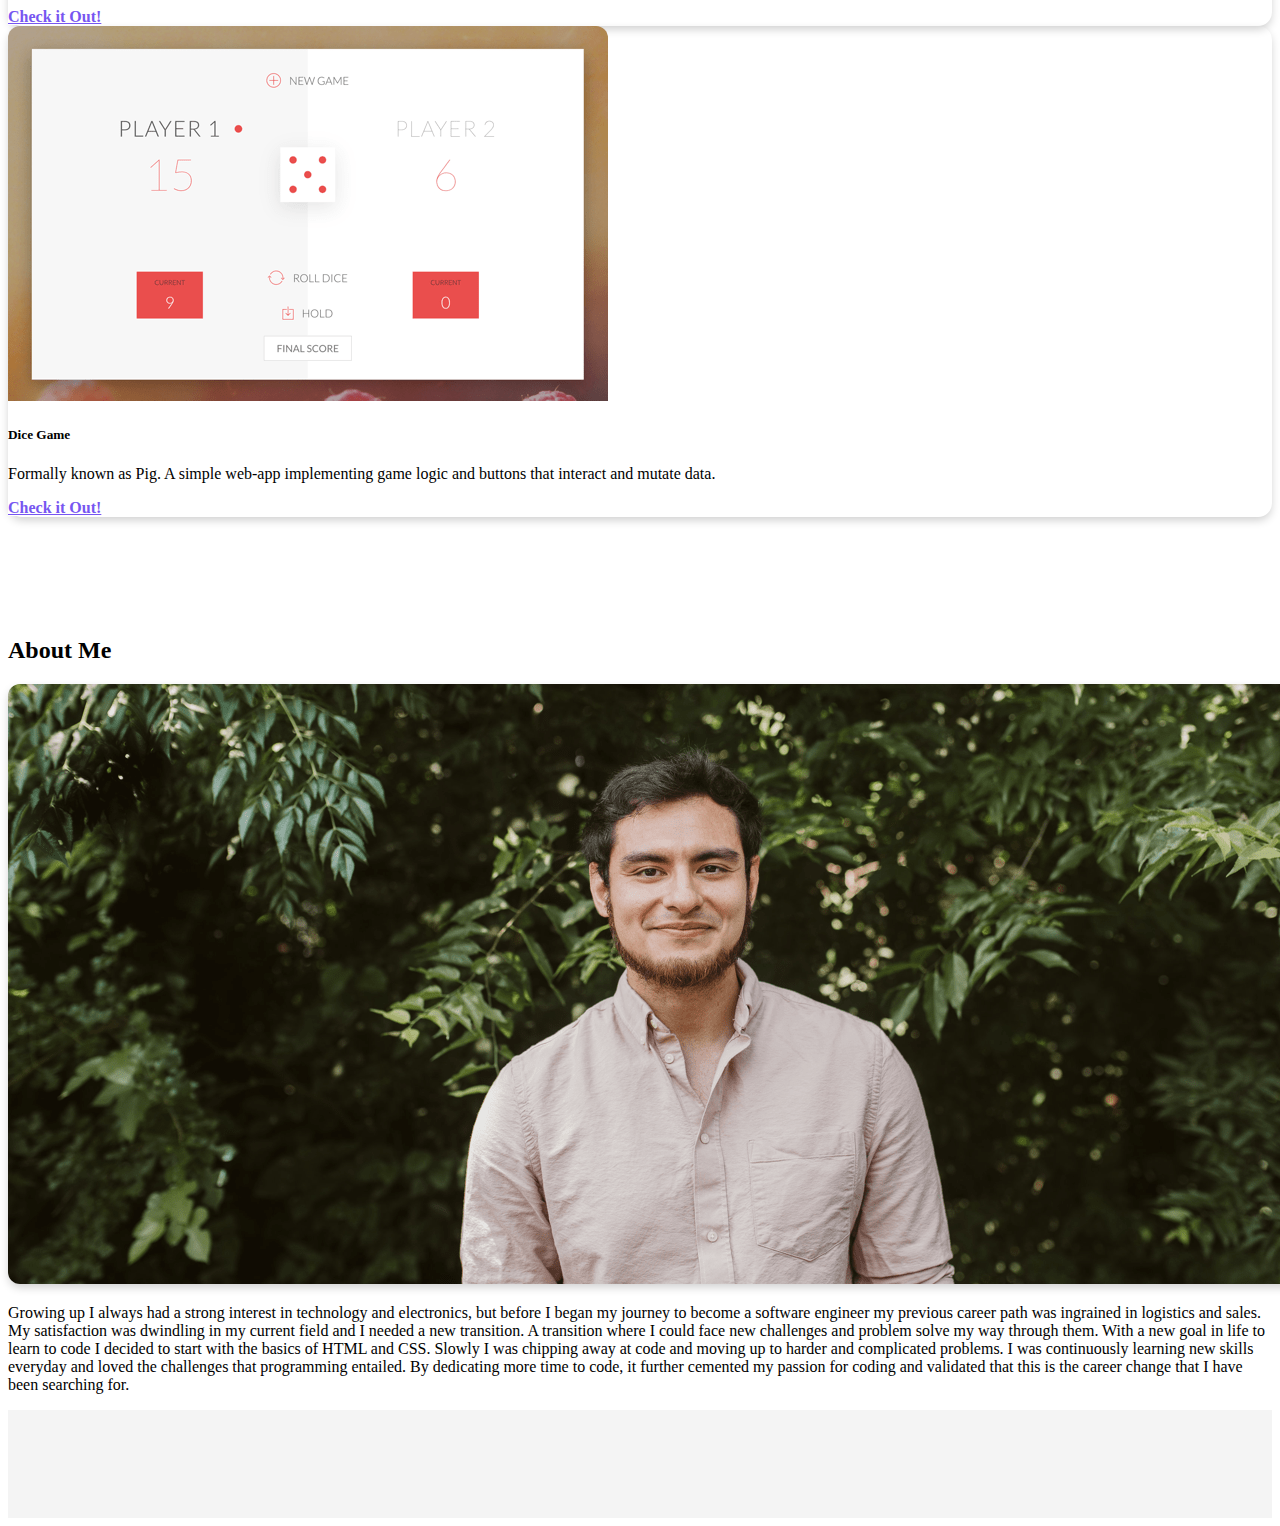
==== commit 92597e1f: "added new field for education in bio" ====
--- a/index.html
+++ b/index.html
@@ -173,6 +173,18 @@
         </div>
       </div>
 
+      <div class="row mt-2">
+        <div class="col-sm-12 col-lg-10 offset-lg-1 col-xl-8 offset-xl-2">
+          <p class="lead" style="margin-bottom: 0px;">
+            <b>Education:</b><br />Wilkes Community College<span class="intro__separator"> | </span>Fall 2019 - Spring 2021<br />
+          </p>
+          <p>
+            &emsp;Associates Applied Science, IT - Computer Programming<br />
+            &emsp;3.98 GPA
+          </p>
+        </div>
+      </div>
+
       <!-----------------------------------------
        Work In Progress
     ------------------------------------------>
